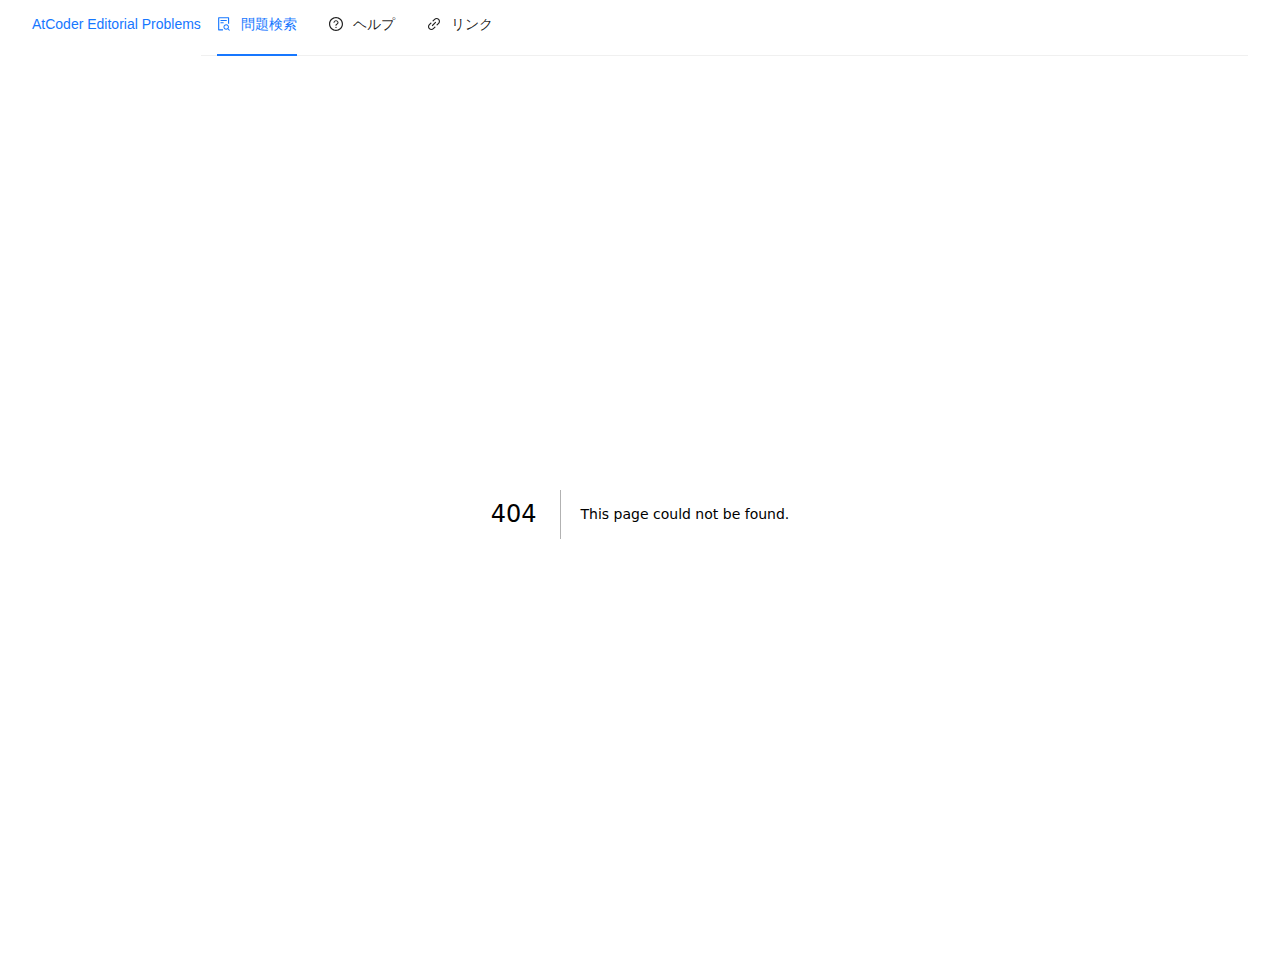
==== docs/404/index.html @ dbb8e711 "deploy" ====
<!DOCTYPE html><html lang="ja"><head><meta charSet="utf-8"/><meta name="viewport" content="width=device-width, initial-scale=1"/><link rel="preload" href="/AtCoderEditorialProblems/_next/static/media/c9a5bc6a7c948fb0-s.p.woff2" as="font" crossorigin="" type="font/woff2"/><link rel="stylesheet" href="/AtCoderEditorialProblems/_next/static/css/943468f9e72a86b1.css" crossorigin="" data-precedence="next"/><link rel="preload" as="script" fetchPriority="low" href="/AtCoderEditorialProblems/_next/static/chunks/webpack-6029871da17a8f74.js" crossorigin=""/><script src="/AtCoderEditorialProblems/_next/static/chunks/fd9d1056-abdcb46fb8eddc47.js" async="" crossorigin=""></script><script src="/AtCoderEditorialProblems/_next/static/chunks/938-bcac46c0701e2816.js" async="" crossorigin=""></script><script src="/AtCoderEditorialProblems/_next/static/chunks/main-app-9ff9788ca9626d42.js" async="" crossorigin=""></script><script src="/AtCoderEditorialProblems/_next/static/chunks/383-3f386ca041dee4af.js" async=""></script><script src="/AtCoderEditorialProblems/_next/static/chunks/60-fec9450a467a0582.js" async=""></script><script src="/AtCoderEditorialProblems/_next/static/chunks/48-2e02d0084535f7cd.js" async=""></script><script src="/AtCoderEditorialProblems/_next/static/chunks/app/layout-c37840f3148e822e.js" async=""></script><title>404: This page could not be found.</title><title>AtCoder Editorial Problems</title><meta name="description" content="AtCoderの問題を解説の筆者から検索することができます。"/><meta name="next-size-adjust"/><script src="/AtCoderEditorialProblems/_next/static/chunks/polyfills-c67a75d1b6f99dc8.js" crossorigin="" noModule=""></script><style id="antd">:where(.css-p7e5j5) a{color:#1677ff;text-decoration:none;background-color:transparent;outline:none;cursor:pointer;transition:color 0.3s;-webkit-text-decoration-skip:objects;}:where(.css-p7e5j5) a:hover{color:#69b1ff;}:where(.css-p7e5j5) a:active{color:#0958d9;}:where(.css-p7e5j5) a:active,:where(.css-p7e5j5) a:hover{text-decoration:none;outline:0;}:where(.css-p7e5j5) a:focus{text-decoration:none;outline:0;}:where(.css-p7e5j5) a[disabled]{color:rgba(0, 0, 0, 0.25);cursor:not-allowed;}:where(.css-p7e5j5)[class^="ant-layout"],:where(.css-p7e5j5)[class*=" ant-layout"]{font-family:-apple-system,BlinkMacSystemFont,'Segoe UI',Roboto,'Helvetica Neue',Arial,'Noto Sans',sans-serif,'Apple Color Emoji','Segoe UI Emoji','Segoe UI Symbol','Noto Color Emoji';font-size:14px;box-sizing:border-box;}:where(.css-p7e5j5)[class^="ant-layout"]::before,:where(.css-p7e5j5)[class*=" ant-layout"]::before,:where(.css-p7e5j5)[class^="ant-layout"]::after,:where(.css-p7e5j5)[class*=" ant-layout"]::after{box-sizing:border-box;}:where(.css-p7e5j5)[class^="ant-layout"] [class^="ant-layout"],:where(.css-p7e5j5)[class*=" ant-layout"] [class^="ant-layout"],:where(.css-p7e5j5)[class^="ant-layout"] [class*=" ant-layout"],:where(.css-p7e5j5)[class*=" ant-layout"] [class*=" ant-layout"]{box-sizing:border-box;}:where(.css-p7e5j5)[class^="ant-layout"] [class^="ant-layout"]::before,:where(.css-p7e5j5)[class*=" ant-layout"] [class^="ant-layout"]::before,:where(.css-p7e5j5)[class^="ant-layout"] [class*=" ant-layout"]::before,:where(.css-p7e5j5)[class*=" ant-layout"] [class*=" ant-layout"]::before,:where(.css-p7e5j5)[class^="ant-layout"] [class^="ant-layout"]::after,:where(.css-p7e5j5)[class*=" ant-layout"] [class^="ant-layout"]::after,:where(.css-p7e5j5)[class^="ant-layout"] [class*=" ant-layout"]::after,:where(.css-p7e5j5)[class*=" ant-layout"] [class*=" ant-layout"]::after{box-sizing:border-box;}:where(.css-p7e5j5).ant-layout{display:flex;flex:auto;flex-direction:column;min-height:0;background:#f5f5f5;}:where(.css-p7e5j5).ant-layout,:where(.css-p7e5j5).ant-layout *{box-sizing:border-box;}:where(.css-p7e5j5).ant-layout.ant-layout-has-sider{flex-direction:row;}:where(.css-p7e5j5).ant-layout.ant-layout-has-sider >.ant-layout,:where(.css-p7e5j5).ant-layout.ant-layout-has-sider >.ant-layout-content{width:0;}:where(.css-p7e5j5).ant-layout .ant-layout-header,:where(.css-p7e5j5).ant-layout.ant-layout-footer{flex:0 0 auto;}:where(.css-p7e5j5).ant-layout .ant-layout-sider{position:relative;min-width:0;background:#001529;transition:all 0.2s,background 0s;}:where(.css-p7e5j5).ant-layout .ant-layout-sider-children{height:100%;margin-top:-0.1px;padding-top:0.1px;}:where(.css-p7e5j5).ant-layout .ant-layout-sider-children .ant-menu.ant-menu-inline-collapsed{width:auto;}:where(.css-p7e5j5).ant-layout .ant-layout-sider-has-trigger{padding-bottom:48px;}:where(.css-p7e5j5).ant-layout .ant-layout-sider-right{order:1;}:where(.css-p7e5j5).ant-layout .ant-layout-sider-trigger{position:fixed;bottom:0;z-index:1;height:48px;color:#fff;line-height:48px;text-align:center;background:#002140;cursor:pointer;transition:all 0.2s;}:where(.css-p7e5j5).ant-layout .ant-layout-sider-zero-width >*{overflow:hidden;}:where(.css-p7e5j5).ant-layout .ant-layout-sider-zero-width-trigger{position:absolute;top:64px;inset-inline-end:-40px;z-index:1;width:40px;height:40px;color:#fff;font-size:20px;display:flex;align-items:center;justify-content:center;background:#001529;border-start-start-radius:0;border-start-end-radius:6px;border-end-end-radius:6px;border-end-start-radius:0;cursor:pointer;transition:background 0.3s ease;}:where(.css-p7e5j5).ant-layout .ant-layout-sider-zero-width-trigger::after{position:absolute;inset:0;background:transparent;transition:all 0.3s;content:"";}:where(.css-p7e5j5).ant-layout .ant-layout-sider-zero-width-trigger:hover::after{background:rgba(255, 255, 255, 0.2);}:where(.css-p7e5j5).ant-layout .ant-layout-sider-zero-width-trigger-right{inset-inline-start:-40px;border-start-start-radius:6px;border-start-end-radius:0;border-end-end-radius:0;border-end-start-radius:6px;}:where(.css-p7e5j5).ant-layout .ant-layout-sider-light{background:#ffffff;}:where(.css-p7e5j5).ant-layout .ant-layout-sider-light .ant-layout-sider-trigger{color:rgba(0, 0, 0, 0.88);background:#ffffff;}:where(.css-p7e5j5).ant-layout .ant-layout-sider-light .ant-layout-sider-zero-width-trigger{color:rgba(0, 0, 0, 0.88);background:#ffffff;border:1px solid #f5f5f5;border-inline-start:0;}:where(.css-p7e5j5).ant-layout-rtl{direction:rtl;}:where(.css-p7e5j5).ant-layout-header{height:64px;padding:0 50px;color:rgba(0, 0, 0, 0.88);line-height:64px;background:#001529;}:where(.css-p7e5j5).ant-layout-header .ant-menu{line-height:inherit;}:where(.css-p7e5j5).ant-layout-footer{padding:24px 50px;color:rgba(0, 0, 0, 0.88);font-size:14px;background:#f5f5f5;}:where(.css-p7e5j5).ant-layout-content{flex:auto;min-height:0;}:where(.css-p7e5j5)[class^="ant-menu"],:where(.css-p7e5j5)[class*=" ant-menu"]{font-family:-apple-system,BlinkMacSystemFont,'Segoe UI',Roboto,'Helvetica Neue',Arial,'Noto Sans',sans-serif,'Apple Color Emoji','Segoe UI Emoji','Segoe UI Symbol','Noto Color Emoji';font-size:14px;box-sizing:border-box;}:where(.css-p7e5j5)[class^="ant-menu"]::before,:where(.css-p7e5j5)[class*=" ant-menu"]::before,:where(.css-p7e5j5)[class^="ant-menu"]::after,:where(.css-p7e5j5)[class*=" ant-menu"]::after{box-sizing:border-box;}:where(.css-p7e5j5)[class^="ant-menu"] [class^="ant-menu"],:where(.css-p7e5j5)[class*=" ant-menu"] [class^="ant-menu"],:where(.css-p7e5j5)[class^="ant-menu"] [class*=" ant-menu"],:where(.css-p7e5j5)[class*=" ant-menu"] [class*=" ant-menu"]{box-sizing:border-box;}:where(.css-p7e5j5)[class^="ant-menu"] [class^="ant-menu"]::before,:where(.css-p7e5j5)[class*=" ant-menu"] [class^="ant-menu"]::before,:where(.css-p7e5j5)[class^="ant-menu"] [class*=" ant-menu"]::before,:where(.css-p7e5j5)[class*=" ant-menu"] [class*=" ant-menu"]::before,:where(.css-p7e5j5)[class^="ant-menu"] [class^="ant-menu"]::after,:where(.css-p7e5j5)[class*=" ant-menu"] [class^="ant-menu"]::after,:where(.css-p7e5j5)[class^="ant-menu"] [class*=" ant-menu"]::after,:where(.css-p7e5j5)[class*=" ant-menu"] [class*=" ant-menu"]::after{box-sizing:border-box;}:where(.css-p7e5j5) .ant-menu::before{display:table;content:"";}:where(.css-p7e5j5) .ant-menu::after{display:table;clear:both;content:"";}:where(.css-p7e5j5) .ant-menu-hidden{display:none;}:where(.css-p7e5j5).ant-menu-submenu-hidden{display:none;}:where(.css-p7e5j5).ant-menu{box-sizing:border-box;margin:0;padding:0;color:rgba(0, 0, 0, 0.88);font-size:14px;line-height:0;list-style:none;font-family:-apple-system,BlinkMacSystemFont,'Segoe UI',Roboto,'Helvetica Neue',Arial,'Noto Sans',sans-serif,'Apple Color Emoji','Segoe UI Emoji','Segoe UI Symbol','Noto Color Emoji';margin-bottom:0;padding-inline-start:0;outline:none;transition:width 0.3s cubic-bezier(0.2, 0, 0, 1) 0s;}:where(.css-p7e5j5).ant-menu::before{display:table;content:"";}:where(.css-p7e5j5).ant-menu::after{display:table;clear:both;content:"";}:where(.css-p7e5j5).ant-menu ul,:where(.css-p7e5j5).ant-menu ol{margin:0;padding:0;list-style:none;}:where(.css-p7e5j5).ant-menu-overflow{display:flex;}:where(.css-p7e5j5).ant-menu-overflow .ant-menu-item{flex:none;}:where(.css-p7e5j5).ant-menu .ant-menu-item,:where(.css-p7e5j5).ant-menu .ant-menu-submenu,:where(.css-p7e5j5).ant-menu .ant-menu-submenu-title{border-radius:8px;}:where(.css-p7e5j5).ant-menu .ant-menu-item-group-title{padding:8px 16px;font-size:14px;line-height:1.5714285714285714;transition:all 0.3s;}:where(.css-p7e5j5).ant-menu-horizontal .ant-menu-submenu{transition:border-color 0.3s cubic-bezier(0.645, 0.045, 0.355, 1),background 0.3s cubic-bezier(0.645, 0.045, 0.355, 1);}:where(.css-p7e5j5).ant-menu .ant-menu-submenu,:where(.css-p7e5j5).ant-menu .ant-menu-submenu-inline{transition:border-color 0.3s cubic-bezier(0.645, 0.045, 0.355, 1),background 0.3s cubic-bezier(0.645, 0.045, 0.355, 1),padding 0.2s cubic-bezier(0.645, 0.045, 0.355, 1);}:where(.css-p7e5j5).ant-menu .ant-menu-submenu .ant-menu-sub{cursor:initial;transition:background 0.3s cubic-bezier(0.645, 0.045, 0.355, 1),padding 0.3s cubic-bezier(0.645, 0.045, 0.355, 1);}:where(.css-p7e5j5).ant-menu .ant-menu-title-content{transition:color 0.3s;}:where(.css-p7e5j5).ant-menu .ant-menu-title-content >.ant-typography-ellipsis-single-line{display:inline;vertical-align:unset;}:where(.css-p7e5j5).ant-menu .ant-menu-item a::before{position:absolute;inset:0;background-color:transparent;content:"";}:where(.css-p7e5j5).ant-menu .ant-menu-item-divider{overflow:hidden;line-height:0;border-color:rgba(5, 5, 5, 0.06);border-style:solid;border-width:0;border-top-width:1px;margin-block:1px;padding:0;}:where(.css-p7e5j5).ant-menu .ant-menu-item-divider-dashed{border-style:dashed;}:where(.css-p7e5j5).ant-menu .ant-menu-item,:where(.css-p7e5j5).ant-menu .ant-menu-submenu-title{position:relative;display:block;margin:0;white-space:nowrap;cursor:pointer;transition:border-color 0.3s,background 0.3s,padding 0.3s cubic-bezier(0.645, 0.045, 0.355, 1);}:where(.css-p7e5j5).ant-menu .ant-menu-item .ant-menu-item-icon,:where(.css-p7e5j5).ant-menu .ant-menu-submenu-title .ant-menu-item-icon,:where(.css-p7e5j5).ant-menu .ant-menu-item .anticon,:where(.css-p7e5j5).ant-menu .ant-menu-submenu-title .anticon{min-width:14px;font-size:14px;transition:font-size 0.2s cubic-bezier(0.215, 0.61, 0.355, 1),margin 0.3s cubic-bezier(0.645, 0.045, 0.355, 1),color 0.3s;}:where(.css-p7e5j5).ant-menu .ant-menu-item .ant-menu-item-icon +span,:where(.css-p7e5j5).ant-menu .ant-menu-submenu-title .ant-menu-item-icon +span,:where(.css-p7e5j5).ant-menu .ant-menu-item .anticon +span,:where(.css-p7e5j5).ant-menu .ant-menu-submenu-title .anticon +span{margin-inline-start:10px;opacity:1;transition:opacity 0.3s cubic-bezier(0.645, 0.045, 0.355, 1),margin 0.3s,color 0.3s;}:where(.css-p7e5j5).ant-menu .ant-menu-item .ant-menu-item-icon,:where(.css-p7e5j5).ant-menu .ant-menu-submenu-title .ant-menu-item-icon{display:inline-flex;align-items:center;color:inherit;font-style:normal;line-height:0;text-align:center;text-transform:none;vertical-align:-0.125em;text-rendering:optimizeLegibility;-webkit-font-smoothing:antialiased;-moz-osx-font-smoothing:grayscale;}:where(.css-p7e5j5).ant-menu .ant-menu-item .ant-menu-item-icon >*,:where(.css-p7e5j5).ant-menu .ant-menu-submenu-title .ant-menu-item-icon >*{line-height:1;}:where(.css-p7e5j5).ant-menu .ant-menu-item .ant-menu-item-icon svg,:where(.css-p7e5j5).ant-menu .ant-menu-submenu-title .ant-menu-item-icon svg{display:inline-block;}:where(.css-p7e5j5).ant-menu .ant-menu-item.ant-menu-item-only-child >.anticon,:where(.css-p7e5j5).ant-menu .ant-menu-submenu-title.ant-menu-item-only-child >.anticon,:where(.css-p7e5j5).ant-menu .ant-menu-item.ant-menu-item-only-child >.ant-menu-item-icon,:where(.css-p7e5j5).ant-menu .ant-menu-submenu-title.ant-menu-item-only-child >.ant-menu-item-icon{margin-inline-end:0;}:where(.css-p7e5j5).ant-menu .ant-menu-item-disabled,:where(.css-p7e5j5).ant-menu .ant-menu-submenu-disabled{background:none!important;cursor:not-allowed;}:where(.css-p7e5j5).ant-menu .ant-menu-item-disabled::after,:where(.css-p7e5j5).ant-menu .ant-menu-submenu-disabled::after{border-color:transparent!important;}:where(.css-p7e5j5).ant-menu .ant-menu-item-disabled a,:where(.css-p7e5j5).ant-menu .ant-menu-submenu-disabled a{color:inherit!important;}:where(.css-p7e5j5).ant-menu .ant-menu-item-disabled >.ant-menu-submenu-title,:where(.css-p7e5j5).ant-menu .ant-menu-submenu-disabled >.ant-menu-submenu-title{color:inherit!important;cursor:not-allowed;}:where(.css-p7e5j5).ant-menu .ant-menu-item-group .ant-menu-item-group-list{margin:0;padding:0;}:where(.css-p7e5j5).ant-menu .ant-menu-item-group .ant-menu-item-group-list .ant-menu-item,:where(.css-p7e5j5).ant-menu .ant-menu-item-group .ant-menu-item-group-list .ant-menu-submenu-title{padding-inline:28px 16px;}:where(.css-p7e5j5).ant-menu-submenu-popup{position:absolute;z-index:1050;border-radius:8px;box-shadow:none;transform-origin:0 0;}:where(.css-p7e5j5).ant-menu-submenu-popup.ant-menu-submenu{background:transparent;}:where(.css-p7e5j5).ant-menu-submenu-popup::before{position:absolute;inset:-7px 0 0;z-index:-1;width:100%;height:100%;opacity:0;content:"";}:where(.css-p7e5j5).ant-menu-submenu-placement-rightTop::before{top:0;inset-inline-start:-7px;}:where(.css-p7e5j5).ant-menu-submenu-placement-leftTop,:where(.css-p7e5j5).ant-menu-submenu-placement-bottomRight,:where(.css-p7e5j5).ant-menu-submenu{transform-origin:100% 0;}:where(.css-p7e5j5).ant-menu-submenu-placement-leftBottom,:where(.css-p7e5j5).ant-menu-submenu-placement-topRight,:where(.css-p7e5j5).ant-menu-submenu{transform-origin:100% 100%;}:where(.css-p7e5j5).ant-menu-submenu-placement-rightBottom,:where(.css-p7e5j5).ant-menu-submenu-placement-topLeft,:where(.css-p7e5j5).ant-menu-submenu{transform-origin:0 100%;}:where(.css-p7e5j5).ant-menu-submenu-placement-bottomLeft,:where(.css-p7e5j5).ant-menu-submenu-placement-rightTop,:where(.css-p7e5j5).ant-menu-submenu{transform-origin:0 0;}:where(.css-p7e5j5).ant-menu-submenu-placement-leftTop,:where(.css-p7e5j5).ant-menu-submenu-placement-leftBottom{padding-inline-end:8px;}:where(.css-p7e5j5).ant-menu-submenu-placement-rightTop,:where(.css-p7e5j5).ant-menu-submenu-placement-rightBottom{padding-inline-start:8px;}:where(.css-p7e5j5).ant-menu-submenu-placement-topRight,:where(.css-p7e5j5).ant-menu-submenu-placement-topLeft{padding-bottom:8px;}:where(.css-p7e5j5).ant-menu-submenu-placement-bottomRight,:where(.css-p7e5j5).ant-menu-submenu-placement-bottomLeft{padding-top:8px;}:where(.css-p7e5j5).ant-menu-submenu >.ant-menu{border-radius:8px;}:where(.css-p7e5j5).ant-menu-submenu >.ant-menu .ant-menu-item,:where(.css-p7e5j5).ant-menu-submenu >.ant-menu .ant-menu-submenu-title{position:relative;display:block;margin:0;white-space:nowrap;cursor:pointer;transition:border-color 0.3s,background 0.3s,padding 0.3s cubic-bezier(0.645, 0.045, 0.355, 1);}:where(.css-p7e5j5).ant-menu-submenu >.ant-menu .ant-menu-item .ant-menu-item-icon,:where(.css-p7e5j5).ant-menu-submenu >.ant-menu .ant-menu-submenu-title .ant-menu-item-icon,:where(.css-p7e5j5).ant-menu-submenu >.ant-menu .ant-menu-item .anticon,:where(.css-p7e5j5).ant-menu-submenu >.ant-menu .ant-menu-submenu-title .anticon{min-width:14px;font-size:14px;transition:font-size 0.2s cubic-bezier(0.215, 0.61, 0.355, 1),margin 0.3s cubic-bezier(0.645, 0.045, 0.355, 1),color 0.3s;}:where(.css-p7e5j5).ant-menu-submenu >.ant-menu .ant-menu-item .ant-menu-item-icon +span,:where(.css-p7e5j5).ant-menu-submenu >.ant-menu .ant-menu-submenu-title .ant-menu-item-icon +span,:where(.css-p7e5j5).ant-menu-submenu >.ant-menu .ant-menu-item .anticon +span,:where(.css-p7e5j5).ant-menu-submenu >.ant-menu .ant-menu-submenu-title .anticon +span{margin-inline-start:10px;opacity:1;transition:opacity 0.3s cubic-bezier(0.645, 0.045, 0.355, 1),margin 0.3s,color 0.3s;}:where(.css-p7e5j5).ant-menu-submenu >.ant-menu .ant-menu-item .ant-menu-item-icon,:where(.css-p7e5j5).ant-menu-submenu >.ant-menu .ant-menu-submenu-title .ant-menu-item-icon{display:inline-flex;align-items:center;color:inherit;font-style:normal;line-height:0;text-align:center;text-transform:none;vertical-align:-0.125em;text-rendering:optimizeLegibility;-webkit-font-smoothing:antialiased;-moz-osx-font-smoothing:grayscale;}:where(.css-p7e5j5).ant-menu-submenu >.ant-menu .ant-menu-item .ant-menu-item-icon >*,:where(.css-p7e5j5).ant-menu-submenu >.ant-menu .ant-menu-submenu-title .ant-menu-item-icon >*{line-height:1;}:where(.css-p7e5j5).ant-menu-submenu >.ant-menu .ant-menu-item .ant-menu-item-icon svg,:where(.css-p7e5j5).ant-menu-submenu >.ant-menu .ant-menu-submenu-title .ant-menu-item-icon svg{display:inline-block;}:where(.css-p7e5j5).ant-menu-submenu >.ant-menu .ant-menu-item.ant-menu-item-only-child >.anticon,:where(.css-p7e5j5).ant-menu-submenu >.ant-menu .ant-menu-submenu-title.ant-menu-item-only-child >.anticon,:where(.css-p7e5j5).ant-menu-submenu >.ant-menu .ant-menu-item.ant-menu-item-only-child >.ant-menu-item-icon,:where(.css-p7e5j5).ant-menu-submenu >.ant-menu .ant-menu-submenu-title.ant-menu-item-only-child >.ant-menu-item-icon{margin-inline-end:0;}:where(.css-p7e5j5).ant-menu-submenu >.ant-menu .ant-menu-item-disabled,:where(.css-p7e5j5).ant-menu-submenu >.ant-menu .ant-menu-submenu-disabled{background:none!important;cursor:not-allowed;}:where(.css-p7e5j5).ant-menu-submenu >.ant-menu .ant-menu-item-disabled::after,:where(.css-p7e5j5).ant-menu-submenu >.ant-menu .ant-menu-submenu-disabled::after{border-color:transparent!important;}:where(.css-p7e5j5).ant-menu-submenu >.ant-menu .ant-menu-item-disabled a,:where(.css-p7e5j5).ant-menu-submenu >.ant-menu .ant-menu-submenu-disabled a{color:inherit!important;}:where(.css-p7e5j5).ant-menu-submenu >.ant-menu .ant-menu-item-disabled >.ant-menu-submenu-title,:where(.css-p7e5j5).ant-menu-submenu >.ant-menu .ant-menu-submenu-disabled >.ant-menu-submenu-title{color:inherit!important;cursor:not-allowed;}:where(.css-p7e5j5).ant-menu-submenu >.ant-menu .ant-menu-submenu-expand-icon,:where(.css-p7e5j5).ant-menu-submenu >.ant-menu .ant-menu-submenu-arrow{position:absolute;top:50%;inset-inline-end:16px;width:10px;color:currentcolor;transform:translateY(-50%);transition:transform 0.3s cubic-bezier(0.645, 0.045, 0.355, 1),opacity 0.3s;}:where(.css-p7e5j5).ant-menu-submenu >.ant-menu .ant-menu-submenu-arrow::before,:where(.css-p7e5j5).ant-menu-submenu >.ant-menu .ant-menu-submenu-arrow::after{position:absolute;width:6px;height:1.5px;background-color:currentcolor;border-radius:6px;transition:background 0.3s cubic-bezier(0.645, 0.045, 0.355, 1),transform 0.3s cubic-bezier(0.645, 0.045, 0.355, 1),top 0.3s cubic-bezier(0.645, 0.045, 0.355, 1),color 0.3s cubic-bezier(0.645, 0.045, 0.355, 1);content:"";}:where(.css-p7e5j5).ant-menu-submenu >.ant-menu .ant-menu-submenu-arrow::before{transform:rotate(45deg) translateY(-2.5px);}:where(.css-p7e5j5).ant-menu-submenu >.ant-menu .ant-menu-submenu-arrow::after{transform:rotate(-45deg) translateY(2.5px);}:where(.css-p7e5j5).ant-menu-submenu >.ant-menu .ant-menu-item,:where(.css-p7e5j5).ant-menu-submenu >.ant-menu .ant-menu-submenu>.ant-menu-submenu-title{border-radius:4px;}:where(.css-p7e5j5).ant-menu-submenu >.ant-menu .ant-menu-submenu-title::after{transition:transform 0.3s cubic-bezier(0.645, 0.045, 0.355, 1);}:where(.css-p7e5j5).ant-menu .ant-menu-submenu-expand-icon,:where(.css-p7e5j5).ant-menu .ant-menu-submenu-arrow{position:absolute;top:50%;inset-inline-end:16px;width:10px;color:currentcolor;transform:translateY(-50%);transition:transform 0.3s cubic-bezier(0.645, 0.045, 0.355, 1),opacity 0.3s;}:where(.css-p7e5j5).ant-menu .ant-menu-submenu-arrow::before,:where(.css-p7e5j5).ant-menu .ant-menu-submenu-arrow::after{position:absolute;width:6px;height:1.5px;background-color:currentcolor;border-radius:6px;transition:background 0.3s cubic-bezier(0.645, 0.045, 0.355, 1),transform 0.3s cubic-bezier(0.645, 0.045, 0.355, 1),top 0.3s cubic-bezier(0.645, 0.045, 0.355, 1),color 0.3s cubic-bezier(0.645, 0.045, 0.355, 1);content:"";}:where(.css-p7e5j5).ant-menu .ant-menu-submenu-arrow::before{transform:rotate(45deg) translateY(-2.5px);}:where(.css-p7e5j5).ant-menu .ant-menu-submenu-arrow::after{transform:rotate(-45deg) translateY(2.5px);}:where(.css-p7e5j5).ant-menu-inline-collapsed .ant-menu-submenu-arrow::before,:where(.css-p7e5j5).ant-menu-inline .ant-menu-submenu-arrow::before{transform:rotate(-45deg) translateX(2.5px);}:where(.css-p7e5j5).ant-menu-inline-collapsed .ant-menu-submenu-arrow::after,:where(.css-p7e5j5).ant-menu-inline .ant-menu-submenu-arrow::after{transform:rotate(45deg) translateX(-2.5px);}:where(.css-p7e5j5).ant-menu .ant-menu-submenu-open.ant-menu-submenu-inline>.ant-menu-submenu-title>.ant-menu-submenu-arrow{transform:translateY(-2px);}:where(.css-p7e5j5).ant-menu .ant-menu-submenu-open.ant-menu-submenu-inline>.ant-menu-submenu-title>.ant-menu-submenu-arrow::after{transform:rotate(-45deg) translateX(-2.5px);}:where(.css-p7e5j5).ant-menu .ant-menu-submenu-open.ant-menu-submenu-inline>.ant-menu-submenu-title>.ant-menu-submenu-arrow::before{transform:rotate(45deg) translateX(2.5px);}:where(.css-p7e5j5).ant-layout-header .ant-menu{line-height:inherit;}:where(.css-p7e5j5).ant-menu-horizontal{line-height:46px;border:0;border-bottom:1px solid rgba(5, 5, 5, 0.06);box-shadow:none;}:where(.css-p7e5j5).ant-menu-horizontal::after{display:block;clear:both;height:0;content:"\20";}:where(.css-p7e5j5).ant-menu-horizontal .ant-menu-item,:where(.css-p7e5j5).ant-menu-horizontal .ant-menu-submenu{position:relative;display:inline-block;vertical-align:bottom;padding-inline:16px;}:where(.css-p7e5j5).ant-menu-horizontal >.ant-menu-item:hover,:where(.css-p7e5j5).ant-menu-horizontal >.ant-menu-item-active,:where(.css-p7e5j5).ant-menu-horizontal >.ant-menu-submenu .ant-menu-submenu-title:hover{background-color:transparent;}:where(.css-p7e5j5).ant-menu-horizontal .ant-menu-item,:where(.css-p7e5j5).ant-menu-horizontal .ant-menu-submenu-title{transition:border-color 0.3s,background 0.3s;}:where(.css-p7e5j5).ant-menu-horizontal .ant-menu-submenu-arrow{display:none;}:where(.css-p7e5j5).ant-menu-inline.ant-menu-root,:where(.css-p7e5j5).ant-menu-vertical.ant-menu-root{box-shadow:none;}:where(.css-p7e5j5).ant-menu-inline .ant-menu-item,:where(.css-p7e5j5).ant-menu-vertical .ant-menu-item{position:relative;overflow:hidden;}:where(.css-p7e5j5).ant-menu-inline .ant-menu-item,:where(.css-p7e5j5).ant-menu-vertical .ant-menu-item,:where(.css-p7e5j5).ant-menu-inline .ant-menu-submenu-title,:where(.css-p7e5j5).ant-menu-vertical .ant-menu-submenu-title{height:40px;line-height:40px;padding-inline:16px;overflow:hidden;text-overflow:ellipsis;margin-inline:4px;margin-block:4px;width:calc(100% - 8px);}:where(.css-p7e5j5).ant-menu-inline >.ant-menu-item,:where(.css-p7e5j5).ant-menu-vertical >.ant-menu-item,:where(.css-p7e5j5).ant-menu-inline >.ant-menu-submenu>.ant-menu-submenu-title,:where(.css-p7e5j5).ant-menu-vertical >.ant-menu-submenu>.ant-menu-submenu-title{height:40px;line-height:40px;}:where(.css-p7e5j5).ant-menu-inline .ant-menu-item-group-list .ant-menu-submenu-title,:where(.css-p7e5j5).ant-menu-vertical .ant-menu-item-group-list .ant-menu-submenu-title,:where(.css-p7e5j5).ant-menu-inline .ant-menu-submenu-title,:where(.css-p7e5j5).ant-menu-vertical .ant-menu-submenu-title{padding-inline-end:34px;}:where(.css-p7e5j5).ant-menu-submenu-popup .ant-menu-vertical{box-shadow:0 6px 16px 0 rgba(0, 0, 0, 0.08),0 3px 6px -4px rgba(0, 0, 0, 0.12),0 9px 28px 8px rgba(0, 0, 0, 0.05);}:where(.css-p7e5j5).ant-menu-submenu-popup .ant-menu-vertical .ant-menu-item{position:relative;overflow:hidden;}:where(.css-p7e5j5).ant-menu-submenu-popup .ant-menu-vertical .ant-menu-item,:where(.css-p7e5j5).ant-menu-submenu-popup .ant-menu-vertical .ant-menu-submenu-title{height:40px;line-height:40px;padding-inline:16px;overflow:hidden;text-overflow:ellipsis;margin-inline:4px;margin-block:4px;width:calc(100% - 8px);}:where(.css-p7e5j5).ant-menu-submenu-popup .ant-menu-vertical >.ant-menu-item,:where(.css-p7e5j5).ant-menu-submenu-popup .ant-menu-vertical >.ant-menu-submenu>.ant-menu-submenu-title{height:40px;line-height:40px;}:where(.css-p7e5j5).ant-menu-submenu-popup .ant-menu-vertical .ant-menu-item-group-list .ant-menu-submenu-title,:where(.css-p7e5j5).ant-menu-submenu-popup .ant-menu-vertical .ant-menu-submenu-title{padding-inline-end:34px;}:where(.css-p7e5j5).ant-menu-submenu-popup .ant-menu-vertical.ant-menu-sub{min-width:160px;max-height:calc(100vh - 100px);padding:0;overflow:hidden;border-inline-end:0;}:where(.css-p7e5j5).ant-menu-submenu-popup .ant-menu-vertical.ant-menu-sub:not([class*='-active']){overflow-x:hidden;overflow-y:auto;}:where(.css-p7e5j5).ant-menu-inline{width:100%;}:where(.css-p7e5j5).ant-menu-inline.ant-menu-root .ant-menu-item,:where(.css-p7e5j5).ant-menu-inline.ant-menu-root .ant-menu-submenu-title{display:flex;align-items:center;transition:border-color 0.3s,background 0.3s,padding 0.2s cubic-bezier(0.215, 0.61, 0.355, 1);}:where(.css-p7e5j5).ant-menu-inline.ant-menu-root .ant-menu-item >.ant-menu-title-content,:where(.css-p7e5j5).ant-menu-inline.ant-menu-root .ant-menu-submenu-title >.ant-menu-title-content{flex:auto;min-width:0;overflow:hidden;text-overflow:ellipsis;}:where(.css-p7e5j5).ant-menu-inline.ant-menu-root .ant-menu-item >*,:where(.css-p7e5j5).ant-menu-inline.ant-menu-root .ant-menu-submenu-title >*{flex:none;}:where(.css-p7e5j5).ant-menu-inline .ant-menu-sub.ant-menu-inline{padding:0;border:0;border-radius:0;box-shadow:none;}:where(.css-p7e5j5).ant-menu-inline .ant-menu-sub.ant-menu-inline>.ant-menu-submenu>.ant-menu-submenu-title{height:40px;line-height:40px;list-style-position:inside;list-style-type:disc;}:where(.css-p7e5j5).ant-menu-inline .ant-menu-sub.ant-menu-inline .ant-menu-item-group-title{padding-inline-start:32px;}:where(.css-p7e5j5).ant-menu-inline .ant-menu-item{height:40px;line-height:40px;list-style-position:inside;list-style-type:disc;}:where(.css-p7e5j5).ant-menu-inline-collapsed{width:80px;}:where(.css-p7e5j5).ant-menu-inline-collapsed.ant-menu-root .ant-menu-item >.ant-menu-inline-collapsed-noicon,:where(.css-p7e5j5).ant-menu-inline-collapsed.ant-menu-root .ant-menu-submenu .ant-menu-submenu-title >.ant-menu-inline-collapsed-noicon{font-size:16px;text-align:center;}:where(.css-p7e5j5).ant-menu-inline-collapsed >.ant-menu-item,:where(.css-p7e5j5).ant-menu-inline-collapsed >.ant-menu-item-group>.ant-menu-item-group-list>.ant-menu-item,:where(.css-p7e5j5).ant-menu-inline-collapsed >.ant-menu-item-group>.ant-menu-item-group-list>.ant-menu-submenu>.ant-menu-submenu-title,:where(.css-p7e5j5).ant-menu-inline-collapsed >.ant-menu-submenu>.ant-menu-submenu-title{inset-inline-start:0;padding-inline:calc(50% - 8px - 4px);text-overflow:clip;}:where(.css-p7e5j5).ant-menu-inline-collapsed >.ant-menu-item .ant-menu-submenu-arrow,:where(.css-p7e5j5).ant-menu-inline-collapsed >.ant-menu-item-group>.ant-menu-item-group-list>.ant-menu-item .ant-menu-submenu-arrow,:where(.css-p7e5j5).ant-menu-inline-collapsed >.ant-menu-item-group>.ant-menu-item-group-list>.ant-menu-submenu>.ant-menu-submenu-title .ant-menu-submenu-arrow,:where(.css-p7e5j5).ant-menu-inline-collapsed >.ant-menu-submenu>.ant-menu-submenu-title .ant-menu-submenu-arrow,:where(.css-p7e5j5).ant-menu-inline-collapsed >.ant-menu-item .ant-menu-submenu-expand-icon,:where(.css-p7e5j5).ant-menu-inline-collapsed >.ant-menu-item-group>.ant-menu-item-group-list>.ant-menu-item .ant-menu-submenu-expand-icon,:where(.css-p7e5j5).ant-menu-inline-collapsed >.ant-menu-item-group>.ant-menu-item-group-list>.ant-menu-submenu>.ant-menu-submenu-title .ant-menu-submenu-expand-icon,:where(.css-p7e5j5).ant-menu-inline-collapsed >.ant-menu-submenu>.ant-menu-submenu-title .ant-menu-submenu-expand-icon{opacity:0;}:where(.css-p7e5j5).ant-menu-inline-collapsed >.ant-menu-item .ant-menu-item-icon,:where(.css-p7e5j5).ant-menu-inline-collapsed >.ant-menu-item-group>.ant-menu-item-group-list>.ant-menu-item .ant-menu-item-icon,:where(.css-p7e5j5).ant-menu-inline-collapsed >.ant-menu-item-group>.ant-menu-item-group-list>.ant-menu-submenu>.ant-menu-submenu-title .ant-menu-item-icon,:where(.css-p7e5j5).ant-menu-inline-collapsed >.ant-menu-submenu>.ant-menu-submenu-title .ant-menu-item-icon,:where(.css-p7e5j5).ant-menu-inline-collapsed >.ant-menu-item .anticon,:where(.css-p7e5j5).ant-menu-inline-collapsed >.ant-menu-item-group>.ant-menu-item-group-list>.ant-menu-item .anticon,:where(.css-p7e5j5).ant-menu-inline-collapsed >.ant-menu-item-group>.ant-menu-item-group-list>.ant-menu-submenu>.ant-menu-submenu-title .anticon,:where(.css-p7e5j5).ant-menu-inline-collapsed >.ant-menu-submenu>.ant-menu-submenu-title .anticon{margin:0;font-size:16px;line-height:40px;}:where(.css-p7e5j5).ant-menu-inline-collapsed >.ant-menu-item .ant-menu-item-icon +span,:where(.css-p7e5j5).ant-menu-inline-collapsed >.ant-menu-item-group>.ant-menu-item-group-list>.ant-menu-item .ant-menu-item-icon +span,:where(.css-p7e5j5).ant-menu-inline-collapsed >.ant-menu-item-group>.ant-menu-item-group-list>.ant-menu-submenu>.ant-menu-submenu-title .ant-menu-item-icon +span,:where(.css-p7e5j5).ant-menu-inline-collapsed >.ant-menu-submenu>.ant-menu-submenu-title .ant-menu-item-icon +span,:where(.css-p7e5j5).ant-menu-inline-collapsed >.ant-menu-item .anticon +span,:where(.css-p7e5j5).ant-menu-inline-collapsed >.ant-menu-item-group>.ant-menu-item-group-list>.ant-menu-item .anticon +span,:where(.css-p7e5j5).ant-menu-inline-collapsed >.ant-menu-item-group>.ant-menu-item-group-list>.ant-menu-submenu>.ant-menu-submenu-title .anticon +span,:where(.css-p7e5j5).ant-menu-inline-collapsed >.ant-menu-submenu>.ant-menu-submenu-title .anticon +span{display:inline-block;opacity:0;}:where(.css-p7e5j5).ant-menu-inline-collapsed .ant-menu-item-icon,:where(.css-p7e5j5).ant-menu-inline-collapsed .anticon{display:inline-block;}:where(.css-p7e5j5).ant-menu-inline-collapsed-tooltip{pointer-events:none;}:where(.css-p7e5j5).ant-menu-inline-collapsed-tooltip .ant-menu-item-icon,:where(.css-p7e5j5).ant-menu-inline-collapsed-tooltip .anticon{display:none;}:where(.css-p7e5j5).ant-menu-inline-collapsed-tooltip a,:where(.css-p7e5j5).ant-menu-inline-collapsed-tooltip a:hover{color:#fff;}:where(.css-p7e5j5).ant-menu-inline-collapsed .ant-menu-item-group-title{overflow:hidden;white-space:nowrap;text-overflow:ellipsis;padding-inline:8px;}:where(.css-p7e5j5).ant-menu-light,:where(.css-p7e5j5).ant-menu-light>.ant-menu{color:rgba(0, 0, 0, 0.88);background:#ffffff;}:where(.css-p7e5j5).ant-menu-light.ant-menu-root:focus-visible,:where(.css-p7e5j5).ant-menu-light>.ant-menu.ant-menu-root:focus-visible{outline:4px solid #91caff;outline-offset:1px;transition:outline-offset 0s,outline 0s;}:where(.css-p7e5j5).ant-menu-light .ant-menu-item-group-title,:where(.css-p7e5j5).ant-menu-light>.ant-menu .ant-menu-item-group-title{color:rgba(0, 0, 0, 0.45);}:where(.css-p7e5j5).ant-menu-light .ant-menu-submenu-selected >.ant-menu-submenu-title,:where(.css-p7e5j5).ant-menu-light>.ant-menu .ant-menu-submenu-selected >.ant-menu-submenu-title{color:#1677ff;}:where(.css-p7e5j5).ant-menu-light .ant-menu-item-disabled,:where(.css-p7e5j5).ant-menu-light>.ant-menu .ant-menu-item-disabled,:where(.css-p7e5j5).ant-menu-light .ant-menu-submenu-disabled,:where(.css-p7e5j5).ant-menu-light>.ant-menu .ant-menu-submenu-disabled{color:rgba(0, 0, 0, 0.25)!important;}:where(.css-p7e5j5).ant-menu-light .ant-menu-item:not(.ant-menu-item-selected):not(.ant-menu-submenu-selected):hover,:where(.css-p7e5j5).ant-menu-light>.ant-menu .ant-menu-item:not(.ant-menu-item-selected):not(.ant-menu-submenu-selected):hover,:where(.css-p7e5j5).ant-menu-light .ant-menu-item:not(.ant-menu-item-selected):not(.ant-menu-submenu-selected) >.ant-menu-submenu-title:hover,:where(.css-p7e5j5).ant-menu-light>.ant-menu .ant-menu-item:not(.ant-menu-item-selected):not(.ant-menu-submenu-selected) >.ant-menu-submenu-title:hover{color:rgba(0, 0, 0, 0.88);}:where(.css-p7e5j5).ant-menu-light:not(.ant-menu-horizontal) .ant-menu-item:not(.ant-menu-item-selected):hover,:where(.css-p7e5j5).ant-menu-light>.ant-menu:not(.ant-menu-horizontal) .ant-menu-item:not(.ant-menu-item-selected):hover{background-color:rgba(0, 0, 0, 0.06);}:where(.css-p7e5j5).ant-menu-light:not(.ant-menu-horizontal) .ant-menu-item:not(.ant-menu-item-selected):active,:where(.css-p7e5j5).ant-menu-light>.ant-menu:not(.ant-menu-horizontal) .ant-menu-item:not(.ant-menu-item-selected):active{background-color:#e6f4ff;}:where(.css-p7e5j5).ant-menu-light:not(.ant-menu-horizontal) .ant-menu-submenu-title:hover,:where(.css-p7e5j5).ant-menu-light>.ant-menu:not(.ant-menu-horizontal) .ant-menu-submenu-title:hover{background-color:rgba(0, 0, 0, 0.06);}:where(.css-p7e5j5).ant-menu-light:not(.ant-menu-horizontal) .ant-menu-submenu-title:active,:where(.css-p7e5j5).ant-menu-light>.ant-menu:not(.ant-menu-horizontal) .ant-menu-submenu-title:active{background-color:#e6f4ff;}:where(.css-p7e5j5).ant-menu-light .ant-menu-item-danger,:where(.css-p7e5j5).ant-menu-light>.ant-menu .ant-menu-item-danger{color:#ff4d4f;}:where(.css-p7e5j5).ant-menu-light .ant-menu-item-danger.ant-menu-item:hover:not(.ant-menu-item-selected):not(.ant-menu-submenu-selected),:where(.css-p7e5j5).ant-menu-light>.ant-menu .ant-menu-item-danger.ant-menu-item:hover:not(.ant-menu-item-selected):not(.ant-menu-submenu-selected){color:#ff4d4f;}:where(.css-p7e5j5).ant-menu-light .ant-menu-item-danger.ant-menu-item:active,:where(.css-p7e5j5).ant-menu-light>.ant-menu .ant-menu-item-danger.ant-menu-item:active{background:#fff2f0;}:where(.css-p7e5j5).ant-menu-light .ant-menu-item a,:where(.css-p7e5j5).ant-menu-light>.ant-menu .ant-menu-item a,:where(.css-p7e5j5).ant-menu-light .ant-menu-item a:hover,:where(.css-p7e5j5).ant-menu-light>.ant-menu .ant-menu-item a:hover{color:inherit;}:where(.css-p7e5j5).ant-menu-light .ant-menu-item-selected,:where(.css-p7e5j5).ant-menu-light>.ant-menu .ant-menu-item-selected{color:#1677ff;}:where(.css-p7e5j5).ant-menu-light .ant-menu-item-selected.ant-menu-item-danger,:where(.css-p7e5j5).ant-menu-light>.ant-menu .ant-menu-item-selected.ant-menu-item-danger{color:#ff4d4f;}:where(.css-p7e5j5).ant-menu-light .ant-menu-item-selected a,:where(.css-p7e5j5).ant-menu-light>.ant-menu .ant-menu-item-selected a,:where(.css-p7e5j5).ant-menu-light .ant-menu-item-selected a:hover,:where(.css-p7e5j5).ant-menu-light>.ant-menu .ant-menu-item-selected a:hover{color:inherit;}:where(.css-p7e5j5).ant-menu-light .ant-menu-item-selected,:where(.css-p7e5j5).ant-menu-light>.ant-menu .ant-menu-item-selected{background-color:#e6f4ff;}:where(.css-p7e5j5).ant-menu-light .ant-menu-item-selected.ant-menu-item-danger,:where(.css-p7e5j5).ant-menu-light>.ant-menu .ant-menu-item-selected.ant-menu-item-danger{background-color:#fff2f0;}:where(.css-p7e5j5).ant-menu-light .ant-menu-item:not(.ant-menu-item-disabled):focus-visible,:where(.css-p7e5j5).ant-menu-light>.ant-menu .ant-menu-item:not(.ant-menu-item-disabled):focus-visible,:where(.css-p7e5j5).ant-menu-light .ant-menu-submenu-title:not(.ant-menu-item-disabled):focus-visible,:where(.css-p7e5j5).ant-menu-light>.ant-menu .ant-menu-submenu-title:not(.ant-menu-item-disabled):focus-visible{outline:4px solid #91caff;outline-offset:1px;transition:outline-offset 0s,outline 0s;}:where(.css-p7e5j5).ant-menu-light.ant-menu-submenu>.ant-menu,:where(.css-p7e5j5).ant-menu-light>.ant-menu.ant-menu-submenu>.ant-menu{background-color:#ffffff;}:where(.css-p7e5j5).ant-menu-light.ant-menu-popup>.ant-menu,:where(.css-p7e5j5).ant-menu-light>.ant-menu.ant-menu-popup>.ant-menu{background-color:#ffffff;}:where(.css-p7e5j5).ant-menu-light.ant-menu-horizontal >.ant-menu-item,:where(.css-p7e5j5).ant-menu-light>.ant-menu.ant-menu-horizontal >.ant-menu-item,:where(.css-p7e5j5).ant-menu-light.ant-menu-horizontal >.ant-menu-submenu,:where(.css-p7e5j5).ant-menu-light>.ant-menu.ant-menu-horizontal >.ant-menu-submenu{top:1px;margin-top:-1px;margin-bottom:0;border-radius:0;}:where(.css-p7e5j5).ant-menu-light.ant-menu-horizontal >.ant-menu-item::after,:where(.css-p7e5j5).ant-menu-light>.ant-menu.ant-menu-horizontal >.ant-menu-item::after,:where(.css-p7e5j5).ant-menu-light.ant-menu-horizontal >.ant-menu-submenu::after,:where(.css-p7e5j5).ant-menu-light>.ant-menu.ant-menu-horizontal >.ant-menu-submenu::after{position:absolute;inset-inline:16px;bottom:0;border-bottom:2px solid transparent;transition:border-color 0.3s cubic-bezier(0.645, 0.045, 0.355, 1);content:"";}:where(.css-p7e5j5).ant-menu-light.ant-menu-horizontal >.ant-menu-item:hover,:where(.css-p7e5j5).ant-menu-light>.ant-menu.ant-menu-horizontal >.ant-menu-item:hover,:where(.css-p7e5j5).ant-menu-light.ant-menu-horizontal >.ant-menu-submenu:hover,:where(.css-p7e5j5).ant-menu-light>.ant-menu.ant-menu-horizontal >.ant-menu-submenu:hover,:where(.css-p7e5j5).ant-menu-light.ant-menu-horizontal >.ant-menu-item-active,:where(.css-p7e5j5).ant-menu-light>.ant-menu.ant-menu-horizontal >.ant-menu-item-active,:where(.css-p7e5j5).ant-menu-light.ant-menu-horizontal >.ant-menu-submenu-active,:where(.css-p7e5j5).ant-menu-light>.ant-menu.ant-menu-horizontal >.ant-menu-submenu-active,:where(.css-p7e5j5).ant-menu-light.ant-menu-horizontal >.ant-menu-item-open,:where(.css-p7e5j5).ant-menu-light>.ant-menu.ant-menu-horizontal >.ant-menu-item-open,:where(.css-p7e5j5).ant-menu-light.ant-menu-horizontal >.ant-menu-submenu-open,:where(.css-p7e5j5).ant-menu-light>.ant-menu.ant-menu-horizontal >.ant-menu-submenu-open{background:transparent;}:where(.css-p7e5j5).ant-menu-light.ant-menu-horizontal >.ant-menu-item:hover::after,:where(.css-p7e5j5).ant-menu-light>.ant-menu.ant-menu-horizontal >.ant-menu-item:hover::after,:where(.css-p7e5j5).ant-menu-light.ant-menu-horizontal >.ant-menu-submenu:hover::after,:where(.css-p7e5j5).ant-menu-light>.ant-menu.ant-menu-horizontal >.ant-menu-submenu:hover::after,:where(.css-p7e5j5).ant-menu-light.ant-menu-horizontal >.ant-menu-item-active::after,:where(.css-p7e5j5).ant-menu-light>.ant-menu.ant-menu-horizontal >.ant-menu-item-active::after,:where(.css-p7e5j5).ant-menu-light.ant-menu-horizontal >.ant-menu-submenu-active::after,:where(.css-p7e5j5).ant-menu-light>.ant-menu.ant-menu-horizontal >.ant-menu-submenu-active::after,:where(.css-p7e5j5).ant-menu-light.ant-menu-horizontal >.ant-menu-item-open::after,:where(.css-p7e5j5).ant-menu-light>.ant-menu.ant-menu-horizontal >.ant-menu-item-open::after,:where(.css-p7e5j5).ant-menu-light.ant-menu-horizontal >.ant-menu-submenu-open::after,:where(.css-p7e5j5).ant-menu-light>.ant-menu.ant-menu-horizontal >.ant-menu-submenu-open::after{border-bottom-width:2px;border-bottom-color:#1677ff;}:where(.css-p7e5j5).ant-menu-light.ant-menu-horizontal >.ant-menu-item-selected,:where(.css-p7e5j5).ant-menu-light>.ant-menu.ant-menu-horizontal >.ant-menu-item-selected,:where(.css-p7e5j5).ant-menu-light.ant-menu-horizontal >.ant-menu-submenu-selected,:where(.css-p7e5j5).ant-menu-light>.ant-menu.ant-menu-horizontal >.ant-menu-submenu-selected{color:#1677ff;background-color:transparent;}:where(.css-p7e5j5).ant-menu-light.ant-menu-horizontal >.ant-menu-item-selected:hover,:where(.css-p7e5j5).ant-menu-light>.ant-menu.ant-menu-horizontal >.ant-menu-item-selected:hover,:where(.css-p7e5j5).ant-menu-light.ant-menu-horizontal >.ant-menu-submenu-selected:hover,:where(.css-p7e5j5).ant-menu-light>.ant-menu.ant-menu-horizontal >.ant-menu-submenu-selected:hover{background-color:transparent;}:where(.css-p7e5j5).ant-menu-light.ant-menu-horizontal >.ant-menu-item-selected::after,:where(.css-p7e5j5).ant-menu-light>.ant-menu.ant-menu-horizontal >.ant-menu-item-selected::after,:where(.css-p7e5j5).ant-menu-light.ant-menu-horizontal >.ant-menu-submenu-selected::after,:where(.css-p7e5j5).ant-menu-light>.ant-menu.ant-menu-horizontal >.ant-menu-submenu-selected::after{border-bottom-width:2px;border-bottom-color:#1677ff;}:where(.css-p7e5j5).ant-menu-light.ant-menu-root.ant-menu-inline,:where(.css-p7e5j5).ant-menu-light>.ant-menu.ant-menu-root.ant-menu-inline,:where(.css-p7e5j5).ant-menu-light.ant-menu-root.ant-menu-vertical,:where(.css-p7e5j5).ant-menu-light>.ant-menu.ant-menu-root.ant-menu-vertical{border-inline-end:1px solid rgba(5, 5, 5, 0.06);}:where(.css-p7e5j5).ant-menu-light.ant-menu-inline .ant-menu-sub.ant-menu-inline,:where(.css-p7e5j5).ant-menu-light>.ant-menu.ant-menu-inline .ant-menu-sub.ant-menu-inline{background:rgba(0, 0, 0, 0.02);}:where(.css-p7e5j5).ant-menu-light.ant-menu-inline .ant-menu-item,:where(.css-p7e5j5).ant-menu-light>.ant-menu.ant-menu-inline .ant-menu-item{position:relative;}:where(.css-p7e5j5).ant-menu-light.ant-menu-inline .ant-menu-item::after,:where(.css-p7e5j5).ant-menu-light>.ant-menu.ant-menu-inline .ant-menu-item::after{position:absolute;inset-block:0;inset-inline-end:0;border-inline-end:0px solid #1677ff;transform:scaleY(0.0001);opacity:0;transition:transform 0.2s cubic-bezier(0.215, 0.61, 0.355, 1),opacity 0.2s cubic-bezier(0.215, 0.61, 0.355, 1);content:"";}:where(.css-p7e5j5).ant-menu-light.ant-menu-inline .ant-menu-item.ant-menu-item-danger::after,:where(.css-p7e5j5).ant-menu-light>.ant-menu.ant-menu-inline .ant-menu-item.ant-menu-item-danger::after{border-inline-end-color:#ff4d4f;}:where(.css-p7e5j5).ant-menu-light.ant-menu-inline .ant-menu-selected::after,:where(.css-p7e5j5).ant-menu-light>.ant-menu.ant-menu-inline .ant-menu-selected::after,:where(.css-p7e5j5).ant-menu-light.ant-menu-inline .ant-menu-item-selected::after,:where(.css-p7e5j5).ant-menu-light>.ant-menu.ant-menu-inline .ant-menu-item-selected::after{transform:scaleY(1);opacity:1;transition:transform 0.2s cubic-bezier(0.645, 0.045, 0.355, 1),opacity 0.2s cubic-bezier(0.645, 0.045, 0.355, 1);}:where(.css-p7e5j5).ant-menu-dark,:where(.css-p7e5j5).ant-menu-dark>.ant-menu{color:rgba(255, 255, 255, 0.65);background:#001529;}:where(.css-p7e5j5).ant-menu-dark.ant-menu-root:focus-visible,:where(.css-p7e5j5).ant-menu-dark>.ant-menu.ant-menu-root:focus-visible{outline:4px solid #91caff;outline-offset:1px;transition:outline-offset 0s,outline 0s;}:where(.css-p7e5j5).ant-menu-dark .ant-menu-item-group-title,:where(.css-p7e5j5).ant-menu-dark>.ant-menu .ant-menu-item-group-title{color:rgba(255, 255, 255, 0.65);}:where(.css-p7e5j5).ant-menu-dark .ant-menu-submenu-selected >.ant-menu-submenu-title,:where(.css-p7e5j5).ant-menu-dark>.ant-menu .ant-menu-submenu-selected >.ant-menu-submenu-title{color:#fff;}:where(.css-p7e5j5).ant-menu-dark .ant-menu-item-disabled,:where(.css-p7e5j5).ant-menu-dark>.ant-menu .ant-menu-item-disabled,:where(.css-p7e5j5).ant-menu-dark .ant-menu-submenu-disabled,:where(.css-p7e5j5).ant-menu-dark>.ant-menu .ant-menu-submenu-disabled{color:rgba(255, 255, 255, 0.25)!important;}:where(.css-p7e5j5).ant-menu-dark .ant-menu-item:not(.ant-menu-item-selected):not(.ant-menu-submenu-selected):hover,:where(.css-p7e5j5).ant-menu-dark>.ant-menu .ant-menu-item:not(.ant-menu-item-selected):not(.ant-menu-submenu-selected):hover,:where(.css-p7e5j5).ant-menu-dark .ant-menu-item:not(.ant-menu-item-selected):not(.ant-menu-submenu-selected) >.ant-menu-submenu-title:hover,:where(.css-p7e5j5).ant-menu-dark>.ant-menu .ant-menu-item:not(.ant-menu-item-selected):not(.ant-menu-submenu-selected) >.ant-menu-submenu-title:hover{color:#fff;}:where(.css-p7e5j5).ant-menu-dark:not(.ant-menu-horizontal) .ant-menu-item:not(.ant-menu-item-selected):hover,:where(.css-p7e5j5).ant-menu-dark>.ant-menu:not(.ant-menu-horizontal) .ant-menu-item:not(.ant-menu-item-selected):hover{background-color:transparent;}:where(.css-p7e5j5).ant-menu-dark:not(.ant-menu-horizontal) .ant-menu-item:not(.ant-menu-item-selected):active,:where(.css-p7e5j5).ant-menu-dark>.ant-menu:not(.ant-menu-horizontal) .ant-menu-item:not(.ant-menu-item-selected):active{background-color:transparent;}:where(.css-p7e5j5).ant-menu-dark:not(.ant-menu-horizontal) .ant-menu-submenu-title:hover,:where(.css-p7e5j5).ant-menu-dark>.ant-menu:not(.ant-menu-horizontal) .ant-menu-submenu-title:hover{background-color:transparent;}:where(.css-p7e5j5).ant-menu-dark:not(.ant-menu-horizontal) .ant-menu-submenu-title:active,:where(.css-p7e5j5).ant-menu-dark>.ant-menu:not(.ant-menu-horizontal) .ant-menu-submenu-title:active{background-color:transparent;}:where(.css-p7e5j5).ant-menu-dark .ant-menu-item-danger,:where(.css-p7e5j5).ant-menu-dark>.ant-menu .ant-menu-item-danger{color:#ff4d4f;}:where(.css-p7e5j5).ant-menu-dark .ant-menu-item-danger.ant-menu-item:hover:not(.ant-menu-item-selected):not(.ant-menu-submenu-selected),:where(.css-p7e5j5).ant-menu-dark>.ant-menu .ant-menu-item-danger.ant-menu-item:hover:not(.ant-menu-item-selected):not(.ant-menu-submenu-selected){color:#ff7875;}:where(.css-p7e5j5).ant-menu-dark .ant-menu-item-danger.ant-menu-item:active,:where(.css-p7e5j5).ant-menu-dark>.ant-menu .ant-menu-item-danger.ant-menu-item:active{background:#ff4d4f;}:where(.css-p7e5j5).ant-menu-dark .ant-menu-item a,:where(.css-p7e5j5).ant-menu-dark>.ant-menu .ant-menu-item a,:where(.css-p7e5j5).ant-menu-dark .ant-menu-item a:hover,:where(.css-p7e5j5).ant-menu-dark>.ant-menu .ant-menu-item a:hover{color:inherit;}:where(.css-p7e5j5).ant-menu-dark .ant-menu-item-selected,:where(.css-p7e5j5).ant-menu-dark>.ant-menu .ant-menu-item-selected{color:#fff;}:where(.css-p7e5j5).ant-menu-dark .ant-menu-item-selected.ant-menu-item-danger,:where(.css-p7e5j5).ant-menu-dark>.ant-menu .ant-menu-item-selected.ant-menu-item-danger{color:#fff;}:where(.css-p7e5j5).ant-menu-dark .ant-menu-item-selected a,:where(.css-p7e5j5).ant-menu-dark>.ant-menu .ant-menu-item-selected a,:where(.css-p7e5j5).ant-menu-dark .ant-menu-item-selected a:hover,:where(.css-p7e5j5).ant-menu-dark>.ant-menu .ant-menu-item-selected a:hover{color:inherit;}:where(.css-p7e5j5).ant-menu-dark .ant-menu-item-selected,:where(.css-p7e5j5).ant-menu-dark>.ant-menu .ant-menu-item-selected{background-color:#1677ff;}:where(.css-p7e5j5).ant-menu-dark .ant-menu-item-selected.ant-menu-item-danger,:where(.css-p7e5j5).ant-menu-dark>.ant-menu .ant-menu-item-selected.ant-menu-item-danger{background-color:#ff4d4f;}:where(.css-p7e5j5).ant-menu-dark .ant-menu-item:not(.ant-menu-item-disabled):focus-visible,:where(.css-p7e5j5).ant-menu-dark>.ant-menu .ant-menu-item:not(.ant-menu-item-disabled):focus-visible,:where(.css-p7e5j5).ant-menu-dark .ant-menu-submenu-title:not(.ant-menu-item-disabled):focus-visible,:where(.css-p7e5j5).ant-menu-dark>.ant-menu .ant-menu-submenu-title:not(.ant-menu-item-disabled):focus-visible{outline:4px solid #91caff;outline-offset:1px;transition:outline-offset 0s,outline 0s;}:where(.css-p7e5j5).ant-menu-dark.ant-menu-submenu>.ant-menu,:where(.css-p7e5j5).ant-menu-dark>.ant-menu.ant-menu-submenu>.ant-menu{background-color:#000c17;}:where(.css-p7e5j5).ant-menu-dark.ant-menu-popup>.ant-menu,:where(.css-p7e5j5).ant-menu-dark>.ant-menu.ant-menu-popup>.ant-menu{background-color:#001529;}:where(.css-p7e5j5).ant-menu-dark.ant-menu-horizontal,:where(.css-p7e5j5).ant-menu-dark>.ant-menu.ant-menu-horizontal{border-bottom:0;}:where(.css-p7e5j5).ant-menu-dark.ant-menu-horizontal >.ant-menu-item,:where(.css-p7e5j5).ant-menu-dark>.ant-menu.ant-menu-horizontal >.ant-menu-item,:where(.css-p7e5j5).ant-menu-dark.ant-menu-horizontal >.ant-menu-submenu,:where(.css-p7e5j5).ant-menu-dark>.ant-menu.ant-menu-horizontal >.ant-menu-submenu{top:0;margin-top:0;margin-bottom:0;border-radius:0;}:where(.css-p7e5j5).ant-menu-dark.ant-menu-horizontal >.ant-menu-item::after,:where(.css-p7e5j5).ant-menu-dark>.ant-menu.ant-menu-horizontal >.ant-menu-item::after,:where(.css-p7e5j5).ant-menu-dark.ant-menu-horizontal >.ant-menu-submenu::after,:where(.css-p7e5j5).ant-menu-dark>.ant-menu.ant-menu-horizontal >.ant-menu-submenu::after{position:absolute;inset-inline:16px;bottom:0;border-bottom:0px solid transparent;transition:border-color 0.3s cubic-bezier(0.645, 0.045, 0.355, 1);content:"";}:where(.css-p7e5j5).ant-menu-dark.ant-menu-horizontal >.ant-menu-item:hover,:where(.css-p7e5j5).ant-menu-dark>.ant-menu.ant-menu-horizontal >.ant-menu-item:hover,:where(.css-p7e5j5).ant-menu-dark.ant-menu-horizontal >.ant-menu-submenu:hover,:where(.css-p7e5j5).ant-menu-dark>.ant-menu.ant-menu-horizontal >.ant-menu-submenu:hover,:where(.css-p7e5j5).ant-menu-dark.ant-menu-horizontal >.ant-menu-item-active,:where(.css-p7e5j5).ant-menu-dark>.ant-menu.ant-menu-horizontal >.ant-menu-item-active,:where(.css-p7e5j5).ant-menu-dark.ant-menu-horizontal >.ant-menu-submenu-active,:where(.css-p7e5j5).ant-menu-dark>.ant-menu.ant-menu-horizontal >.ant-menu-submenu-active,:where(.css-p7e5j5).ant-menu-dark.ant-menu-horizontal >.ant-menu-item-open,:where(.css-p7e5j5).ant-menu-dark>.ant-menu.ant-menu-horizontal >.ant-menu-item-open,:where(.css-p7e5j5).ant-menu-dark.ant-menu-horizontal >.ant-menu-submenu-open,:where(.css-p7e5j5).ant-menu-dark>.ant-menu.ant-menu-horizontal >.ant-menu-submenu-open{background:transparent;}:where(.css-p7e5j5).ant-menu-dark.ant-menu-horizontal >.ant-menu-item:hover::after,:where(.css-p7e5j5).ant-menu-dark>.ant-menu.ant-menu-horizontal >.ant-menu-item:hover::after,:where(.css-p7e5j5).ant-menu-dark.ant-menu-horizontal >.ant-menu-submenu:hover::after,:where(.css-p7e5j5).ant-menu-dark>.ant-menu.ant-menu-horizontal >.ant-menu-submenu:hover::after,:where(.css-p7e5j5).ant-menu-dark.ant-menu-horizontal >.ant-menu-item-active::after,:where(.css-p7e5j5).ant-menu-dark>.ant-menu.ant-menu-horizontal >.ant-menu-item-active::after,:where(.css-p7e5j5).ant-menu-dark.ant-menu-horizontal >.ant-menu-submenu-active::after,:where(.css-p7e5j5).ant-menu-dark>.ant-menu.ant-menu-horizontal >.ant-menu-submenu-active::after,:where(.css-p7e5j5).ant-menu-dark.ant-menu-horizontal >.ant-menu-item-open::after,:where(.css-p7e5j5).ant-menu-dark>.ant-menu.ant-menu-horizontal >.ant-menu-item-open::after,:where(.css-p7e5j5).ant-menu-dark.ant-menu-horizontal >.ant-menu-submenu-open::after,:where(.css-p7e5j5).ant-menu-dark>.ant-menu.ant-menu-horizontal >.ant-menu-submenu-open::after{border-bottom-width:0;border-bottom-color:#fff;}:where(.css-p7e5j5).ant-menu-dark.ant-menu-horizontal >.ant-menu-item-selected,:where(.css-p7e5j5).ant-menu-dark>.ant-menu.ant-menu-horizontal >.ant-menu-item-selected,:where(.css-p7e5j5).ant-menu-dark.ant-menu-horizontal >.ant-menu-submenu-selected,:where(.css-p7e5j5).ant-menu-dark>.ant-menu.ant-menu-horizontal >.ant-menu-submenu-selected{color:#fff;background-color:#1677ff;}:where(.css-p7e5j5).ant-menu-dark.ant-menu-horizontal >.ant-menu-item-selected:hover,:where(.css-p7e5j5).ant-menu-dark>.ant-menu.ant-menu-horizontal >.ant-menu-item-selected:hover,:where(.css-p7e5j5).ant-menu-dark.ant-menu-horizontal >.ant-menu-submenu-selected:hover,:where(.css-p7e5j5).ant-menu-dark>.ant-menu.ant-menu-horizontal >.ant-menu-submenu-selected:hover{background-color:#1677ff;}:where(.css-p7e5j5).ant-menu-dark.ant-menu-horizontal >.ant-menu-item-selected::after,:where(.css-p7e5j5).ant-menu-dark>.ant-menu.ant-menu-horizontal >.ant-menu-item-selected::after,:where(.css-p7e5j5).ant-menu-dark.ant-menu-horizontal >.ant-menu-submenu-selected::after,:where(.css-p7e5j5).ant-menu-dark>.ant-menu.ant-menu-horizontal >.ant-menu-submenu-selected::after{border-bottom-width:0;border-bottom-color:#fff;}:where(.css-p7e5j5).ant-menu-dark.ant-menu-root.ant-menu-inline,:where(.css-p7e5j5).ant-menu-dark>.ant-menu.ant-menu-root.ant-menu-inline,:where(.css-p7e5j5).ant-menu-dark.ant-menu-root.ant-menu-vertical,:where(.css-p7e5j5).ant-menu-dark>.ant-menu.ant-menu-root.ant-menu-vertical{border-inline-end:0px solid rgba(5, 5, 5, 0.06);}:where(.css-p7e5j5).ant-menu-dark.ant-menu-inline .ant-menu-sub.ant-menu-inline,:where(.css-p7e5j5).ant-menu-dark>.ant-menu.ant-menu-inline .ant-menu-sub.ant-menu-inline{background:#000c17;}:where(.css-p7e5j5).ant-menu-dark.ant-menu-inline .ant-menu-item,:where(.css-p7e5j5).ant-menu-dark>.ant-menu.ant-menu-inline .ant-menu-item{position:relative;}:where(.css-p7e5j5).ant-menu-dark.ant-menu-inline .ant-menu-item::after,:where(.css-p7e5j5).ant-menu-dark>.ant-menu.ant-menu-inline .ant-menu-item::after{position:absolute;inset-block:0;inset-inline-end:0;border-inline-end:0px solid #fff;transform:scaleY(0.0001);opacity:0;transition:transform 0.2s cubic-bezier(0.215, 0.61, 0.355, 1),opacity 0.2s cubic-bezier(0.215, 0.61, 0.355, 1);content:"";}:where(.css-p7e5j5).ant-menu-dark.ant-menu-inline .ant-menu-item.ant-menu-item-danger::after,:where(.css-p7e5j5).ant-menu-dark>.ant-menu.ant-menu-inline .ant-menu-item.ant-menu-item-danger::after{border-inline-end-color:#fff;}:where(.css-p7e5j5).ant-menu-dark.ant-menu-inline .ant-menu-selected::after,:where(.css-p7e5j5).ant-menu-dark>.ant-menu.ant-menu-inline .ant-menu-selected::after,:where(.css-p7e5j5).ant-menu-dark.ant-menu-inline .ant-menu-item-selected::after,:where(.css-p7e5j5).ant-menu-dark>.ant-menu.ant-menu-inline .ant-menu-item-selected::after{transform:scaleY(1);opacity:1;transition:transform 0.2s cubic-bezier(0.645, 0.045, 0.355, 1),opacity 0.2s cubic-bezier(0.645, 0.045, 0.355, 1);}:where(.css-p7e5j5).ant-menu-rtl{direction:rtl;}:where(.css-p7e5j5).ant-menu-submenu-rtl{transform-origin:100% 0;}:where(.css-p7e5j5).ant-menu-rtl.ant-menu-vertical .ant-menu-submenu-arrow::before,:where(.css-p7e5j5).ant-menu-submenu-rtl .ant-menu-vertical .ant-menu-submenu-arrow::before{transform:rotate(-45deg) translateY(-2.5px);}:where(.css-p7e5j5).ant-menu-rtl.ant-menu-vertical .ant-menu-submenu-arrow::after,:where(.css-p7e5j5).ant-menu-submenu-rtl .ant-menu-vertical .ant-menu-submenu-arrow::after{transform:rotate(45deg) translateY(2.5px);}:where(.css-p7e5j5).ant-menu .ant-motion-collapse-legacy{overflow:hidden;}:where(.css-p7e5j5).ant-menu .ant-motion-collapse-legacy-active{transition:height 0.2s cubic-bezier(0.645, 0.045, 0.355, 1),opacity 0.2s cubic-bezier(0.645, 0.045, 0.355, 1)!important;}:where(.css-p7e5j5).ant-menu .ant-motion-collapse{overflow:hidden;transition:height 0.2s cubic-bezier(0.645, 0.045, 0.355, 1),opacity 0.2s cubic-bezier(0.645, 0.045, 0.355, 1)!important;}:where(.css-p7e5j5).ant-slide-up-enter,:where(.css-p7e5j5).ant-slide-up-appear{animation-duration:0.2s;animation-fill-mode:both;animation-play-state:paused;}:where(.css-p7e5j5).ant-slide-up-leave{animation-duration:0.2s;animation-fill-mode:both;animation-play-state:paused;}:where(.css-p7e5j5).ant-slide-up-enter.ant-slide-up-enter-active,:where(.css-p7e5j5).ant-slide-up-appear.ant-slide-up-appear-active{animation-name:css-p7e5j5-antSlideUpIn;animation-play-state:running;}:where(.css-p7e5j5).ant-slide-up-leave.ant-slide-up-leave-active{animation-name:css-p7e5j5-antSlideUpOut;animation-play-state:running;pointer-events:none;}:where(.css-p7e5j5).ant-slide-up-enter,:where(.css-p7e5j5).ant-slide-up-appear{transform:scale(0);transform-origin:0% 0%;opacity:0;animation-timing-function:cubic-bezier(0.23, 1, 0.32, 1);}:where(.css-p7e5j5).ant-slide-up-enter-prepare,:where(.css-p7e5j5).ant-slide-up-appear-prepare{transform:scale(1);}:where(.css-p7e5j5).ant-slide-up-leave{animation-timing-function:cubic-bezier(0.755, 0.05, 0.855, 0.06);}:where(.css-p7e5j5).ant-slide-down-enter,:where(.css-p7e5j5).ant-slide-down-appear{animation-duration:0.2s;animation-fill-mode:both;animation-play-state:paused;}:where(.css-p7e5j5).ant-slide-down-leave{animation-duration:0.2s;animation-fill-mode:both;animation-play-state:paused;}:where(.css-p7e5j5).ant-slide-down-enter.ant-slide-down-enter-active,:where(.css-p7e5j5).ant-slide-down-appear.ant-slide-down-appear-active{animation-name:css-p7e5j5-antSlideDownIn;animation-play-state:running;}:where(.css-p7e5j5).ant-slide-down-leave.ant-slide-down-leave-active{animation-name:css-p7e5j5-antSlideDownOut;animation-play-state:running;pointer-events:none;}:where(.css-p7e5j5).ant-slide-down-enter,:where(.css-p7e5j5).ant-slide-down-appear{transform:scale(0);transform-origin:0% 0%;opacity:0;animation-timing-function:cubic-bezier(0.23, 1, 0.32, 1);}:where(.css-p7e5j5).ant-slide-down-enter-prepare,:where(.css-p7e5j5).ant-slide-down-appear-prepare{transform:scale(1);}:where(.css-p7e5j5).ant-slide-down-leave{animation-timing-function:cubic-bezier(0.755, 0.05, 0.855, 0.06);}:where(.css-p7e5j5).ant-zoom-big-enter,:where(.css-p7e5j5).ant-zoom-big-appear{animation-duration:0.2s;animation-fill-mode:both;animation-play-state:paused;}:where(.css-p7e5j5).ant-zoom-big-leave{animation-duration:0.2s;animation-fill-mode:both;animation-play-state:paused;}:where(.css-p7e5j5).ant-zoom-big-enter.ant-zoom-big-enter-active,:where(.css-p7e5j5).ant-zoom-big-appear.ant-zoom-big-appear-active{animation-name:css-p7e5j5-antZoomBigIn;animation-play-state:running;}:where(.css-p7e5j5).ant-zoom-big-leave.ant-zoom-big-leave-active{animation-name:css-p7e5j5-antZoomBigOut;animation-play-state:running;pointer-events:none;}:where(.css-p7e5j5).ant-zoom-big-enter,:where(.css-p7e5j5).ant-zoom-big-appear{transform:scale(0);opacity:0;animation-timing-function:cubic-bezier(0.08, 0.82, 0.17, 1);}:where(.css-p7e5j5).ant-zoom-big-enter-prepare,:where(.css-p7e5j5).ant-zoom-big-appear-prepare{transform:none;}:where(.css-p7e5j5).ant-zoom-big-leave{animation-timing-function:cubic-bezier(0.78, 0.14, 0.15, 0.86);}@keyframes css-p7e5j5-antSlideUpIn{0%{transform:scaleY(0.8);transform-origin:0% 0%;opacity:0;}100%{transform:scaleY(1);transform-origin:0% 0%;opacity:1;}}@keyframes css-p7e5j5-antSlideUpOut{0%{transform:scaleY(1);transform-origin:0% 0%;opacity:1;}100%{transform:scaleY(0.8);transform-origin:0% 0%;opacity:0;}}@keyframes css-p7e5j5-antSlideDownIn{0%{transform:scaleY(0.8);transform-origin:100% 100%;opacity:0;}100%{transform:scaleY(1);transform-origin:100% 100%;opacity:1;}}@keyframes css-p7e5j5-antSlideDownOut{0%{transform:scaleY(1);transform-origin:100% 100%;opacity:1;}100%{transform:scaleY(0.8);transform-origin:100% 100%;opacity:0;}}@keyframes css-p7e5j5-antZoomBigIn{0%{transform:scale(0.8);opacity:0;}100%{transform:scale(1);opacity:1;}}@keyframes css-p7e5j5-antZoomBigOut{0%{transform:scale(1);}100%{transform:scale(0.8);opacity:0;}}:where(.css-p7e5j5).ant-tooltip{box-sizing:border-box;margin:0;padding:0;color:rgba(0, 0, 0, 0.88);font-size:14px;line-height:1.5714285714285714;list-style:none;font-family:-apple-system,BlinkMacSystemFont,'Segoe UI',Roboto,'Helvetica Neue',Arial,'Noto Sans',sans-serif,'Apple Color Emoji','Segoe UI Emoji','Segoe UI Symbol','Noto Color Emoji';position:absolute;z-index:1070;display:block;width:max-content;max-width:250px;visibility:visible;transform-origin:var(--arrow-x, 50%) var(--arrow-y, 50%);--antd-arrow-background-color:rgba(0, 0, 0, 0.85);}:where(.css-p7e5j5).ant-tooltip-hidden{display:none;}:where(.css-p7e5j5).ant-tooltip .ant-tooltip-inner{min-width:32px;min-height:32px;padding:6px 8px;color:#fff;text-align:start;text-decoration:none;word-wrap:break-word;background-color:rgba(0, 0, 0, 0.85);border-radius:6px;box-shadow:0 6px 16px 0 rgba(0, 0, 0, 0.08),0 3px 6px -4px rgba(0, 0, 0, 0.12),0 9px 28px 8px rgba(0, 0, 0, 0.05);box-sizing:border-box;}:where(.css-p7e5j5).ant-tooltip-placement-left .ant-tooltip-inner,:where(.css-p7e5j5).ant-tooltip-placement-leftTop .ant-tooltip-inner,:where(.css-p7e5j5).ant-tooltip-placement-leftBottom .ant-tooltip-inner,:where(.css-p7e5j5).ant-tooltip-placement-right .ant-tooltip-inner,:where(.css-p7e5j5).ant-tooltip-placement-rightTop .ant-tooltip-inner,:where(.css-p7e5j5).ant-tooltip-placement-rightBottom .ant-tooltip-inner{border-radius:6px;}:where(.css-p7e5j5).ant-tooltip .ant-tooltip-content{position:relative;}:where(.css-p7e5j5).ant-tooltip.ant-tooltip-blue .ant-tooltip-inner{background-color:#1677ff;}:where(.css-p7e5j5).ant-tooltip.ant-tooltip-blue .ant-tooltip-arrow{--antd-arrow-background-color:#1677ff;}:where(.css-p7e5j5).ant-tooltip.ant-tooltip-purple .ant-tooltip-inner{background-color:#722ed1;}:where(.css-p7e5j5).ant-tooltip.ant-tooltip-purple .ant-tooltip-arrow{--antd-arrow-background-color:#722ed1;}:where(.css-p7e5j5).ant-tooltip.ant-tooltip-cyan .ant-tooltip-inner{background-color:#13c2c2;}:where(.css-p7e5j5).ant-tooltip.ant-tooltip-cyan .ant-tooltip-arrow{--antd-arrow-background-color:#13c2c2;}:where(.css-p7e5j5).ant-tooltip.ant-tooltip-green .ant-tooltip-inner{background-color:#52c41a;}:where(.css-p7e5j5).ant-tooltip.ant-tooltip-green .ant-tooltip-arrow{--antd-arrow-background-color:#52c41a;}:where(.css-p7e5j5).ant-tooltip.ant-tooltip-magenta .ant-tooltip-inner{background-color:#eb2f96;}:where(.css-p7e5j5).ant-tooltip.ant-tooltip-magenta .ant-tooltip-arrow{--antd-arrow-background-color:#eb2f96;}:where(.css-p7e5j5).ant-tooltip.ant-tooltip-pink .ant-tooltip-inner{background-color:#eb2f96;}:where(.css-p7e5j5).ant-tooltip.ant-tooltip-pink .ant-tooltip-arrow{--antd-arrow-background-color:#eb2f96;}:where(.css-p7e5j5).ant-tooltip.ant-tooltip-red .ant-tooltip-inner{background-color:#f5222d;}:where(.css-p7e5j5).ant-tooltip.ant-tooltip-red .ant-tooltip-arrow{--antd-arrow-background-color:#f5222d;}:where(.css-p7e5j5).ant-tooltip.ant-tooltip-orange .ant-tooltip-inner{background-color:#fa8c16;}:where(.css-p7e5j5).ant-tooltip.ant-tooltip-orange .ant-tooltip-arrow{--antd-arrow-background-color:#fa8c16;}:where(.css-p7e5j5).ant-tooltip.ant-tooltip-yellow .ant-tooltip-inner{background-color:#fadb14;}:where(.css-p7e5j5).ant-tooltip.ant-tooltip-yellow .ant-tooltip-arrow{--antd-arrow-background-color:#fadb14;}:where(.css-p7e5j5).ant-tooltip.ant-tooltip-volcano .ant-tooltip-inner{background-color:#fa541c;}:where(.css-p7e5j5).ant-tooltip.ant-tooltip-volcano .ant-tooltip-arrow{--antd-arrow-background-color:#fa541c;}:where(.css-p7e5j5).ant-tooltip.ant-tooltip-geekblue .ant-tooltip-inner{background-color:#2f54eb;}:where(.css-p7e5j5).ant-tooltip.ant-tooltip-geekblue .ant-tooltip-arrow{--antd-arrow-background-color:#2f54eb;}:where(.css-p7e5j5).ant-tooltip.ant-tooltip-lime .ant-tooltip-inner{background-color:#a0d911;}:where(.css-p7e5j5).ant-tooltip.ant-tooltip-lime .ant-tooltip-arrow{--antd-arrow-background-color:#a0d911;}:where(.css-p7e5j5).ant-tooltip.ant-tooltip-gold .ant-tooltip-inner{background-color:#faad14;}:where(.css-p7e5j5).ant-tooltip.ant-tooltip-gold .ant-tooltip-arrow{--antd-arrow-background-color:#faad14;}:where(.css-p7e5j5).ant-tooltip-rtl{direction:rtl;}:where(.css-p7e5j5).ant-tooltip .ant-tooltip-arrow{position:absolute;z-index:1;display:block;pointer-events:none;width:16px;height:16px;overflow:hidden;}:where(.css-p7e5j5).ant-tooltip .ant-tooltip-arrow::before{position:absolute;bottom:0;inset-inline-start:0;width:16px;height:8px;background:var(--antd-arrow-background-color);clip-path:polygon(1.6568542494923806px 100%, 50% 1.6568542494923806px, 14.34314575050762px 100%, 1.6568542494923806px 100%);clip-path:path('M 0 8 A 4 4 0 0 0 2.82842712474619 6.82842712474619 L 6.585786437626905 3.0710678118654755 A 2 2 0 0 1 9.414213562373096 3.0710678118654755 L 13.17157287525381 6.82842712474619 A 4 4 0 0 0 16 8 Z');content:"";}:where(.css-p7e5j5).ant-tooltip .ant-tooltip-arrow::after{content:"";position:absolute;width:8.970562748477143px;height:8.970562748477143px;bottom:0;inset-inline:0;margin:auto;border-radius:0 0 2px 0;transform:translateY(50%) rotate(-135deg);box-shadow:2px 2px 5px rgba(0, 0, 0, 0.05);z-index:0;background:transparent;}:where(.css-p7e5j5).ant-tooltip .ant-tooltip-arrow:before{background:var(--antd-arrow-background-color);}:where(.css-p7e5j5).ant-tooltip-placement-top .ant-tooltip-arrow,:where(.css-p7e5j5).ant-tooltip-placement-topLeft .ant-tooltip-arrow,:where(.css-p7e5j5).ant-tooltip-placement-topRight .ant-tooltip-arrow{bottom:0;transform:translateY(100%) rotate(180deg);}:where(.css-p7e5j5).ant-tooltip-placement-top .ant-tooltip-arrow{left:50%;transform:translateX(-50%) translateY(100%) rotate(180deg);}:where(.css-p7e5j5).ant-tooltip-placement-topLeft .ant-tooltip-arrow{left:12px;}:where(.css-p7e5j5).ant-tooltip-placement-topRight .ant-tooltip-arrow{right:12px;}:where(.css-p7e5j5).ant-tooltip-placement-bottom .ant-tooltip-arrow,:where(.css-p7e5j5).ant-tooltip-placement-bottomLeft .ant-tooltip-arrow,:where(.css-p7e5j5).ant-tooltip-placement-bottomRight .ant-tooltip-arrow{top:0;transform:translateY(-100%);}:where(.css-p7e5j5).ant-tooltip-placement-bottom .ant-tooltip-arrow{left:50%;transform:translateX(-50%) translateY(-100%);}:where(.css-p7e5j5).ant-tooltip-placement-bottomLeft .ant-tooltip-arrow{left:12px;}:where(.css-p7e5j5).ant-tooltip-placement-bottomRight .ant-tooltip-arrow{right:12px;}:where(.css-p7e5j5).ant-tooltip-placement-left .ant-tooltip-arrow,:where(.css-p7e5j5).ant-tooltip-placement-leftTop .ant-tooltip-arrow,:where(.css-p7e5j5).ant-tooltip-placement-leftBottom .ant-tooltip-arrow{right:0;transform:translateX(100%) rotate(90deg);}:where(.css-p7e5j5).ant-tooltip-placement-left .ant-tooltip-arrow{top:50%;transform:translateY(-50%) translateX(100%) rotate(90deg);}:where(.css-p7e5j5).ant-tooltip-placement-leftTop .ant-tooltip-arrow{top:8px;}:where(.css-p7e5j5).ant-tooltip-placement-leftBottom .ant-tooltip-arrow{bottom:8px;}:where(.css-p7e5j5).ant-tooltip-placement-right .ant-tooltip-arrow,:where(.css-p7e5j5).ant-tooltip-placement-rightTop .ant-tooltip-arrow,:where(.css-p7e5j5).ant-tooltip-placement-rightBottom .ant-tooltip-arrow{left:0;transform:translateX(-100%) rotate(-90deg);}:where(.css-p7e5j5).ant-tooltip-placement-right .ant-tooltip-arrow{top:50%;transform:translateY(-50%) translateX(-100%) rotate(-90deg);}:where(.css-p7e5j5).ant-tooltip-placement-rightTop .ant-tooltip-arrow{top:8px;}:where(.css-p7e5j5).ant-tooltip-placement-rightBottom .ant-tooltip-arrow{bottom:8px;}:where(.css-p7e5j5).ant-tooltip-pure{position:relative;max-width:none;margin:16px;}:where(.css-p7e5j5).ant-zoom-big-fast-enter,:where(.css-p7e5j5).ant-zoom-big-fast-appear{animation-duration:0.1s;animation-fill-mode:both;animation-play-state:paused;}:where(.css-p7e5j5).ant-zoom-big-fast-leave{animation-duration:0.1s;animation-fill-mode:both;animation-play-state:paused;}:where(.css-p7e5j5).ant-zoom-big-fast-enter.ant-zoom-big-fast-enter-active,:where(.css-p7e5j5).ant-zoom-big-fast-appear.ant-zoom-big-fast-appear-active{animation-name:css-p7e5j5-antZoomBigIn;animation-play-state:running;}:where(.css-p7e5j5).ant-zoom-big-fast-leave.ant-zoom-big-fast-leave-active{animation-name:css-p7e5j5-antZoomBigOut;animation-play-state:running;pointer-events:none;}:where(.css-p7e5j5).ant-zoom-big-fast-enter,:where(.css-p7e5j5).ant-zoom-big-fast-appear{transform:scale(0);opacity:0;animation-timing-function:cubic-bezier(0.08, 0.82, 0.17, 1);}:where(.css-p7e5j5).ant-zoom-big-fast-enter-prepare,:where(.css-p7e5j5).ant-zoom-big-fast-appear-prepare{transform:none;}:where(.css-p7e5j5).ant-zoom-big-fast-leave{animation-timing-function:cubic-bezier(0.78, 0.14, 0.15, 0.86);}.anticon{display:inline-flex;align-items:center;color:inherit;font-style:normal;line-height:0;text-align:center;text-transform:none;vertical-align:-0.125em;text-rendering:optimizeLegibility;-webkit-font-smoothing:antialiased;-moz-osx-font-smoothing:grayscale;}.anticon >*{line-height:1;}.anticon svg{display:inline-block;}.anticon .anticon .anticon-icon{display:block;}.data-ant-cssinjs-cache-path{content:"186g1pr|Shared|ant:k5imt;186g1pr|ant-design-icons|anticon:ztiku2;186g1pr|Layout-Layout|ant-layout|anticon:5y4ap;186g1pr|Menu-Menu|ant-menu|anticon:7l6yn6;186g1pr|Tooltip-Tooltip|ant-tooltip|anticon:17ieeol";}</style></head><body class="__className_1119ae"><div class="ant-layout css-p7e5j5" style="background:white"><header class="ant-layout-header css-p7e5j5" style="background:transparent;display:flex;align-items:center;border-bottom-color:#0505050F;border-bottom-width:2px;height:3rem;padding:0 2rem"><a class="font-bold no-underline text-black mr-3 text-base min-w-max" href="/AtCoderEditorialProblems/">AtCoder Editorial Problems</a><ul class="ant-menu-overflow ant-menu ant-menu-root ant-menu-horizontal ant-menu-light bg-transparent border-0 css-p7e5j5" style="flex:1;min-width:0" role="menu" tabindex="0" data-menu-list="true"><li class="ant-menu-overflow-item ant-menu-item ant-menu-item-selected" style="opacity:1;order:0" role="menuitem" tabindex="-1"><span role="img" aria-label="file-search" class="anticon anticon-file-search ant-menu-item-icon"><svg viewBox="64 64 896 896" focusable="false" data-icon="file-search" width="1em" height="1em" fill="currentColor" aria-hidden="true"><path d="M688 312v-48c0-4.4-3.6-8-8-8H296c-4.4 0-8 3.6-8 8v48c0 4.4 3.6 8 8 8h384c4.4 0 8-3.6 8-8zm-392 88c-4.4 0-8 3.6-8 8v48c0 4.4 3.6 8 8 8h184c4.4 0 8-3.6 8-8v-48c0-4.4-3.6-8-8-8H296zm144 452H208V148h560v344c0 4.4 3.6 8 8 8h56c4.4 0 8-3.6 8-8V108c0-17.7-14.3-32-32-32H168c-17.7 0-32 14.3-32 32v784c0 17.7 14.3 32 32 32h272c4.4 0 8-3.6 8-8v-56c0-4.4-3.6-8-8-8zm445.7 51.5l-93.3-93.3C814.7 780.7 828 743.9 828 704c0-97.2-78.8-176-176-176s-176 78.8-176 176 78.8 176 176 176c35.8 0 69-10.7 96.8-29l94.7 94.7c1.6 1.6 3.6 2.3 5.6 2.3s4.1-.8 5.6-2.3l31-31a7.9 7.9 0 000-11.2zM652 816c-61.9 0-112-50.1-112-112s50.1-112 112-112 112 50.1 112 112-50.1 112-112 112z"></path></svg></span><span class="ant-menu-title-content"><a href="/AtCoderEditorialProblems/">問題検索</a></span></li><li class="ant-menu-overflow-item ant-menu-item" style="opacity:1;order:1" role="menuitem" tabindex="-1"><span role="img" aria-label="question-circle" class="anticon anticon-question-circle ant-menu-item-icon"><svg viewBox="64 64 896 896" focusable="false" data-icon="question-circle" width="1em" height="1em" fill="currentColor" aria-hidden="true"><path d="M512 64C264.6 64 64 264.6 64 512s200.6 448 448 448 448-200.6 448-448S759.4 64 512 64zm0 820c-205.4 0-372-166.6-372-372s166.6-372 372-372 372 166.6 372 372-166.6 372-372 372z"></path><path d="M623.6 316.7C593.6 290.4 554 276 512 276s-81.6 14.5-111.6 40.7C369.2 344 352 380.7 352 420v7.6c0 4.4 3.6 8 8 8h48c4.4 0 8-3.6 8-8V420c0-44.1 43.1-80 96-80s96 35.9 96 80c0 31.1-22 59.6-56.1 72.7-21.2 8.1-39.2 22.3-52.1 40.9-13.1 19-19.9 41.8-19.9 64.9V620c0 4.4 3.6 8 8 8h48c4.4 0 8-3.6 8-8v-22.7a48.3 48.3 0 0130.9-44.8c59-22.7 97.1-74.7 97.1-132.5.1-39.3-17.1-76-48.3-103.3zM472 732a40 40 0 1080 0 40 40 0 10-80 0z"></path></svg></span><span class="ant-menu-title-content"><a href="/AtCoderEditorialProblems/help/">ヘルプ</a></span></li><li class="ant-menu-overflow-item ant-menu-submenu ant-menu-submenu-horizontal" style="opacity:1;order:2" role="none"><div role="menuitem" class="ant-menu-submenu-title" tabindex="-1" aria-expanded="false" aria-haspopup="true"><span role="img" aria-label="link" class="anticon anticon-link ant-menu-item-icon"><svg viewBox="64 64 896 896" focusable="false" data-icon="link" width="1em" height="1em" fill="currentColor" aria-hidden="true"><path d="M574 665.4a8.03 8.03 0 00-11.3 0L446.5 781.6c-53.8 53.8-144.6 59.5-204 0-59.5-59.5-53.8-150.2 0-204l116.2-116.2c3.1-3.1 3.1-8.2 0-11.3l-39.8-39.8a8.03 8.03 0 00-11.3 0L191.4 526.5c-84.6 84.6-84.6 221.5 0 306s221.5 84.6 306 0l116.2-116.2c3.1-3.1 3.1-8.2 0-11.3L574 665.4zm258.6-474c-84.6-84.6-221.5-84.6-306 0L410.3 307.6a8.03 8.03 0 000 11.3l39.7 39.7c3.1 3.1 8.2 3.1 11.3 0l116.2-116.2c53.8-53.8 144.6-59.5 204 0 59.5 59.5 53.8 150.2 0 204L665.3 562.6a8.03 8.03 0 000 11.3l39.8 39.8c3.1 3.1 8.2 3.1 11.3 0l116.2-116.2c84.5-84.6 84.5-221.5 0-306.1zM610.1 372.3a8.03 8.03 0 00-11.3 0L372.3 598.7a8.03 8.03 0 000 11.3l39.6 39.6c3.1 3.1 8.2 3.1 11.3 0l226.4-226.4c3.1-3.1 3.1-8.2 0-11.3l-39.5-39.6z"></path></svg></span><span class="ant-menu-title-content">リンク</span><i class="ant-menu-submenu-arrow"></i></div></li><li class="ant-menu-overflow-item ant-menu-overflow-item-rest ant-menu-submenu ant-menu-submenu-horizontal" style="opacity:0;height:0;overflow-y:hidden;order:9007199254740991;pointer-events:none;position:absolute" aria-hidden="true" role="none"><div role="menuitem" class="ant-menu-submenu-title" tabindex="-1" aria-expanded="false" aria-haspopup="true"><span role="img" aria-label="ellipsis" class="anticon anticon-ellipsis"><svg viewBox="64 64 896 896" focusable="false" data-icon="ellipsis" width="1em" height="1em" fill="currentColor" aria-hidden="true"><path d="M176 511a56 56 0 10112 0 56 56 0 10-112 0zm280 0a56 56 0 10112 0 56 56 0 10-112 0zm280 0a56 56 0 10112 0 56 56 0 10-112 0z"></path></svg></span><i class="ant-menu-submenu-arrow"></i></div></li></ul><div style="display:none" aria-hidden="true"></div></header><main class="ant-layout-content css-p7e5j5" style="max-width:42rem;margin:0 auto;padding:1rem"><div style="font-family:system-ui,&quot;Segoe UI&quot;,Roboto,Helvetica,Arial,sans-serif,&quot;Apple Color Emoji&quot;,&quot;Segoe UI Emoji&quot;;height:100vh;text-align:center;display:flex;flex-direction:column;align-items:center;justify-content:center"><div><style>body{color:#000;background:#fff;margin:0}.next-error-h1{border-right:1px solid rgba(0,0,0,.3)}@media (prefers-color-scheme:dark){body{color:#fff;background:#000}.next-error-h1{border-right:1px solid rgba(255,255,255,.3)}}</style><h1 class="next-error-h1" style="display:inline-block;margin:0 20px 0 0;padding:0 23px 0 0;font-size:24px;font-weight:500;vertical-align:top;line-height:49px">404</h1><div style="display:inline-block"><h2 style="font-size:14px;font-weight:400;line-height:49px;margin:0">This page could not be found.</h2></div></div></div></main></div><script src="/AtCoderEditorialProblems/_next/static/chunks/webpack-6029871da17a8f74.js" crossorigin="" async=""></script><script>(self.__next_f=self.__next_f||[]).push([0]);self.__next_f.push([2,null])</script><script>self.__next_f.push([1,"1:HL[\"/AtCoderEditorialProblems/_next/static/media/c9a5bc6a7c948fb0-s.p.woff2\",\"font\",{\"crossOrigin\":\"\",\"type\":\"font/woff2\"}]\n2:HL[\"/AtCoderEditorialProblems/_next/static/css/943468f9e72a86b1.css\",\"style\",{\"crossOrigin\":\"\"}]\n0:\"$L3\"\n"])</script><script>self.__next_f.push([1,"4:I[7690,[],\"\"]\n6:I[367,[\"383\",\"static/chunks/383-3f386ca041dee4af.js\",\"60\",\"static/chunks/60-fec9450a467a0582.js\",\"48\",\"static/chunks/48-2e02d0084535f7cd.js\",\"185\",\"static/chunks/app/layout-c37840f3148e822e.js\"],\"\"]\n7:I[9262,[\"383\",\"static/chunks/383-3f386ca041dee4af.js\",\"60\",\"static/chunks/60-fec9450a467a0582.js\",\"48\",\"static/chunks/48-2e02d0084535f7cd.js\",\"185\",\"static/chunks/app/layout-c37840f3148e822e.js\"],\"Style\"]\n8:I[5613,[],\"\"]\n9:I[1778,[],\"\"]\nf:I[8955,[],\"\"]\na:{\"fontFamily\":\"system-ui,\\\"Segoe UI\\\","])</script><script>self.__next_f.push([1,"Roboto,Helvetica,Arial,sans-serif,\\\"Apple Color Emoji\\\",\\\"Segoe UI Emoji\\\"\",\"height\":\"100vh\",\"textAlign\":\"center\",\"display\":\"flex\",\"flexDirection\":\"column\",\"alignItems\":\"center\",\"justifyContent\":\"center\"}\nb:{\"display\":\"inline-block\",\"margin\":\"0 20px 0 0\",\"padding\":\"0 23px 0 0\",\"fontSize\":24,\"fontWeight\":500,\"verticalAlign\":\"top\",\"lineHeight\":\"49px\"}\nc:{\"display\":\"inline-block\"}\nd:{\"fontSize\":14,\"fontWeight\":400,\"lineHeight\":\"49px\",\"margin\":0}\n"])</script><script>self.__next_f.push([1,"3:[[[\"$\",\"link\",\"0\",{\"rel\":\"stylesheet\",\"href\":\"/AtCoderEditorialProblems/_next/static/css/943468f9e72a86b1.css\",\"precedence\":\"next\",\"crossOrigin\":\"\"}]],[\"$\",\"$L4\",null,{\"buildId\":\"v9j3q0ImSnE3lqlh-iouh\",\"assetPrefix\":\"/AtCoderEditorialProblems\",\"initialCanonicalUrl\":\"/_not-found/\",\"initialTree\":[\"\",{\"children\":[\"__PAGE__\",{}]},\"$undefined\",\"$undefined\",true],\"initialSeedData\":[\"\",{\"children\":[\"__PAGE__\",{},[\"$L5\",[[\"$\",\"title\",null,{\"children\":\"404: This page could not be found.\"}],[\"$\",\"div\",null,{\"style\":{\"fontFamily\":\"system-ui,\\\"Segoe UI\\\",Roboto,Helvetica,Arial,sans-serif,\\\"Apple Color Emoji\\\",\\\"Segoe UI Emoji\\\"\",\"height\":\"100vh\",\"textAlign\":\"center\",\"display\":\"flex\",\"flexDirection\":\"column\",\"alignItems\":\"center\",\"justifyContent\":\"center\"},\"children\":[\"$\",\"div\",null,{\"children\":[[\"$\",\"style\",null,{\"dangerouslySetInnerHTML\":{\"__html\":\"body{color:#000;background:#fff;margin:0}.next-error-h1{border-right:1px solid rgba(0,0,0,.3)}@media (prefers-color-scheme:dark){body{color:#fff;background:#000}.next-error-h1{border-right:1px solid rgba(255,255,255,.3)}}\"}}],[\"$\",\"h1\",null,{\"className\":\"next-error-h1\",\"style\":{\"display\":\"inline-block\",\"margin\":\"0 20px 0 0\",\"padding\":\"0 23px 0 0\",\"fontSize\":24,\"fontWeight\":500,\"verticalAlign\":\"top\",\"lineHeight\":\"49px\"},\"children\":\"404\"}],[\"$\",\"div\",null,{\"style\":{\"display\":\"inline-block\"},\"children\":[\"$\",\"h2\",null,{\"style\":{\"fontSize\":14,\"fontWeight\":400,\"lineHeight\":\"49px\",\"margin\":0},\"children\":\"This page could not be found.\"}]}]]}]}]],null]]},[null,[\"$\",\"html\",null,{\"lang\":\"ja\",\"children\":[\"$\",\"body\",null,{\"className\":\"__className_1119ae\",\"children\":[\"$\",\"$L6\",null,{\"children\":[\"$\",\"$L7\",null,{\"children\":[\"$\",\"$L8\",null,{\"parallelRouterKey\":\"children\",\"segmentPath\":[\"children\"],\"loading\":\"$undefined\",\"loadingStyles\":\"$undefined\",\"loadingScripts\":\"$undefined\",\"hasLoading\":false,\"error\":\"$undefined\",\"errorStyles\":\"$undefined\",\"errorScripts\":\"$undefined\",\"template\":[\"$\",\"$L9\",null,{}],\"templateStyles\":\"$undefined\",\"templateScripts\":\"$undefined\",\"notFound\":[[\"$\",\"title\",null,{\"children\":\"404: This page could not be found.\"}],[\"$\",\"div\",null,{\"style\":\"$a\",\"children\":[\"$\",\"div\",null,{\"children\":[[\"$\",\"style\",null,{\"dangerouslySetInnerHTML\":{\"__html\":\"body{color:#000;background:#fff;margin:0}.next-error-h1{border-right:1px solid rgba(0,0,0,.3)}@media (prefers-color-scheme:dark){body{color:#fff;background:#000}.next-error-h1{border-right:1px solid rgba(255,255,255,.3)}}\"}}],[\"$\",\"h1\",null,{\"className\":\"next-error-h1\",\"style\":\"$b\",\"children\":\"404\"}],[\"$\",\"div\",null,{\"style\":\"$c\",\"children\":[\"$\",\"h2\",null,{\"style\":\"$d\",\"children\":\"This page could not be found.\"}]}]]}]}]],\"notFoundStyles\":[],\"styles\":null}]}]}]}]}],null]],\"initialHead\":[false,\"$Le\"],\"globalErrorComponent\":\"$f\"}]]\n"])</script><script>self.__next_f.push([1,"e:[[\"$\",\"meta\",\"0\",{\"name\":\"viewport\",\"content\":\"width=device-width, initial-scale=1\"}],[\"$\",\"meta\",\"1\",{\"charSet\":\"utf-8\"}],[\"$\",\"title\",\"2\",{\"children\":\"AtCoder Editorial Problems\"}],[\"$\",\"meta\",\"3\",{\"name\":\"description\",\"content\":\"AtCoderの問題を解説の筆者から検索することができます。\"}],[\"$\",\"meta\",\"4\",{\"name\":\"next-size-adjust\"}]]\n5:null\n"])</script><script>self.__next_f.push([1,""])</script></body></html>
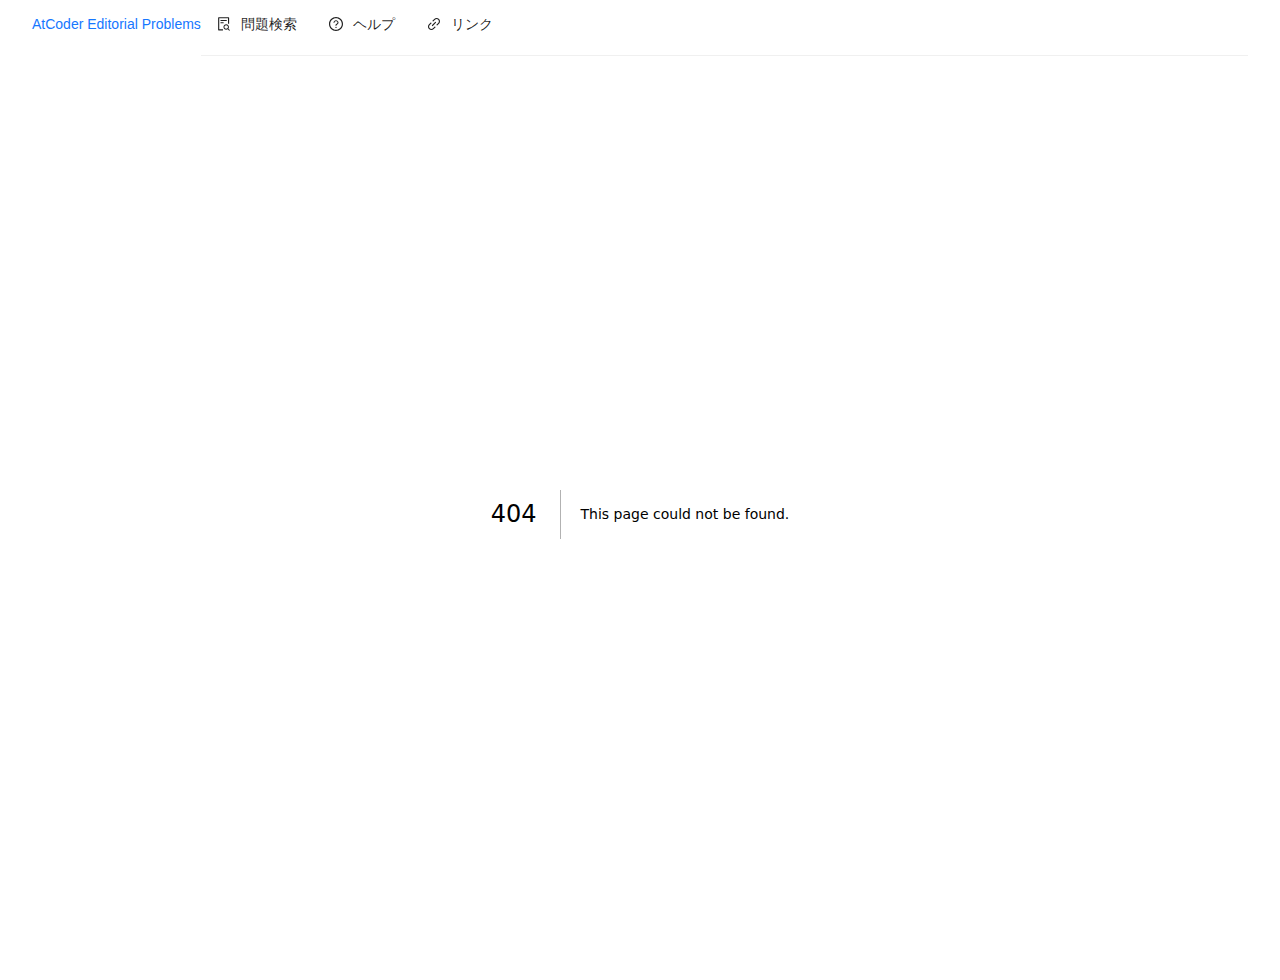
==== commit 7734426b: "define the environment variable of api endpoint" ====
--- a/docs/404/index.html
+++ b/docs/404/index.html
@@ -1 +1 @@
-<!DOCTYPE html><html lang="ja"><head><meta charSet="utf-8"/><meta name="viewport" content="width=device-width, initial-scale=1"/><link rel="preload" href="/AtCoderEditorialProblems/_next/static/media/c9a5bc6a7c948fb0-s.p.woff2" as="font" crossorigin="" type="font/woff2"/><link rel="stylesheet" href="/AtCoderEditorialProblems/_next/static/css/943468f9e72a86b1.css" crossorigin="" data-precedence="next"/><link rel="preload" as="script" fetchPriority="low" href="/AtCoderEditorialProblems/_next/static/chunks/webpack-6029871da17a8f74.js" crossorigin=""/><script src="/AtCoderEditorialProblems/_next/static/chunks/fd9d1056-abdcb46fb8eddc47.js" async="" crossorigin=""></script><script src="/AtCoderEditorialProblems/_next/static/chunks/938-bcac46c0701e2816.js" async="" crossorigin=""></script><script src="/AtCoderEditorialProblems/_next/static/chunks/main-app-9ff9788ca9626d42.js" async="" crossorigin=""></script><script src="/AtCoderEditorialProblems/_next/static/chunks/383-3f386ca041dee4af.js" async=""></script><script src="/AtCoderEditorialProblems/_next/static/chunks/60-fec9450a467a0582.js" async=""></script><script src="/AtCoderEditorialProblems/_next/static/chunks/48-2e02d0084535f7cd.js" async=""></script><script src="/AtCoderEditorialProblems/_next/static/chunks/app/layout-c37840f3148e822e.js" async=""></script><title>404: This page could not be found.</title><title>AtCoder Editorial Problems</title><meta name="description" content="AtCoderの問題を解説の筆者から検索することができます。"/><meta name="next-size-adjust"/><script src="/AtCoderEditorialProblems/_next/static/chunks/polyfills-c67a75d1b6f99dc8.js" crossorigin="" noModule=""></script><style id="antd">:where(.css-p7e5j5) a{color:#1677ff;text-decoration:none;background-color:transparent;outline:none;cursor:pointer;transition:color 0.3s;-webkit-text-decoration-skip:objects;}:where(.css-p7e5j5) a:hover{color:#69b1ff;}:where(.css-p7e5j5) a:active{color:#0958d9;}:where(.css-p7e5j5) a:active,:where(.css-p7e5j5) a:hover{text-decoration:none;outline:0;}:where(.css-p7e5j5) a:focus{text-decoration:none;outline:0;}:where(.css-p7e5j5) a[disabled]{color:rgba(0, 0, 0, 0.25);cursor:not-allowed;}:where(.css-p7e5j5)[class^="ant-layout"],:where(.css-p7e5j5)[class*=" ant-layout"]{font-family:-apple-system,BlinkMacSystemFont,'Segoe UI',Roboto,'Helvetica Neue',Arial,'Noto Sans',sans-serif,'Apple Color Emoji','Segoe UI Emoji','Segoe UI Symbol','Noto Color Emoji';font-size:14px;box-sizing:border-box;}:where(.css-p7e5j5)[class^="ant-layout"]::before,:where(.css-p7e5j5)[class*=" ant-layout"]::before,:where(.css-p7e5j5)[class^="ant-layout"]::after,:where(.css-p7e5j5)[class*=" ant-layout"]::after{box-sizing:border-box;}:where(.css-p7e5j5)[class^="ant-layout"] [class^="ant-layout"],:where(.css-p7e5j5)[class*=" ant-layout"] [class^="ant-layout"],:where(.css-p7e5j5)[class^="ant-layout"] [class*=" ant-layout"],:where(.css-p7e5j5)[class*=" ant-layout"] [class*=" ant-layout"]{box-sizing:border-box;}:where(.css-p7e5j5)[class^="ant-layout"] [class^="ant-layout"]::before,:where(.css-p7e5j5)[class*=" ant-layout"] [class^="ant-layout"]::before,:where(.css-p7e5j5)[class^="ant-layout"] [class*=" ant-layout"]::before,:where(.css-p7e5j5)[class*=" ant-layout"] [class*=" ant-layout"]::before,:where(.css-p7e5j5)[class^="ant-layout"] [class^="ant-layout"]::after,:where(.css-p7e5j5)[class*=" ant-layout"] [class^="ant-layout"]::after,:where(.css-p7e5j5)[class^="ant-layout"] [class*=" ant-layout"]::after,:where(.css-p7e5j5)[class*=" ant-layout"] [class*=" ant-layout"]::after{box-sizing:border-box;}:where(.css-p7e5j5).ant-layout{display:flex;flex:auto;flex-direction:column;min-height:0;background:#f5f5f5;}:where(.css-p7e5j5).ant-layout,:where(.css-p7e5j5).ant-layout *{box-sizing:border-box;}:where(.css-p7e5j5).ant-layout.ant-layout-has-sider{flex-direction:row;}:where(.css-p7e5j5).ant-layout.ant-layout-has-sider >.ant-layout,:where(.css-p7e5j5).ant-layout.ant-layout-has-sider >.ant-layout-content{width:0;}:where(.css-p7e5j5).ant-layout .ant-layout-header,:where(.css-p7e5j5).ant-layout.ant-layout-footer{flex:0 0 auto;}:where(.css-p7e5j5).ant-layout .ant-layout-sider{position:relative;min-width:0;background:#001529;transition:all 0.2s,background 0s;}:where(.css-p7e5j5).ant-layout .ant-layout-sider-children{height:100%;margin-top:-0.1px;padding-top:0.1px;}:where(.css-p7e5j5).ant-layout .ant-layout-sider-children .ant-menu.ant-menu-inline-collapsed{width:auto;}:where(.css-p7e5j5).ant-layout .ant-layout-sider-has-trigger{padding-bottom:48px;}:where(.css-p7e5j5).ant-layout .ant-layout-sider-right{order:1;}:where(.css-p7e5j5).ant-layout .ant-layout-sider-trigger{position:fixed;bottom:0;z-index:1;height:48px;color:#fff;line-height:48px;text-align:center;background:#002140;cursor:pointer;transition:all 0.2s;}:where(.css-p7e5j5).ant-layout .ant-layout-sider-zero-width >*{overflow:hidden;}:where(.css-p7e5j5).ant-layout .ant-layout-sider-zero-width-trigger{position:absolute;top:64px;inset-inline-end:-40px;z-index:1;width:40px;height:40px;color:#fff;font-size:20px;display:flex;align-items:center;justify-content:center;background:#001529;border-start-start-radius:0;border-start-end-radius:6px;border-end-end-radius:6px;border-end-start-radius:0;cursor:pointer;transition:background 0.3s ease;}:where(.css-p7e5j5).ant-layout .ant-layout-sider-zero-width-trigger::after{position:absolute;inset:0;background:transparent;transition:all 0.3s;content:"";}:where(.css-p7e5j5).ant-layout .ant-layout-sider-zero-width-trigger:hover::after{background:rgba(255, 255, 255, 0.2);}:where(.css-p7e5j5).ant-layout .ant-layout-sider-zero-width-trigger-right{inset-inline-start:-40px;border-start-start-radius:6px;border-start-end-radius:0;border-end-end-radius:0;border-end-start-radius:6px;}:where(.css-p7e5j5).ant-layout .ant-layout-sider-light{background:#ffffff;}:where(.css-p7e5j5).ant-layout .ant-layout-sider-light .ant-layout-sider-trigger{color:rgba(0, 0, 0, 0.88);background:#ffffff;}:where(.css-p7e5j5).ant-layout .ant-layout-sider-light .ant-layout-sider-zero-width-trigger{color:rgba(0, 0, 0, 0.88);background:#ffffff;border:1px solid #f5f5f5;border-inline-start:0;}:where(.css-p7e5j5).ant-layout-rtl{direction:rtl;}:where(.css-p7e5j5).ant-layout-header{height:64px;padding:0 50px;color:rgba(0, 0, 0, 0.88);line-height:64px;background:#001529;}:where(.css-p7e5j5).ant-layout-header .ant-menu{line-height:inherit;}:where(.css-p7e5j5).ant-layout-footer{padding:24px 50px;color:rgba(0, 0, 0, 0.88);font-size:14px;background:#f5f5f5;}:where(.css-p7e5j5).ant-layout-content{flex:auto;min-height:0;}:where(.css-p7e5j5)[class^="ant-menu"],:where(.css-p7e5j5)[class*=" ant-menu"]{font-family:-apple-system,BlinkMacSystemFont,'Segoe UI',Roboto,'Helvetica Neue',Arial,'Noto Sans',sans-serif,'Apple Color Emoji','Segoe UI Emoji','Segoe UI Symbol','Noto Color Emoji';font-size:14px;box-sizing:border-box;}:where(.css-p7e5j5)[class^="ant-menu"]::before,:where(.css-p7e5j5)[class*=" ant-menu"]::before,:where(.css-p7e5j5)[class^="ant-menu"]::after,:where(.css-p7e5j5)[class*=" ant-menu"]::after{box-sizing:border-box;}:where(.css-p7e5j5)[class^="ant-menu"] [class^="ant-menu"],:where(.css-p7e5j5)[class*=" ant-menu"] [class^="ant-menu"],:where(.css-p7e5j5)[class^="ant-menu"] [class*=" ant-menu"],:where(.css-p7e5j5)[class*=" ant-menu"] [class*=" ant-menu"]{box-sizing:border-box;}:where(.css-p7e5j5)[class^="ant-menu"] [class^="ant-menu"]::before,:where(.css-p7e5j5)[class*=" ant-menu"] [class^="ant-menu"]::before,:where(.css-p7e5j5)[class^="ant-menu"] [class*=" ant-menu"]::before,:where(.css-p7e5j5)[class*=" ant-menu"] [class*=" ant-menu"]::before,:where(.css-p7e5j5)[class^="ant-menu"] [class^="ant-menu"]::after,:where(.css-p7e5j5)[class*=" ant-menu"] [class^="ant-menu"]::after,:where(.css-p7e5j5)[class^="ant-menu"] [class*=" ant-menu"]::after,:where(.css-p7e5j5)[class*=" ant-menu"] [class*=" ant-menu"]::after{box-sizing:border-box;}:where(.css-p7e5j5) .ant-menu::before{display:table;content:"";}:where(.css-p7e5j5) .ant-menu::after{display:table;clear:both;content:"";}:where(.css-p7e5j5) .ant-menu-hidden{display:none;}:where(.css-p7e5j5).ant-menu-submenu-hidden{display:none;}:where(.css-p7e5j5).ant-menu{box-sizing:border-box;margin:0;padding:0;color:rgba(0, 0, 0, 0.88);font-size:14px;line-height:0;list-style:none;font-family:-apple-system,BlinkMacSystemFont,'Segoe UI',Roboto,'Helvetica Neue',Arial,'Noto Sans',sans-serif,'Apple Color Emoji','Segoe UI Emoji','Segoe UI Symbol','Noto Color Emoji';margin-bottom:0;padding-inline-start:0;outline:none;transition:width 0.3s cubic-bezier(0.2, 0, 0, 1) 0s;}:where(.css-p7e5j5).ant-menu::before{display:table;content:"";}:where(.css-p7e5j5).ant-menu::after{display:table;clear:both;content:"";}:where(.css-p7e5j5).ant-menu ul,:where(.css-p7e5j5).ant-menu ol{margin:0;padding:0;list-style:none;}:where(.css-p7e5j5).ant-menu-overflow{display:flex;}:where(.css-p7e5j5).ant-menu-overflow .ant-menu-item{flex:none;}:where(.css-p7e5j5).ant-menu .ant-menu-item,:where(.css-p7e5j5).ant-menu .ant-menu-submenu,:where(.css-p7e5j5).ant-menu .ant-menu-submenu-title{border-radius:8px;}:where(.css-p7e5j5).ant-menu .ant-menu-item-group-title{padding:8px 16px;font-size:14px;line-height:1.5714285714285714;transition:all 0.3s;}:where(.css-p7e5j5).ant-menu-horizontal .ant-menu-submenu{transition:border-color 0.3s cubic-bezier(0.645, 0.045, 0.355, 1),background 0.3s cubic-bezier(0.645, 0.045, 0.355, 1);}:where(.css-p7e5j5).ant-menu .ant-menu-submenu,:where(.css-p7e5j5).ant-menu .ant-menu-submenu-inline{transition:border-color 0.3s cubic-bezier(0.645, 0.045, 0.355, 1),background 0.3s cubic-bezier(0.645, 0.045, 0.355, 1),padding 0.2s cubic-bezier(0.645, 0.045, 0.355, 1);}:where(.css-p7e5j5).ant-menu .ant-menu-submenu .ant-menu-sub{cursor:initial;transition:background 0.3s cubic-bezier(0.645, 0.045, 0.355, 1),padding 0.3s cubic-bezier(0.645, 0.045, 0.355, 1);}:where(.css-p7e5j5).ant-menu .ant-menu-title-content{transition:color 0.3s;}:where(.css-p7e5j5).ant-menu .ant-menu-title-content >.ant-typography-ellipsis-single-line{display:inline;vertical-align:unset;}:where(.css-p7e5j5).ant-menu .ant-menu-item a::before{position:absolute;inset:0;background-color:transparent;content:"";}:where(.css-p7e5j5).ant-menu .ant-menu-item-divider{overflow:hidden;line-height:0;border-color:rgba(5, 5, 5, 0.06);border-style:solid;border-width:0;border-top-width:1px;margin-block:1px;padding:0;}:where(.css-p7e5j5).ant-menu .ant-menu-item-divider-dashed{border-style:dashed;}:where(.css-p7e5j5).ant-menu .ant-menu-item,:where(.css-p7e5j5).ant-menu .ant-menu-submenu-title{position:relative;display:block;margin:0;white-space:nowrap;cursor:pointer;transition:border-color 0.3s,background 0.3s,padding 0.3s cubic-bezier(0.645, 0.045, 0.355, 1);}:where(.css-p7e5j5).ant-menu .ant-menu-item .ant-menu-item-icon,:where(.css-p7e5j5).ant-menu .ant-menu-submenu-title .ant-menu-item-icon,:where(.css-p7e5j5).ant-menu .ant-menu-item .anticon,:where(.css-p7e5j5).ant-menu .ant-menu-submenu-title .anticon{min-width:14px;font-size:14px;transition:font-size 0.2s cubic-bezier(0.215, 0.61, 0.355, 1),margin 0.3s cubic-bezier(0.645, 0.045, 0.355, 1),color 0.3s;}:where(.css-p7e5j5).ant-menu .ant-menu-item .ant-menu-item-icon +span,:where(.css-p7e5j5).ant-menu .ant-menu-submenu-title .ant-menu-item-icon +span,:where(.css-p7e5j5).ant-menu .ant-menu-item .anticon +span,:where(.css-p7e5j5).ant-menu .ant-menu-submenu-title .anticon +span{margin-inline-start:10px;opacity:1;transition:opacity 0.3s cubic-bezier(0.645, 0.045, 0.355, 1),margin 0.3s,color 0.3s;}:where(.css-p7e5j5).ant-menu .ant-menu-item .ant-menu-item-icon,:where(.css-p7e5j5).ant-menu .ant-menu-submenu-title .ant-menu-item-icon{display:inline-flex;align-items:center;color:inherit;font-style:normal;line-height:0;text-align:center;text-transform:none;vertical-align:-0.125em;text-rendering:optimizeLegibility;-webkit-font-smoothing:antialiased;-moz-osx-font-smoothing:grayscale;}:where(.css-p7e5j5).ant-menu .ant-menu-item .ant-menu-item-icon >*,:where(.css-p7e5j5).ant-menu .ant-menu-submenu-title .ant-menu-item-icon >*{line-height:1;}:where(.css-p7e5j5).ant-menu .ant-menu-item .ant-menu-item-icon svg,:where(.css-p7e5j5).ant-menu .ant-menu-submenu-title .ant-menu-item-icon svg{display:inline-block;}:where(.css-p7e5j5).ant-menu .ant-menu-item.ant-menu-item-only-child >.anticon,:where(.css-p7e5j5).ant-menu .ant-menu-submenu-title.ant-menu-item-only-child >.anticon,:where(.css-p7e5j5).ant-menu .ant-menu-item.ant-menu-item-only-child >.ant-menu-item-icon,:where(.css-p7e5j5).ant-menu .ant-menu-submenu-title.ant-menu-item-only-child >.ant-menu-item-icon{margin-inline-end:0;}:where(.css-p7e5j5).ant-menu .ant-menu-item-disabled,:where(.css-p7e5j5).ant-menu .ant-menu-submenu-disabled{background:none!important;cursor:not-allowed;}:where(.css-p7e5j5).ant-menu .ant-menu-item-disabled::after,:where(.css-p7e5j5).ant-menu .ant-menu-submenu-disabled::after{border-color:transparent!important;}:where(.css-p7e5j5).ant-menu .ant-menu-item-disabled a,:where(.css-p7e5j5).ant-menu .ant-menu-submenu-disabled a{color:inherit!important;}:where(.css-p7e5j5).ant-menu .ant-menu-item-disabled >.ant-menu-submenu-title,:where(.css-p7e5j5).ant-menu .ant-menu-submenu-disabled >.ant-menu-submenu-title{color:inherit!important;cursor:not-allowed;}:where(.css-p7e5j5).ant-menu .ant-menu-item-group .ant-menu-item-group-list{margin:0;padding:0;}:where(.css-p7e5j5).ant-menu .ant-menu-item-group .ant-menu-item-group-list .ant-menu-item,:where(.css-p7e5j5).ant-menu .ant-menu-item-group .ant-menu-item-group-list .ant-menu-submenu-title{padding-inline:28px 16px;}:where(.css-p7e5j5).ant-menu-submenu-popup{position:absolute;z-index:1050;border-radius:8px;box-shadow:none;transform-origin:0 0;}:where(.css-p7e5j5).ant-menu-submenu-popup.ant-menu-submenu{background:transparent;}:where(.css-p7e5j5).ant-menu-submenu-popup::before{position:absolute;inset:-7px 0 0;z-index:-1;width:100%;height:100%;opacity:0;content:"";}:where(.css-p7e5j5).ant-menu-submenu-placement-rightTop::before{top:0;inset-inline-start:-7px;}:where(.css-p7e5j5).ant-menu-submenu-placement-leftTop,:where(.css-p7e5j5).ant-menu-submenu-placement-bottomRight,:where(.css-p7e5j5).ant-menu-submenu{transform-origin:100% 0;}:where(.css-p7e5j5).ant-menu-submenu-placement-leftBottom,:where(.css-p7e5j5).ant-menu-submenu-placement-topRight,:where(.css-p7e5j5).ant-menu-submenu{transform-origin:100% 100%;}:where(.css-p7e5j5).ant-menu-submenu-placement-rightBottom,:where(.css-p7e5j5).ant-menu-submenu-placement-topLeft,:where(.css-p7e5j5).ant-menu-submenu{transform-origin:0 100%;}:where(.css-p7e5j5).ant-menu-submenu-placement-bottomLeft,:where(.css-p7e5j5).ant-menu-submenu-placement-rightTop,:where(.css-p7e5j5).ant-menu-submenu{transform-origin:0 0;}:where(.css-p7e5j5).ant-menu-submenu-placement-leftTop,:where(.css-p7e5j5).ant-menu-submenu-placement-leftBottom{padding-inline-end:8px;}:where(.css-p7e5j5).ant-menu-submenu-placement-rightTop,:where(.css-p7e5j5).ant-menu-submenu-placement-rightBottom{padding-inline-start:8px;}:where(.css-p7e5j5).ant-menu-submenu-placement-topRight,:where(.css-p7e5j5).ant-menu-submenu-placement-topLeft{padding-bottom:8px;}:where(.css-p7e5j5).ant-menu-submenu-placement-bottomRight,:where(.css-p7e5j5).ant-menu-submenu-placement-bottomLeft{padding-top:8px;}:where(.css-p7e5j5).ant-menu-submenu >.ant-menu{border-radius:8px;}:where(.css-p7e5j5).ant-menu-submenu >.ant-menu .ant-menu-item,:where(.css-p7e5j5).ant-menu-submenu >.ant-menu .ant-menu-submenu-title{position:relative;display:block;margin:0;white-space:nowrap;cursor:pointer;transition:border-color 0.3s,background 0.3s,padding 0.3s cubic-bezier(0.645, 0.045, 0.355, 1);}:where(.css-p7e5j5).ant-menu-submenu >.ant-menu .ant-menu-item .ant-menu-item-icon,:where(.css-p7e5j5).ant-menu-submenu >.ant-menu .ant-menu-submenu-title .ant-menu-item-icon,:where(.css-p7e5j5).ant-menu-submenu >.ant-menu .ant-menu-item .anticon,:where(.css-p7e5j5).ant-menu-submenu >.ant-menu .ant-menu-submenu-title .anticon{min-width:14px;font-size:14px;transition:font-size 0.2s cubic-bezier(0.215, 0.61, 0.355, 1),margin 0.3s cubic-bezier(0.645, 0.045, 0.355, 1),color 0.3s;}:where(.css-p7e5j5).ant-menu-submenu >.ant-menu .ant-menu-item .ant-menu-item-icon +span,:where(.css-p7e5j5).ant-menu-submenu >.ant-menu .ant-menu-submenu-title .ant-menu-item-icon +span,:where(.css-p7e5j5).ant-menu-submenu >.ant-menu .ant-menu-item .anticon +span,:where(.css-p7e5j5).ant-menu-submenu >.ant-menu .ant-menu-submenu-title .anticon +span{margin-inline-start:10px;opacity:1;transition:opacity 0.3s cubic-bezier(0.645, 0.045, 0.355, 1),margin 0.3s,color 0.3s;}:where(.css-p7e5j5).ant-menu-submenu >.ant-menu .ant-menu-item .ant-menu-item-icon,:where(.css-p7e5j5).ant-menu-submenu >.ant-menu .ant-menu-submenu-title .ant-menu-item-icon{display:inline-flex;align-items:center;color:inherit;font-style:normal;line-height:0;text-align:center;text-transform:none;vertical-align:-0.125em;text-rendering:optimizeLegibility;-webkit-font-smoothing:antialiased;-moz-osx-font-smoothing:grayscale;}:where(.css-p7e5j5).ant-menu-submenu >.ant-menu .ant-menu-item .ant-menu-item-icon >*,:where(.css-p7e5j5).ant-menu-submenu >.ant-menu .ant-menu-submenu-title .ant-menu-item-icon >*{line-height:1;}:where(.css-p7e5j5).ant-menu-submenu >.ant-menu .ant-menu-item .ant-menu-item-icon svg,:where(.css-p7e5j5).ant-menu-submenu >.ant-menu .ant-menu-submenu-title .ant-menu-item-icon svg{display:inline-block;}:where(.css-p7e5j5).ant-menu-submenu >.ant-menu .ant-menu-item.ant-menu-item-only-child >.anticon,:where(.css-p7e5j5).ant-menu-submenu >.ant-menu .ant-menu-submenu-title.ant-menu-item-only-child >.anticon,:where(.css-p7e5j5).ant-menu-submenu >.ant-menu .ant-menu-item.ant-menu-item-only-child >.ant-menu-item-icon,:where(.css-p7e5j5).ant-menu-submenu >.ant-menu .ant-menu-submenu-title.ant-menu-item-only-child >.ant-menu-item-icon{margin-inline-end:0;}:where(.css-p7e5j5).ant-menu-submenu >.ant-menu .ant-menu-item-disabled,:where(.css-p7e5j5).ant-menu-submenu >.ant-menu .ant-menu-submenu-disabled{background:none!important;cursor:not-allowed;}:where(.css-p7e5j5).ant-menu-submenu >.ant-menu .ant-menu-item-disabled::after,:where(.css-p7e5j5).ant-menu-submenu >.ant-menu .ant-menu-submenu-disabled::after{border-color:transparent!important;}:where(.css-p7e5j5).ant-menu-submenu >.ant-menu .ant-menu-item-disabled a,:where(.css-p7e5j5).ant-menu-submenu >.ant-menu .ant-menu-submenu-disabled a{color:inherit!important;}:where(.css-p7e5j5).ant-menu-submenu >.ant-menu .ant-menu-item-disabled >.ant-menu-submenu-title,:where(.css-p7e5j5).ant-menu-submenu >.ant-menu .ant-menu-submenu-disabled >.ant-menu-submenu-title{color:inherit!important;cursor:not-allowed;}:where(.css-p7e5j5).ant-menu-submenu >.ant-menu .ant-menu-submenu-expand-icon,:where(.css-p7e5j5).ant-menu-submenu >.ant-menu .ant-menu-submenu-arrow{position:absolute;top:50%;inset-inline-end:16px;width:10px;color:currentcolor;transform:translateY(-50%);transition:transform 0.3s cubic-bezier(0.645, 0.045, 0.355, 1),opacity 0.3s;}:where(.css-p7e5j5).ant-menu-submenu >.ant-menu .ant-menu-submenu-arrow::before,:where(.css-p7e5j5).ant-menu-submenu >.ant-menu .ant-menu-submenu-arrow::after{position:absolute;width:6px;height:1.5px;background-color:currentcolor;border-radius:6px;transition:background 0.3s cubic-bezier(0.645, 0.045, 0.355, 1),transform 0.3s cubic-bezier(0.645, 0.045, 0.355, 1),top 0.3s cubic-bezier(0.645, 0.045, 0.355, 1),color 0.3s cubic-bezier(0.645, 0.045, 0.355, 1);content:"";}:where(.css-p7e5j5).ant-menu-submenu >.ant-menu .ant-menu-submenu-arrow::before{transform:rotate(45deg) translateY(-2.5px);}:where(.css-p7e5j5).ant-menu-submenu >.ant-menu .ant-menu-submenu-arrow::after{transform:rotate(-45deg) translateY(2.5px);}:where(.css-p7e5j5).ant-menu-submenu >.ant-menu .ant-menu-item,:where(.css-p7e5j5).ant-menu-submenu >.ant-menu .ant-menu-submenu>.ant-menu-submenu-title{border-radius:4px;}:where(.css-p7e5j5).ant-menu-submenu >.ant-menu .ant-menu-submenu-title::after{transition:transform 0.3s cubic-bezier(0.645, 0.045, 0.355, 1);}:where(.css-p7e5j5).ant-menu .ant-menu-submenu-expand-icon,:where(.css-p7e5j5).ant-menu .ant-menu-submenu-arrow{position:absolute;top:50%;inset-inline-end:16px;width:10px;color:currentcolor;transform:translateY(-50%);transition:transform 0.3s cubic-bezier(0.645, 0.045, 0.355, 1),opacity 0.3s;}:where(.css-p7e5j5).ant-menu .ant-menu-submenu-arrow::before,:where(.css-p7e5j5).ant-menu .ant-menu-submenu-arrow::after{position:absolute;width:6px;height:1.5px;background-color:currentcolor;border-radius:6px;transition:background 0.3s cubic-bezier(0.645, 0.045, 0.355, 1),transform 0.3s cubic-bezier(0.645, 0.045, 0.355, 1),top 0.3s cubic-bezier(0.645, 0.045, 0.355, 1),color 0.3s cubic-bezier(0.645, 0.045, 0.355, 1);content:"";}:where(.css-p7e5j5).ant-menu .ant-menu-submenu-arrow::before{transform:rotate(45deg) translateY(-2.5px);}:where(.css-p7e5j5).ant-menu .ant-menu-submenu-arrow::after{transform:rotate(-45deg) translateY(2.5px);}:where(.css-p7e5j5).ant-menu-inline-collapsed .ant-menu-submenu-arrow::before,:where(.css-p7e5j5).ant-menu-inline .ant-menu-submenu-arrow::before{transform:rotate(-45deg) translateX(2.5px);}:where(.css-p7e5j5).ant-menu-inline-collapsed .ant-menu-submenu-arrow::after,:where(.css-p7e5j5).ant-menu-inline .ant-menu-submenu-arrow::after{transform:rotate(45deg) translateX(-2.5px);}:where(.css-p7e5j5).ant-menu .ant-menu-submenu-open.ant-menu-submenu-inline>.ant-menu-submenu-title>.ant-menu-submenu-arrow{transform:translateY(-2px);}:where(.css-p7e5j5).ant-menu .ant-menu-submenu-open.ant-menu-submenu-inline>.ant-menu-submenu-title>.ant-menu-submenu-arrow::after{transform:rotate(-45deg) translateX(-2.5px);}:where(.css-p7e5j5).ant-menu .ant-menu-submenu-open.ant-menu-submenu-inline>.ant-menu-submenu-title>.ant-menu-submenu-arrow::before{transform:rotate(45deg) translateX(2.5px);}:where(.css-p7e5j5).ant-layout-header .ant-menu{line-height:inherit;}:where(.css-p7e5j5).ant-menu-horizontal{line-height:46px;border:0;border-bottom:1px solid rgba(5, 5, 5, 0.06);box-shadow:none;}:where(.css-p7e5j5).ant-menu-horizontal::after{display:block;clear:both;height:0;content:"\20";}:where(.css-p7e5j5).ant-menu-horizontal .ant-menu-item,:where(.css-p7e5j5).ant-menu-horizontal .ant-menu-submenu{position:relative;display:inline-block;vertical-align:bottom;padding-inline:16px;}:where(.css-p7e5j5).ant-menu-horizontal >.ant-menu-item:hover,:where(.css-p7e5j5).ant-menu-horizontal >.ant-menu-item-active,:where(.css-p7e5j5).ant-menu-horizontal >.ant-menu-submenu .ant-menu-submenu-title:hover{background-color:transparent;}:where(.css-p7e5j5).ant-menu-horizontal .ant-menu-item,:where(.css-p7e5j5).ant-menu-horizontal .ant-menu-submenu-title{transition:border-color 0.3s,background 0.3s;}:where(.css-p7e5j5).ant-menu-horizontal .ant-menu-submenu-arrow{display:none;}:where(.css-p7e5j5).ant-menu-inline.ant-menu-root,:where(.css-p7e5j5).ant-menu-vertical.ant-menu-root{box-shadow:none;}:where(.css-p7e5j5).ant-menu-inline .ant-menu-item,:where(.css-p7e5j5).ant-menu-vertical .ant-menu-item{position:relative;overflow:hidden;}:where(.css-p7e5j5).ant-menu-inline .ant-menu-item,:where(.css-p7e5j5).ant-menu-vertical .ant-menu-item,:where(.css-p7e5j5).ant-menu-inline .ant-menu-submenu-title,:where(.css-p7e5j5).ant-menu-vertical .ant-menu-submenu-title{height:40px;line-height:40px;padding-inline:16px;overflow:hidden;text-overflow:ellipsis;margin-inline:4px;margin-block:4px;width:calc(100% - 8px);}:where(.css-p7e5j5).ant-menu-inline >.ant-menu-item,:where(.css-p7e5j5).ant-menu-vertical >.ant-menu-item,:where(.css-p7e5j5).ant-menu-inline >.ant-menu-submenu>.ant-menu-submenu-title,:where(.css-p7e5j5).ant-menu-vertical >.ant-menu-submenu>.ant-menu-submenu-title{height:40px;line-height:40px;}:where(.css-p7e5j5).ant-menu-inline .ant-menu-item-group-list .ant-menu-submenu-title,:where(.css-p7e5j5).ant-menu-vertical .ant-menu-item-group-list .ant-menu-submenu-title,:where(.css-p7e5j5).ant-menu-inline .ant-menu-submenu-title,:where(.css-p7e5j5).ant-menu-vertical .ant-menu-submenu-title{padding-inline-end:34px;}:where(.css-p7e5j5).ant-menu-submenu-popup .ant-menu-vertical{box-shadow:0 6px 16px 0 rgba(0, 0, 0, 0.08),0 3px 6px -4px rgba(0, 0, 0, 0.12),0 9px 28px 8px rgba(0, 0, 0, 0.05);}:where(.css-p7e5j5).ant-menu-submenu-popup .ant-menu-vertical .ant-menu-item{position:relative;overflow:hidden;}:where(.css-p7e5j5).ant-menu-submenu-popup .ant-menu-vertical .ant-menu-item,:where(.css-p7e5j5).ant-menu-submenu-popup .ant-menu-vertical .ant-menu-submenu-title{height:40px;line-height:40px;padding-inline:16px;overflow:hidden;text-overflow:ellipsis;margin-inline:4px;margin-block:4px;width:calc(100% - 8px);}:where(.css-p7e5j5).ant-menu-submenu-popup .ant-menu-vertical >.ant-menu-item,:where(.css-p7e5j5).ant-menu-submenu-popup .ant-menu-vertical >.ant-menu-submenu>.ant-menu-submenu-title{height:40px;line-height:40px;}:where(.css-p7e5j5).ant-menu-submenu-popup .ant-menu-vertical .ant-menu-item-group-list .ant-menu-submenu-title,:where(.css-p7e5j5).ant-menu-submenu-popup .ant-menu-vertical .ant-menu-submenu-title{padding-inline-end:34px;}:where(.css-p7e5j5).ant-menu-submenu-popup .ant-menu-vertical.ant-menu-sub{min-width:160px;max-height:calc(100vh - 100px);padding:0;overflow:hidden;border-inline-end:0;}:where(.css-p7e5j5).ant-menu-submenu-popup .ant-menu-vertical.ant-menu-sub:not([class*='-active']){overflow-x:hidden;overflow-y:auto;}:where(.css-p7e5j5).ant-menu-inline{width:100%;}:where(.css-p7e5j5).ant-menu-inline.ant-menu-root .ant-menu-item,:where(.css-p7e5j5).ant-menu-inline.ant-menu-root .ant-menu-submenu-title{display:flex;align-items:center;transition:border-color 0.3s,background 0.3s,padding 0.2s cubic-bezier(0.215, 0.61, 0.355, 1);}:where(.css-p7e5j5).ant-menu-inline.ant-menu-root .ant-menu-item >.ant-menu-title-content,:where(.css-p7e5j5).ant-menu-inline.ant-menu-root .ant-menu-submenu-title >.ant-menu-title-content{flex:auto;min-width:0;overflow:hidden;text-overflow:ellipsis;}:where(.css-p7e5j5).ant-menu-inline.ant-menu-root .ant-menu-item >*,:where(.css-p7e5j5).ant-menu-inline.ant-menu-root .ant-menu-submenu-title >*{flex:none;}:where(.css-p7e5j5).ant-menu-inline .ant-menu-sub.ant-menu-inline{padding:0;border:0;border-radius:0;box-shadow:none;}:where(.css-p7e5j5).ant-menu-inline .ant-menu-sub.ant-menu-inline>.ant-menu-submenu>.ant-menu-submenu-title{height:40px;line-height:40px;list-style-position:inside;list-style-type:disc;}:where(.css-p7e5j5).ant-menu-inline .ant-menu-sub.ant-menu-inline .ant-menu-item-group-title{padding-inline-start:32px;}:where(.css-p7e5j5).ant-menu-inline .ant-menu-item{height:40px;line-height:40px;list-style-position:inside;list-style-type:disc;}:where(.css-p7e5j5).ant-menu-inline-collapsed{width:80px;}:where(.css-p7e5j5).ant-menu-inline-collapsed.ant-menu-root .ant-menu-item >.ant-menu-inline-collapsed-noicon,:where(.css-p7e5j5).ant-menu-inline-collapsed.ant-menu-root .ant-menu-submenu .ant-menu-submenu-title >.ant-menu-inline-collapsed-noicon{font-size:16px;text-align:center;}:where(.css-p7e5j5).ant-menu-inline-collapsed >.ant-menu-item,:where(.css-p7e5j5).ant-menu-inline-collapsed >.ant-menu-item-group>.ant-menu-item-group-list>.ant-menu-item,:where(.css-p7e5j5).ant-menu-inline-collapsed >.ant-menu-item-group>.ant-menu-item-group-list>.ant-menu-submenu>.ant-menu-submenu-title,:where(.css-p7e5j5).ant-menu-inline-collapsed >.ant-menu-submenu>.ant-menu-submenu-title{inset-inline-start:0;padding-inline:calc(50% - 8px - 4px);text-overflow:clip;}:where(.css-p7e5j5).ant-menu-inline-collapsed >.ant-menu-item .ant-menu-submenu-arrow,:where(.css-p7e5j5).ant-menu-inline-collapsed >.ant-menu-item-group>.ant-menu-item-group-list>.ant-menu-item .ant-menu-submenu-arrow,:where(.css-p7e5j5).ant-menu-inline-collapsed >.ant-menu-item-group>.ant-menu-item-group-list>.ant-menu-submenu>.ant-menu-submenu-title .ant-menu-submenu-arrow,:where(.css-p7e5j5).ant-menu-inline-collapsed >.ant-menu-submenu>.ant-menu-submenu-title .ant-menu-submenu-arrow,:where(.css-p7e5j5).ant-menu-inline-collapsed >.ant-menu-item .ant-menu-submenu-expand-icon,:where(.css-p7e5j5).ant-menu-inline-collapsed >.ant-menu-item-group>.ant-menu-item-group-list>.ant-menu-item .ant-menu-submenu-expand-icon,:where(.css-p7e5j5).ant-menu-inline-collapsed >.ant-menu-item-group>.ant-menu-item-group-list>.ant-menu-submenu>.ant-menu-submenu-title .ant-menu-submenu-expand-icon,:where(.css-p7e5j5).ant-menu-inline-collapsed >.ant-menu-submenu>.ant-menu-submenu-title .ant-menu-submenu-expand-icon{opacity:0;}:where(.css-p7e5j5).ant-menu-inline-collapsed >.ant-menu-item .ant-menu-item-icon,:where(.css-p7e5j5).ant-menu-inline-collapsed >.ant-menu-item-group>.ant-menu-item-group-list>.ant-menu-item .ant-menu-item-icon,:where(.css-p7e5j5).ant-menu-inline-collapsed >.ant-menu-item-group>.ant-menu-item-group-list>.ant-menu-submenu>.ant-menu-submenu-title .ant-menu-item-icon,:where(.css-p7e5j5).ant-menu-inline-collapsed >.ant-menu-submenu>.ant-menu-submenu-title .ant-menu-item-icon,:where(.css-p7e5j5).ant-menu-inline-collapsed >.ant-menu-item .anticon,:where(.css-p7e5j5).ant-menu-inline-collapsed >.ant-menu-item-group>.ant-menu-item-group-list>.ant-menu-item .anticon,:where(.css-p7e5j5).ant-menu-inline-collapsed >.ant-menu-item-group>.ant-menu-item-group-list>.ant-menu-submenu>.ant-menu-submenu-title .anticon,:where(.css-p7e5j5).ant-menu-inline-collapsed >.ant-menu-submenu>.ant-menu-submenu-title .anticon{margin:0;font-size:16px;line-height:40px;}:where(.css-p7e5j5).ant-menu-inline-collapsed >.ant-menu-item .ant-menu-item-icon +span,:where(.css-p7e5j5).ant-menu-inline-collapsed >.ant-menu-item-group>.ant-menu-item-group-list>.ant-menu-item .ant-menu-item-icon +span,:where(.css-p7e5j5).ant-menu-inline-collapsed >.ant-menu-item-group>.ant-menu-item-group-list>.ant-menu-submenu>.ant-menu-submenu-title .ant-menu-item-icon +span,:where(.css-p7e5j5).ant-menu-inline-collapsed >.ant-menu-submenu>.ant-menu-submenu-title .ant-menu-item-icon +span,:where(.css-p7e5j5).ant-menu-inline-collapsed >.ant-menu-item .anticon +span,:where(.css-p7e5j5).ant-menu-inline-collapsed >.ant-menu-item-group>.ant-menu-item-group-list>.ant-menu-item .anticon +span,:where(.css-p7e5j5).ant-menu-inline-collapsed >.ant-menu-item-group>.ant-menu-item-group-list>.ant-menu-submenu>.ant-menu-submenu-title .anticon +span,:where(.css-p7e5j5).ant-menu-inline-collapsed >.ant-menu-submenu>.ant-menu-submenu-title .anticon +span{display:inline-block;opacity:0;}:where(.css-p7e5j5).ant-menu-inline-collapsed .ant-menu-item-icon,:where(.css-p7e5j5).ant-menu-inline-collapsed .anticon{display:inline-block;}:where(.css-p7e5j5).ant-menu-inline-collapsed-tooltip{pointer-events:none;}:where(.css-p7e5j5).ant-menu-inline-collapsed-tooltip .ant-menu-item-icon,:where(.css-p7e5j5).ant-menu-inline-collapsed-tooltip .anticon{display:none;}:where(.css-p7e5j5).ant-menu-inline-collapsed-tooltip a,:where(.css-p7e5j5).ant-menu-inline-collapsed-tooltip a:hover{color:#fff;}:where(.css-p7e5j5).ant-menu-inline-collapsed .ant-menu-item-group-title{overflow:hidden;white-space:nowrap;text-overflow:ellipsis;padding-inline:8px;}:where(.css-p7e5j5).ant-menu-light,:where(.css-p7e5j5).ant-menu-light>.ant-menu{color:rgba(0, 0, 0, 0.88);background:#ffffff;}:where(.css-p7e5j5).ant-menu-light.ant-menu-root:focus-visible,:where(.css-p7e5j5).ant-menu-light>.ant-menu.ant-menu-root:focus-visible{outline:4px solid #91caff;outline-offset:1px;transition:outline-offset 0s,outline 0s;}:where(.css-p7e5j5).ant-menu-light .ant-menu-item-group-title,:where(.css-p7e5j5).ant-menu-light>.ant-menu .ant-menu-item-group-title{color:rgba(0, 0, 0, 0.45);}:where(.css-p7e5j5).ant-menu-light .ant-menu-submenu-selected >.ant-menu-submenu-title,:where(.css-p7e5j5).ant-menu-light>.ant-menu .ant-menu-submenu-selected >.ant-menu-submenu-title{color:#1677ff;}:where(.css-p7e5j5).ant-menu-light .ant-menu-item-disabled,:where(.css-p7e5j5).ant-menu-light>.ant-menu .ant-menu-item-disabled,:where(.css-p7e5j5).ant-menu-light .ant-menu-submenu-disabled,:where(.css-p7e5j5).ant-menu-light>.ant-menu .ant-menu-submenu-disabled{color:rgba(0, 0, 0, 0.25)!important;}:where(.css-p7e5j5).ant-menu-light .ant-menu-item:not(.ant-menu-item-selected):not(.ant-menu-submenu-selected):hover,:where(.css-p7e5j5).ant-menu-light>.ant-menu .ant-menu-item:not(.ant-menu-item-selected):not(.ant-menu-submenu-selected):hover,:where(.css-p7e5j5).ant-menu-light .ant-menu-item:not(.ant-menu-item-selected):not(.ant-menu-submenu-selected) >.ant-menu-submenu-title:hover,:where(.css-p7e5j5).ant-menu-light>.ant-menu .ant-menu-item:not(.ant-menu-item-selected):not(.ant-menu-submenu-selected) >.ant-menu-submenu-title:hover{color:rgba(0, 0, 0, 0.88);}:where(.css-p7e5j5).ant-menu-light:not(.ant-menu-horizontal) .ant-menu-item:not(.ant-menu-item-selected):hover,:where(.css-p7e5j5).ant-menu-light>.ant-menu:not(.ant-menu-horizontal) .ant-menu-item:not(.ant-menu-item-selected):hover{background-color:rgba(0, 0, 0, 0.06);}:where(.css-p7e5j5).ant-menu-light:not(.ant-menu-horizontal) .ant-menu-item:not(.ant-menu-item-selected):active,:where(.css-p7e5j5).ant-menu-light>.ant-menu:not(.ant-menu-horizontal) .ant-menu-item:not(.ant-menu-item-selected):active{background-color:#e6f4ff;}:where(.css-p7e5j5).ant-menu-light:not(.ant-menu-horizontal) .ant-menu-submenu-title:hover,:where(.css-p7e5j5).ant-menu-light>.ant-menu:not(.ant-menu-horizontal) .ant-menu-submenu-title:hover{background-color:rgba(0, 0, 0, 0.06);}:where(.css-p7e5j5).ant-menu-light:not(.ant-menu-horizontal) .ant-menu-submenu-title:active,:where(.css-p7e5j5).ant-menu-light>.ant-menu:not(.ant-menu-horizontal) .ant-menu-submenu-title:active{background-color:#e6f4ff;}:where(.css-p7e5j5).ant-menu-light .ant-menu-item-danger,:where(.css-p7e5j5).ant-menu-light>.ant-menu .ant-menu-item-danger{color:#ff4d4f;}:where(.css-p7e5j5).ant-menu-light .ant-menu-item-danger.ant-menu-item:hover:not(.ant-menu-item-selected):not(.ant-menu-submenu-selected),:where(.css-p7e5j5).ant-menu-light>.ant-menu .ant-menu-item-danger.ant-menu-item:hover:not(.ant-menu-item-selected):not(.ant-menu-submenu-selected){color:#ff4d4f;}:where(.css-p7e5j5).ant-menu-light .ant-menu-item-danger.ant-menu-item:active,:where(.css-p7e5j5).ant-menu-light>.ant-menu .ant-menu-item-danger.ant-menu-item:active{background:#fff2f0;}:where(.css-p7e5j5).ant-menu-light .ant-menu-item a,:where(.css-p7e5j5).ant-menu-light>.ant-menu .ant-menu-item a,:where(.css-p7e5j5).ant-menu-light .ant-menu-item a:hover,:where(.css-p7e5j5).ant-menu-light>.ant-menu .ant-menu-item a:hover{color:inherit;}:where(.css-p7e5j5).ant-menu-light .ant-menu-item-selected,:where(.css-p7e5j5).ant-menu-light>.ant-menu .ant-menu-item-selected{color:#1677ff;}:where(.css-p7e5j5).ant-menu-light .ant-menu-item-selected.ant-menu-item-danger,:where(.css-p7e5j5).ant-menu-light>.ant-menu .ant-menu-item-selected.ant-menu-item-danger{color:#ff4d4f;}:where(.css-p7e5j5).ant-menu-light .ant-menu-item-selected a,:where(.css-p7e5j5).ant-menu-light>.ant-menu .ant-menu-item-selected a,:where(.css-p7e5j5).ant-menu-light .ant-menu-item-selected a:hover,:where(.css-p7e5j5).ant-menu-light>.ant-menu .ant-menu-item-selected a:hover{color:inherit;}:where(.css-p7e5j5).ant-menu-light .ant-menu-item-selected,:where(.css-p7e5j5).ant-menu-light>.ant-menu .ant-menu-item-selected{background-color:#e6f4ff;}:where(.css-p7e5j5).ant-menu-light .ant-menu-item-selected.ant-menu-item-danger,:where(.css-p7e5j5).ant-menu-light>.ant-menu .ant-menu-item-selected.ant-menu-item-danger{background-color:#fff2f0;}:where(.css-p7e5j5).ant-menu-light .ant-menu-item:not(.ant-menu-item-disabled):focus-visible,:where(.css-p7e5j5).ant-menu-light>.ant-menu .ant-menu-item:not(.ant-menu-item-disabled):focus-visible,:where(.css-p7e5j5).ant-menu-light .ant-menu-submenu-title:not(.ant-menu-item-disabled):focus-visible,:where(.css-p7e5j5).ant-menu-light>.ant-menu .ant-menu-submenu-title:not(.ant-menu-item-disabled):focus-visible{outline:4px solid #91caff;outline-offset:1px;transition:outline-offset 0s,outline 0s;}:where(.css-p7e5j5).ant-menu-light.ant-menu-submenu>.ant-menu,:where(.css-p7e5j5).ant-menu-light>.ant-menu.ant-menu-submenu>.ant-menu{background-color:#ffffff;}:where(.css-p7e5j5).ant-menu-light.ant-menu-popup>.ant-menu,:where(.css-p7e5j5).ant-menu-light>.ant-menu.ant-menu-popup>.ant-menu{background-color:#ffffff;}:where(.css-p7e5j5).ant-menu-light.ant-menu-horizontal >.ant-menu-item,:where(.css-p7e5j5).ant-menu-light>.ant-menu.ant-menu-horizontal >.ant-menu-item,:where(.css-p7e5j5).ant-menu-light.ant-menu-horizontal >.ant-menu-submenu,:where(.css-p7e5j5).ant-menu-light>.ant-menu.ant-menu-horizontal >.ant-menu-submenu{top:1px;margin-top:-1px;margin-bottom:0;border-radius:0;}:where(.css-p7e5j5).ant-menu-light.ant-menu-horizontal >.ant-menu-item::after,:where(.css-p7e5j5).ant-menu-light>.ant-menu.ant-menu-horizontal >.ant-menu-item::after,:where(.css-p7e5j5).ant-menu-light.ant-menu-horizontal >.ant-menu-submenu::after,:where(.css-p7e5j5).ant-menu-light>.ant-menu.ant-menu-horizontal >.ant-menu-submenu::after{position:absolute;inset-inline:16px;bottom:0;border-bottom:2px solid transparent;transition:border-color 0.3s cubic-bezier(0.645, 0.045, 0.355, 1);content:"";}:where(.css-p7e5j5).ant-menu-light.ant-menu-horizontal >.ant-menu-item:hover,:where(.css-p7e5j5).ant-menu-light>.ant-menu.ant-menu-horizontal >.ant-menu-item:hover,:where(.css-p7e5j5).ant-menu-light.ant-menu-horizontal >.ant-menu-submenu:hover,:where(.css-p7e5j5).ant-menu-light>.ant-menu.ant-menu-horizontal >.ant-menu-submenu:hover,:where(.css-p7e5j5).ant-menu-light.ant-menu-horizontal >.ant-menu-item-active,:where(.css-p7e5j5).ant-menu-light>.ant-menu.ant-menu-horizontal >.ant-menu-item-active,:where(.css-p7e5j5).ant-menu-light.ant-menu-horizontal >.ant-menu-submenu-active,:where(.css-p7e5j5).ant-menu-light>.ant-menu.ant-menu-horizontal >.ant-menu-submenu-active,:where(.css-p7e5j5).ant-menu-light.ant-menu-horizontal >.ant-menu-item-open,:where(.css-p7e5j5).ant-menu-light>.ant-menu.ant-menu-horizontal >.ant-menu-item-open,:where(.css-p7e5j5).ant-menu-light.ant-menu-horizontal >.ant-menu-submenu-open,:where(.css-p7e5j5).ant-menu-light>.ant-menu.ant-menu-horizontal >.ant-menu-submenu-open{background:transparent;}:where(.css-p7e5j5).ant-menu-light.ant-menu-horizontal >.ant-menu-item:hover::after,:where(.css-p7e5j5).ant-menu-light>.ant-menu.ant-menu-horizontal >.ant-menu-item:hover::after,:where(.css-p7e5j5).ant-menu-light.ant-menu-horizontal >.ant-menu-submenu:hover::after,:where(.css-p7e5j5).ant-menu-light>.ant-menu.ant-menu-horizontal >.ant-menu-submenu:hover::after,:where(.css-p7e5j5).ant-menu-light.ant-menu-horizontal >.ant-menu-item-active::after,:where(.css-p7e5j5).ant-menu-light>.ant-menu.ant-menu-horizontal >.ant-menu-item-active::after,:where(.css-p7e5j5).ant-menu-light.ant-menu-horizontal >.ant-menu-submenu-active::after,:where(.css-p7e5j5).ant-menu-light>.ant-menu.ant-menu-horizontal >.ant-menu-submenu-active::after,:where(.css-p7e5j5).ant-menu-light.ant-menu-horizontal >.ant-menu-item-open::after,:where(.css-p7e5j5).ant-menu-light>.ant-menu.ant-menu-horizontal >.ant-menu-item-open::after,:where(.css-p7e5j5).ant-menu-light.ant-menu-horizontal >.ant-menu-submenu-open::after,:where(.css-p7e5j5).ant-menu-light>.ant-menu.ant-menu-horizontal >.ant-menu-submenu-open::after{border-bottom-width:2px;border-bottom-color:#1677ff;}:where(.css-p7e5j5).ant-menu-light.ant-menu-horizontal >.ant-menu-item-selected,:where(.css-p7e5j5).ant-menu-light>.ant-menu.ant-menu-horizontal >.ant-menu-item-selected,:where(.css-p7e5j5).ant-menu-light.ant-menu-horizontal >.ant-menu-submenu-selected,:where(.css-p7e5j5).ant-menu-light>.ant-menu.ant-menu-horizontal >.ant-menu-submenu-selected{color:#1677ff;background-color:transparent;}:where(.css-p7e5j5).ant-menu-light.ant-menu-horizontal >.ant-menu-item-selected:hover,:where(.css-p7e5j5).ant-menu-light>.ant-menu.ant-menu-horizontal >.ant-menu-item-selected:hover,:where(.css-p7e5j5).ant-menu-light.ant-menu-horizontal >.ant-menu-submenu-selected:hover,:where(.css-p7e5j5).ant-menu-light>.ant-menu.ant-menu-horizontal >.ant-menu-submenu-selected:hover{background-color:transparent;}:where(.css-p7e5j5).ant-menu-light.ant-menu-horizontal >.ant-menu-item-selected::after,:where(.css-p7e5j5).ant-menu-light>.ant-menu.ant-menu-horizontal >.ant-menu-item-selected::after,:where(.css-p7e5j5).ant-menu-light.ant-menu-horizontal >.ant-menu-submenu-selected::after,:where(.css-p7e5j5).ant-menu-light>.ant-menu.ant-menu-horizontal >.ant-menu-submenu-selected::after{border-bottom-width:2px;border-bottom-color:#1677ff;}:where(.css-p7e5j5).ant-menu-light.ant-menu-root.ant-menu-inline,:where(.css-p7e5j5).ant-menu-light>.ant-menu.ant-menu-root.ant-menu-inline,:where(.css-p7e5j5).ant-menu-light.ant-menu-root.ant-menu-vertical,:where(.css-p7e5j5).ant-menu-light>.ant-menu.ant-menu-root.ant-menu-vertical{border-inline-end:1px solid rgba(5, 5, 5, 0.06);}:where(.css-p7e5j5).ant-menu-light.ant-menu-inline .ant-menu-sub.ant-menu-inline,:where(.css-p7e5j5).ant-menu-light>.ant-menu.ant-menu-inline .ant-menu-sub.ant-menu-inline{background:rgba(0, 0, 0, 0.02);}:where(.css-p7e5j5).ant-menu-light.ant-menu-inline .ant-menu-item,:where(.css-p7e5j5).ant-menu-light>.ant-menu.ant-menu-inline .ant-menu-item{position:relative;}:where(.css-p7e5j5).ant-menu-light.ant-menu-inline .ant-menu-item::after,:where(.css-p7e5j5).ant-menu-light>.ant-menu.ant-menu-inline .ant-menu-item::after{position:absolute;inset-block:0;inset-inline-end:0;border-inline-end:0px solid #1677ff;transform:scaleY(0.0001);opacity:0;transition:transform 0.2s cubic-bezier(0.215, 0.61, 0.355, 1),opacity 0.2s cubic-bezier(0.215, 0.61, 0.355, 1);content:"";}:where(.css-p7e5j5).ant-menu-light.ant-menu-inline .ant-menu-item.ant-menu-item-danger::after,:where(.css-p7e5j5).ant-menu-light>.ant-menu.ant-menu-inline .ant-menu-item.ant-menu-item-danger::after{border-inline-end-color:#ff4d4f;}:where(.css-p7e5j5).ant-menu-light.ant-menu-inline .ant-menu-selected::after,:where(.css-p7e5j5).ant-menu-light>.ant-menu.ant-menu-inline .ant-menu-selected::after,:where(.css-p7e5j5).ant-menu-light.ant-menu-inline .ant-menu-item-selected::after,:where(.css-p7e5j5).ant-menu-light>.ant-menu.ant-menu-inline .ant-menu-item-selected::after{transform:scaleY(1);opacity:1;transition:transform 0.2s cubic-bezier(0.645, 0.045, 0.355, 1),opacity 0.2s cubic-bezier(0.645, 0.045, 0.355, 1);}:where(.css-p7e5j5).ant-menu-dark,:where(.css-p7e5j5).ant-menu-dark>.ant-menu{color:rgba(255, 255, 255, 0.65);background:#001529;}:where(.css-p7e5j5).ant-menu-dark.ant-menu-root:focus-visible,:where(.css-p7e5j5).ant-menu-dark>.ant-menu.ant-menu-root:focus-visible{outline:4px solid #91caff;outline-offset:1px;transition:outline-offset 0s,outline 0s;}:where(.css-p7e5j5).ant-menu-dark .ant-menu-item-group-title,:where(.css-p7e5j5).ant-menu-dark>.ant-menu .ant-menu-item-group-title{color:rgba(255, 255, 255, 0.65);}:where(.css-p7e5j5).ant-menu-dark .ant-menu-submenu-selected >.ant-menu-submenu-title,:where(.css-p7e5j5).ant-menu-dark>.ant-menu .ant-menu-submenu-selected >.ant-menu-submenu-title{color:#fff;}:where(.css-p7e5j5).ant-menu-dark .ant-menu-item-disabled,:where(.css-p7e5j5).ant-menu-dark>.ant-menu .ant-menu-item-disabled,:where(.css-p7e5j5).ant-menu-dark .ant-menu-submenu-disabled,:where(.css-p7e5j5).ant-menu-dark>.ant-menu .ant-menu-submenu-disabled{color:rgba(255, 255, 255, 0.25)!important;}:where(.css-p7e5j5).ant-menu-dark .ant-menu-item:not(.ant-menu-item-selected):not(.ant-menu-submenu-selected):hover,:where(.css-p7e5j5).ant-menu-dark>.ant-menu .ant-menu-item:not(.ant-menu-item-selected):not(.ant-menu-submenu-selected):hover,:where(.css-p7e5j5).ant-menu-dark .ant-menu-item:not(.ant-menu-item-selected):not(.ant-menu-submenu-selected) >.ant-menu-submenu-title:hover,:where(.css-p7e5j5).ant-menu-dark>.ant-menu .ant-menu-item:not(.ant-menu-item-selected):not(.ant-menu-submenu-selected) >.ant-menu-submenu-title:hover{color:#fff;}:where(.css-p7e5j5).ant-menu-dark:not(.ant-menu-horizontal) .ant-menu-item:not(.ant-menu-item-selected):hover,:where(.css-p7e5j5).ant-menu-dark>.ant-menu:not(.ant-menu-horizontal) .ant-menu-item:not(.ant-menu-item-selected):hover{background-color:transparent;}:where(.css-p7e5j5).ant-menu-dark:not(.ant-menu-horizontal) .ant-menu-item:not(.ant-menu-item-selected):active,:where(.css-p7e5j5).ant-menu-dark>.ant-menu:not(.ant-menu-horizontal) .ant-menu-item:not(.ant-menu-item-selected):active{background-color:transparent;}:where(.css-p7e5j5).ant-menu-dark:not(.ant-menu-horizontal) .ant-menu-submenu-title:hover,:where(.css-p7e5j5).ant-menu-dark>.ant-menu:not(.ant-menu-horizontal) .ant-menu-submenu-title:hover{background-color:transparent;}:where(.css-p7e5j5).ant-menu-dark:not(.ant-menu-horizontal) .ant-menu-submenu-title:active,:where(.css-p7e5j5).ant-menu-dark>.ant-menu:not(.ant-menu-horizontal) .ant-menu-submenu-title:active{background-color:transparent;}:where(.css-p7e5j5).ant-menu-dark .ant-menu-item-danger,:where(.css-p7e5j5).ant-menu-dark>.ant-menu .ant-menu-item-danger{color:#ff4d4f;}:where(.css-p7e5j5).ant-menu-dark .ant-menu-item-danger.ant-menu-item:hover:not(.ant-menu-item-selected):not(.ant-menu-submenu-selected),:where(.css-p7e5j5).ant-menu-dark>.ant-menu .ant-menu-item-danger.ant-menu-item:hover:not(.ant-menu-item-selected):not(.ant-menu-submenu-selected){color:#ff7875;}:where(.css-p7e5j5).ant-menu-dark .ant-menu-item-danger.ant-menu-item:active,:where(.css-p7e5j5).ant-menu-dark>.ant-menu .ant-menu-item-danger.ant-menu-item:active{background:#ff4d4f;}:where(.css-p7e5j5).ant-menu-dark .ant-menu-item a,:where(.css-p7e5j5).ant-menu-dark>.ant-menu .ant-menu-item a,:where(.css-p7e5j5).ant-menu-dark .ant-menu-item a:hover,:where(.css-p7e5j5).ant-menu-dark>.ant-menu .ant-menu-item a:hover{color:inherit;}:where(.css-p7e5j5).ant-menu-dark .ant-menu-item-selected,:where(.css-p7e5j5).ant-menu-dark>.ant-menu .ant-menu-item-selected{color:#fff;}:where(.css-p7e5j5).ant-menu-dark .ant-menu-item-selected.ant-menu-item-danger,:where(.css-p7e5j5).ant-menu-dark>.ant-menu .ant-menu-item-selected.ant-menu-item-danger{color:#fff;}:where(.css-p7e5j5).ant-menu-dark .ant-menu-item-selected a,:where(.css-p7e5j5).ant-menu-dark>.ant-menu .ant-menu-item-selected a,:where(.css-p7e5j5).ant-menu-dark .ant-menu-item-selected a:hover,:where(.css-p7e5j5).ant-menu-dark>.ant-menu .ant-menu-item-selected a:hover{color:inherit;}:where(.css-p7e5j5).ant-menu-dark .ant-menu-item-selected,:where(.css-p7e5j5).ant-menu-dark>.ant-menu .ant-menu-item-selected{background-color:#1677ff;}:where(.css-p7e5j5).ant-menu-dark .ant-menu-item-selected.ant-menu-item-danger,:where(.css-p7e5j5).ant-menu-dark>.ant-menu .ant-menu-item-selected.ant-menu-item-danger{background-color:#ff4d4f;}:where(.css-p7e5j5).ant-menu-dark .ant-menu-item:not(.ant-menu-item-disabled):focus-visible,:where(.css-p7e5j5).ant-menu-dark>.ant-menu .ant-menu-item:not(.ant-menu-item-disabled):focus-visible,:where(.css-p7e5j5).ant-menu-dark .ant-menu-submenu-title:not(.ant-menu-item-disabled):focus-visible,:where(.css-p7e5j5).ant-menu-dark>.ant-menu .ant-menu-submenu-title:not(.ant-menu-item-disabled):focus-visible{outline:4px solid #91caff;outline-offset:1px;transition:outline-offset 0s,outline 0s;}:where(.css-p7e5j5).ant-menu-dark.ant-menu-submenu>.ant-menu,:where(.css-p7e5j5).ant-menu-dark>.ant-menu.ant-menu-submenu>.ant-menu{background-color:#000c17;}:where(.css-p7e5j5).ant-menu-dark.ant-menu-popup>.ant-menu,:where(.css-p7e5j5).ant-menu-dark>.ant-menu.ant-menu-popup>.ant-menu{background-color:#001529;}:where(.css-p7e5j5).ant-menu-dark.ant-menu-horizontal,:where(.css-p7e5j5).ant-menu-dark>.ant-menu.ant-menu-horizontal{border-bottom:0;}:where(.css-p7e5j5).ant-menu-dark.ant-menu-horizontal >.ant-menu-item,:where(.css-p7e5j5).ant-menu-dark>.ant-menu.ant-menu-horizontal >.ant-menu-item,:where(.css-p7e5j5).ant-menu-dark.ant-menu-horizontal >.ant-menu-submenu,:where(.css-p7e5j5).ant-menu-dark>.ant-menu.ant-menu-horizontal >.ant-menu-submenu{top:0;margin-top:0;margin-bottom:0;border-radius:0;}:where(.css-p7e5j5).ant-menu-dark.ant-menu-horizontal >.ant-menu-item::after,:where(.css-p7e5j5).ant-menu-dark>.ant-menu.ant-menu-horizontal >.ant-menu-item::after,:where(.css-p7e5j5).ant-menu-dark.ant-menu-horizontal >.ant-menu-submenu::after,:where(.css-p7e5j5).ant-menu-dark>.ant-menu.ant-menu-horizontal >.ant-menu-submenu::after{position:absolute;inset-inline:16px;bottom:0;border-bottom:0px solid transparent;transition:border-color 0.3s cubic-bezier(0.645, 0.045, 0.355, 1);content:"";}:where(.css-p7e5j5).ant-menu-dark.ant-menu-horizontal >.ant-menu-item:hover,:where(.css-p7e5j5).ant-menu-dark>.ant-menu.ant-menu-horizontal >.ant-menu-item:hover,:where(.css-p7e5j5).ant-menu-dark.ant-menu-horizontal >.ant-menu-submenu:hover,:where(.css-p7e5j5).ant-menu-dark>.ant-menu.ant-menu-horizontal >.ant-menu-submenu:hover,:where(.css-p7e5j5).ant-menu-dark.ant-menu-horizontal >.ant-menu-item-active,:where(.css-p7e5j5).ant-menu-dark>.ant-menu.ant-menu-horizontal >.ant-menu-item-active,:where(.css-p7e5j5).ant-menu-dark.ant-menu-horizontal >.ant-menu-submenu-active,:where(.css-p7e5j5).ant-menu-dark>.ant-menu.ant-menu-horizontal >.ant-menu-submenu-active,:where(.css-p7e5j5).ant-menu-dark.ant-menu-horizontal >.ant-menu-item-open,:where(.css-p7e5j5).ant-menu-dark>.ant-menu.ant-menu-horizontal >.ant-menu-item-open,:where(.css-p7e5j5).ant-menu-dark.ant-menu-horizontal >.ant-menu-submenu-open,:where(.css-p7e5j5).ant-menu-dark>.ant-menu.ant-menu-horizontal >.ant-menu-submenu-open{background:transparent;}:where(.css-p7e5j5).ant-menu-dark.ant-menu-horizontal >.ant-menu-item:hover::after,:where(.css-p7e5j5).ant-menu-dark>.ant-menu.ant-menu-horizontal >.ant-menu-item:hover::after,:where(.css-p7e5j5).ant-menu-dark.ant-menu-horizontal >.ant-menu-submenu:hover::after,:where(.css-p7e5j5).ant-menu-dark>.ant-menu.ant-menu-horizontal >.ant-menu-submenu:hover::after,:where(.css-p7e5j5).ant-menu-dark.ant-menu-horizontal >.ant-menu-item-active::after,:where(.css-p7e5j5).ant-menu-dark>.ant-menu.ant-menu-horizontal >.ant-menu-item-active::after,:where(.css-p7e5j5).ant-menu-dark.ant-menu-horizontal >.ant-menu-submenu-active::after,:where(.css-p7e5j5).ant-menu-dark>.ant-menu.ant-menu-horizontal >.ant-menu-submenu-active::after,:where(.css-p7e5j5).ant-menu-dark.ant-menu-horizontal >.ant-menu-item-open::after,:where(.css-p7e5j5).ant-menu-dark>.ant-menu.ant-menu-horizontal >.ant-menu-item-open::after,:where(.css-p7e5j5).ant-menu-dark.ant-menu-horizontal >.ant-menu-submenu-open::after,:where(.css-p7e5j5).ant-menu-dark>.ant-menu.ant-menu-horizontal >.ant-menu-submenu-open::after{border-bottom-width:0;border-bottom-color:#fff;}:where(.css-p7e5j5).ant-menu-dark.ant-menu-horizontal >.ant-menu-item-selected,:where(.css-p7e5j5).ant-menu-dark>.ant-menu.ant-menu-horizontal >.ant-menu-item-selected,:where(.css-p7e5j5).ant-menu-dark.ant-menu-horizontal >.ant-menu-submenu-selected,:where(.css-p7e5j5).ant-menu-dark>.ant-menu.ant-menu-horizontal >.ant-menu-submenu-selected{color:#fff;background-color:#1677ff;}:where(.css-p7e5j5).ant-menu-dark.ant-menu-horizontal >.ant-menu-item-selected:hover,:where(.css-p7e5j5).ant-menu-dark>.ant-menu.ant-menu-horizontal >.ant-menu-item-selected:hover,:where(.css-p7e5j5).ant-menu-dark.ant-menu-horizontal >.ant-menu-submenu-selected:hover,:where(.css-p7e5j5).ant-menu-dark>.ant-menu.ant-menu-horizontal >.ant-menu-submenu-selected:hover{background-color:#1677ff;}:where(.css-p7e5j5).ant-menu-dark.ant-menu-horizontal >.ant-menu-item-selected::after,:where(.css-p7e5j5).ant-menu-dark>.ant-menu.ant-menu-horizontal >.ant-menu-item-selected::after,:where(.css-p7e5j5).ant-menu-dark.ant-menu-horizontal >.ant-menu-submenu-selected::after,:where(.css-p7e5j5).ant-menu-dark>.ant-menu.ant-menu-horizontal >.ant-menu-submenu-selected::after{border-bottom-width:0;border-bottom-color:#fff;}:where(.css-p7e5j5).ant-menu-dark.ant-menu-root.ant-menu-inline,:where(.css-p7e5j5).ant-menu-dark>.ant-menu.ant-menu-root.ant-menu-inline,:where(.css-p7e5j5).ant-menu-dark.ant-menu-root.ant-menu-vertical,:where(.css-p7e5j5).ant-menu-dark>.ant-menu.ant-menu-root.ant-menu-vertical{border-inline-end:0px solid rgba(5, 5, 5, 0.06);}:where(.css-p7e5j5).ant-menu-dark.ant-menu-inline .ant-menu-sub.ant-menu-inline,:where(.css-p7e5j5).ant-menu-dark>.ant-menu.ant-menu-inline .ant-menu-sub.ant-menu-inline{background:#000c17;}:where(.css-p7e5j5).ant-menu-dark.ant-menu-inline .ant-menu-item,:where(.css-p7e5j5).ant-menu-dark>.ant-menu.ant-menu-inline .ant-menu-item{position:relative;}:where(.css-p7e5j5).ant-menu-dark.ant-menu-inline .ant-menu-item::after,:where(.css-p7e5j5).ant-menu-dark>.ant-menu.ant-menu-inline .ant-menu-item::after{position:absolute;inset-block:0;inset-inline-end:0;border-inline-end:0px solid #fff;transform:scaleY(0.0001);opacity:0;transition:transform 0.2s cubic-bezier(0.215, 0.61, 0.355, 1),opacity 0.2s cubic-bezier(0.215, 0.61, 0.355, 1);content:"";}:where(.css-p7e5j5).ant-menu-dark.ant-menu-inline .ant-menu-item.ant-menu-item-danger::after,:where(.css-p7e5j5).ant-menu-dark>.ant-menu.ant-menu-inline .ant-menu-item.ant-menu-item-danger::after{border-inline-end-color:#fff;}:where(.css-p7e5j5).ant-menu-dark.ant-menu-inline .ant-menu-selected::after,:where(.css-p7e5j5).ant-menu-dark>.ant-menu.ant-menu-inline .ant-menu-selected::after,:where(.css-p7e5j5).ant-menu-dark.ant-menu-inline .ant-menu-item-selected::after,:where(.css-p7e5j5).ant-menu-dark>.ant-menu.ant-menu-inline .ant-menu-item-selected::after{transform:scaleY(1);opacity:1;transition:transform 0.2s cubic-bezier(0.645, 0.045, 0.355, 1),opacity 0.2s cubic-bezier(0.645, 0.045, 0.355, 1);}:where(.css-p7e5j5).ant-menu-rtl{direction:rtl;}:where(.css-p7e5j5).ant-menu-submenu-rtl{transform-origin:100% 0;}:where(.css-p7e5j5).ant-menu-rtl.ant-menu-vertical .ant-menu-submenu-arrow::before,:where(.css-p7e5j5).ant-menu-submenu-rtl .ant-menu-vertical .ant-menu-submenu-arrow::before{transform:rotate(-45deg) translateY(-2.5px);}:where(.css-p7e5j5).ant-menu-rtl.ant-menu-vertical .ant-menu-submenu-arrow::after,:where(.css-p7e5j5).ant-menu-submenu-rtl .ant-menu-vertical .ant-menu-submenu-arrow::after{transform:rotate(45deg) translateY(2.5px);}:where(.css-p7e5j5).ant-menu .ant-motion-collapse-legacy{overflow:hidden;}:where(.css-p7e5j5).ant-menu .ant-motion-collapse-legacy-active{transition:height 0.2s cubic-bezier(0.645, 0.045, 0.355, 1),opacity 0.2s cubic-bezier(0.645, 0.045, 0.355, 1)!important;}:where(.css-p7e5j5).ant-menu .ant-motion-collapse{overflow:hidden;transition:height 0.2s cubic-bezier(0.645, 0.045, 0.355, 1),opacity 0.2s cubic-bezier(0.645, 0.045, 0.355, 1)!important;}:where(.css-p7e5j5).ant-slide-up-enter,:where(.css-p7e5j5).ant-slide-up-appear{animation-duration:0.2s;animation-fill-mode:both;animation-play-state:paused;}:where(.css-p7e5j5).ant-slide-up-leave{animation-duration:0.2s;animation-fill-mode:both;animation-play-state:paused;}:where(.css-p7e5j5).ant-slide-up-enter.ant-slide-up-enter-active,:where(.css-p7e5j5).ant-slide-up-appear.ant-slide-up-appear-active{animation-name:css-p7e5j5-antSlideUpIn;animation-play-state:running;}:where(.css-p7e5j5).ant-slide-up-leave.ant-slide-up-leave-active{animation-name:css-p7e5j5-antSlideUpOut;animation-play-state:running;pointer-events:none;}:where(.css-p7e5j5).ant-slide-up-enter,:where(.css-p7e5j5).ant-slide-up-appear{transform:scale(0);transform-origin:0% 0%;opacity:0;animation-timing-function:cubic-bezier(0.23, 1, 0.32, 1);}:where(.css-p7e5j5).ant-slide-up-enter-prepare,:where(.css-p7e5j5).ant-slide-up-appear-prepare{transform:scale(1);}:where(.css-p7e5j5).ant-slide-up-leave{animation-timing-function:cubic-bezier(0.755, 0.05, 0.855, 0.06);}:where(.css-p7e5j5).ant-slide-down-enter,:where(.css-p7e5j5).ant-slide-down-appear{animation-duration:0.2s;animation-fill-mode:both;animation-play-state:paused;}:where(.css-p7e5j5).ant-slide-down-leave{animation-duration:0.2s;animation-fill-mode:both;animation-play-state:paused;}:where(.css-p7e5j5).ant-slide-down-enter.ant-slide-down-enter-active,:where(.css-p7e5j5).ant-slide-down-appear.ant-slide-down-appear-active{animation-name:css-p7e5j5-antSlideDownIn;animation-play-state:running;}:where(.css-p7e5j5).ant-slide-down-leave.ant-slide-down-leave-active{animation-name:css-p7e5j5-antSlideDownOut;animation-play-state:running;pointer-events:none;}:where(.css-p7e5j5).ant-slide-down-enter,:where(.css-p7e5j5).ant-slide-down-appear{transform:scale(0);transform-origin:0% 0%;opacity:0;animation-timing-function:cubic-bezier(0.23, 1, 0.32, 1);}:where(.css-p7e5j5).ant-slide-down-enter-prepare,:where(.css-p7e5j5).ant-slide-down-appear-prepare{transform:scale(1);}:where(.css-p7e5j5).ant-slide-down-leave{animation-timing-function:cubic-bezier(0.755, 0.05, 0.855, 0.06);}:where(.css-p7e5j5).ant-zoom-big-enter,:where(.css-p7e5j5).ant-zoom-big-appear{animation-duration:0.2s;animation-fill-mode:both;animation-play-state:paused;}:where(.css-p7e5j5).ant-zoom-big-leave{animation-duration:0.2s;animation-fill-mode:both;animation-play-state:paused;}:where(.css-p7e5j5).ant-zoom-big-enter.ant-zoom-big-enter-active,:where(.css-p7e5j5).ant-zoom-big-appear.ant-zoom-big-appear-active{animation-name:css-p7e5j5-antZoomBigIn;animation-play-state:running;}:where(.css-p7e5j5).ant-zoom-big-leave.ant-zoom-big-leave-active{animation-name:css-p7e5j5-antZoomBigOut;animation-play-state:running;pointer-events:none;}:where(.css-p7e5j5).ant-zoom-big-enter,:where(.css-p7e5j5).ant-zoom-big-appear{transform:scale(0);opacity:0;animation-timing-function:cubic-bezier(0.08, 0.82, 0.17, 1);}:where(.css-p7e5j5).ant-zoom-big-enter-prepare,:where(.css-p7e5j5).ant-zoom-big-appear-prepare{transform:none;}:where(.css-p7e5j5).ant-zoom-big-leave{animation-timing-function:cubic-bezier(0.78, 0.14, 0.15, 0.86);}@keyframes css-p7e5j5-antSlideUpIn{0%{transform:scaleY(0.8);transform-origin:0% 0%;opacity:0;}100%{transform:scaleY(1);transform-origin:0% 0%;opacity:1;}}@keyframes css-p7e5j5-antSlideUpOut{0%{transform:scaleY(1);transform-origin:0% 0%;opacity:1;}100%{transform:scaleY(0.8);transform-origin:0% 0%;opacity:0;}}@keyframes css-p7e5j5-antSlideDownIn{0%{transform:scaleY(0.8);transform-origin:100% 100%;opacity:0;}100%{transform:scaleY(1);transform-origin:100% 100%;opacity:1;}}@keyframes css-p7e5j5-antSlideDownOut{0%{transform:scaleY(1);transform-origin:100% 100%;opacity:1;}100%{transform:scaleY(0.8);transform-origin:100% 100%;opacity:0;}}@keyframes css-p7e5j5-antZoomBigIn{0%{transform:scale(0.8);opacity:0;}100%{transform:scale(1);opacity:1;}}@keyframes css-p7e5j5-antZoomBigOut{0%{transform:scale(1);}100%{transform:scale(0.8);opacity:0;}}:where(.css-p7e5j5).ant-tooltip{box-sizing:border-box;margin:0;padding:0;color:rgba(0, 0, 0, 0.88);font-size:14px;line-height:1.5714285714285714;list-style:none;font-family:-apple-system,BlinkMacSystemFont,'Segoe UI',Roboto,'Helvetica Neue',Arial,'Noto Sans',sans-serif,'Apple Color Emoji','Segoe UI Emoji','Segoe UI Symbol','Noto Color Emoji';position:absolute;z-index:1070;display:block;width:max-content;max-width:250px;visibility:visible;transform-origin:var(--arrow-x, 50%) var(--arrow-y, 50%);--antd-arrow-background-color:rgba(0, 0, 0, 0.85);}:where(.css-p7e5j5).ant-tooltip-hidden{display:none;}:where(.css-p7e5j5).ant-tooltip .ant-tooltip-inner{min-width:32px;min-height:32px;padding:6px 8px;color:#fff;text-align:start;text-decoration:none;word-wrap:break-word;background-color:rgba(0, 0, 0, 0.85);border-radius:6px;box-shadow:0 6px 16px 0 rgba(0, 0, 0, 0.08),0 3px 6px -4px rgba(0, 0, 0, 0.12),0 9px 28px 8px rgba(0, 0, 0, 0.05);box-sizing:border-box;}:where(.css-p7e5j5).ant-tooltip-placement-left .ant-tooltip-inner,:where(.css-p7e5j5).ant-tooltip-placement-leftTop .ant-tooltip-inner,:where(.css-p7e5j5).ant-tooltip-placement-leftBottom .ant-tooltip-inner,:where(.css-p7e5j5).ant-tooltip-placement-right .ant-tooltip-inner,:where(.css-p7e5j5).ant-tooltip-placement-rightTop .ant-tooltip-inner,:where(.css-p7e5j5).ant-tooltip-placement-rightBottom .ant-tooltip-inner{border-radius:6px;}:where(.css-p7e5j5).ant-tooltip .ant-tooltip-content{position:relative;}:where(.css-p7e5j5).ant-tooltip.ant-tooltip-blue .ant-tooltip-inner{background-color:#1677ff;}:where(.css-p7e5j5).ant-tooltip.ant-tooltip-blue .ant-tooltip-arrow{--antd-arrow-background-color:#1677ff;}:where(.css-p7e5j5).ant-tooltip.ant-tooltip-purple .ant-tooltip-inner{background-color:#722ed1;}:where(.css-p7e5j5).ant-tooltip.ant-tooltip-purple .ant-tooltip-arrow{--antd-arrow-background-color:#722ed1;}:where(.css-p7e5j5).ant-tooltip.ant-tooltip-cyan .ant-tooltip-inner{background-color:#13c2c2;}:where(.css-p7e5j5).ant-tooltip.ant-tooltip-cyan .ant-tooltip-arrow{--antd-arrow-background-color:#13c2c2;}:where(.css-p7e5j5).ant-tooltip.ant-tooltip-green .ant-tooltip-inner{background-color:#52c41a;}:where(.css-p7e5j5).ant-tooltip.ant-tooltip-green .ant-tooltip-arrow{--antd-arrow-background-color:#52c41a;}:where(.css-p7e5j5).ant-tooltip.ant-tooltip-magenta .ant-tooltip-inner{background-color:#eb2f96;}:where(.css-p7e5j5).ant-tooltip.ant-tooltip-magenta .ant-tooltip-arrow{--antd-arrow-background-color:#eb2f96;}:where(.css-p7e5j5).ant-tooltip.ant-tooltip-pink .ant-tooltip-inner{background-color:#eb2f96;}:where(.css-p7e5j5).ant-tooltip.ant-tooltip-pink .ant-tooltip-arrow{--antd-arrow-background-color:#eb2f96;}:where(.css-p7e5j5).ant-tooltip.ant-tooltip-red .ant-tooltip-inner{background-color:#f5222d;}:where(.css-p7e5j5).ant-tooltip.ant-tooltip-red .ant-tooltip-arrow{--antd-arrow-background-color:#f5222d;}:where(.css-p7e5j5).ant-tooltip.ant-tooltip-orange .ant-tooltip-inner{background-color:#fa8c16;}:where(.css-p7e5j5).ant-tooltip.ant-tooltip-orange .ant-tooltip-arrow{--antd-arrow-background-color:#fa8c16;}:where(.css-p7e5j5).ant-tooltip.ant-tooltip-yellow .ant-tooltip-inner{background-color:#fadb14;}:where(.css-p7e5j5).ant-tooltip.ant-tooltip-yellow .ant-tooltip-arrow{--antd-arrow-background-color:#fadb14;}:where(.css-p7e5j5).ant-tooltip.ant-tooltip-volcano .ant-tooltip-inner{background-color:#fa541c;}:where(.css-p7e5j5).ant-tooltip.ant-tooltip-volcano .ant-tooltip-arrow{--antd-arrow-background-color:#fa541c;}:where(.css-p7e5j5).ant-tooltip.ant-tooltip-geekblue .ant-tooltip-inner{background-color:#2f54eb;}:where(.css-p7e5j5).ant-tooltip.ant-tooltip-geekblue .ant-tooltip-arrow{--antd-arrow-background-color:#2f54eb;}:where(.css-p7e5j5).ant-tooltip.ant-tooltip-lime .ant-tooltip-inner{background-color:#a0d911;}:where(.css-p7e5j5).ant-tooltip.ant-tooltip-lime .ant-tooltip-arrow{--antd-arrow-background-color:#a0d911;}:where(.css-p7e5j5).ant-tooltip.ant-tooltip-gold .ant-tooltip-inner{background-color:#faad14;}:where(.css-p7e5j5).ant-tooltip.ant-tooltip-gold .ant-tooltip-arrow{--antd-arrow-background-color:#faad14;}:where(.css-p7e5j5).ant-tooltip-rtl{direction:rtl;}:where(.css-p7e5j5).ant-tooltip .ant-tooltip-arrow{position:absolute;z-index:1;display:block;pointer-events:none;width:16px;height:16px;overflow:hidden;}:where(.css-p7e5j5).ant-tooltip .ant-tooltip-arrow::before{position:absolute;bottom:0;inset-inline-start:0;width:16px;height:8px;background:var(--antd-arrow-background-color);clip-path:polygon(1.6568542494923806px 100%, 50% 1.6568542494923806px, 14.34314575050762px 100%, 1.6568542494923806px 100%);clip-path:path('M 0 8 A 4 4 0 0 0 2.82842712474619 6.82842712474619 L 6.585786437626905 3.0710678118654755 A 2 2 0 0 1 9.414213562373096 3.0710678118654755 L 13.17157287525381 6.82842712474619 A 4 4 0 0 0 16 8 Z');content:"";}:where(.css-p7e5j5).ant-tooltip .ant-tooltip-arrow::after{content:"";position:absolute;width:8.970562748477143px;height:8.970562748477143px;bottom:0;inset-inline:0;margin:auto;border-radius:0 0 2px 0;transform:translateY(50%) rotate(-135deg);box-shadow:2px 2px 5px rgba(0, 0, 0, 0.05);z-index:0;background:transparent;}:where(.css-p7e5j5).ant-tooltip .ant-tooltip-arrow:before{background:var(--antd-arrow-background-color);}:where(.css-p7e5j5).ant-tooltip-placement-top .ant-tooltip-arrow,:where(.css-p7e5j5).ant-tooltip-placement-topLeft .ant-tooltip-arrow,:where(.css-p7e5j5).ant-tooltip-placement-topRight .ant-tooltip-arrow{bottom:0;transform:translateY(100%) rotate(180deg);}:where(.css-p7e5j5).ant-tooltip-placement-top .ant-tooltip-arrow{left:50%;transform:translateX(-50%) translateY(100%) rotate(180deg);}:where(.css-p7e5j5).ant-tooltip-placement-topLeft .ant-tooltip-arrow{left:12px;}:where(.css-p7e5j5).ant-tooltip-placement-topRight .ant-tooltip-arrow{right:12px;}:where(.css-p7e5j5).ant-tooltip-placement-bottom .ant-tooltip-arrow,:where(.css-p7e5j5).ant-tooltip-placement-bottomLeft .ant-tooltip-arrow,:where(.css-p7e5j5).ant-tooltip-placement-bottomRight .ant-tooltip-arrow{top:0;transform:translateY(-100%);}:where(.css-p7e5j5).ant-tooltip-placement-bottom .ant-tooltip-arrow{left:50%;transform:translateX(-50%) translateY(-100%);}:where(.css-p7e5j5).ant-tooltip-placement-bottomLeft .ant-tooltip-arrow{left:12px;}:where(.css-p7e5j5).ant-tooltip-placement-bottomRight .ant-tooltip-arrow{right:12px;}:where(.css-p7e5j5).ant-tooltip-placement-left .ant-tooltip-arrow,:where(.css-p7e5j5).ant-tooltip-placement-leftTop .ant-tooltip-arrow,:where(.css-p7e5j5).ant-tooltip-placement-leftBottom .ant-tooltip-arrow{right:0;transform:translateX(100%) rotate(90deg);}:where(.css-p7e5j5).ant-tooltip-placement-left .ant-tooltip-arrow{top:50%;transform:translateY(-50%) translateX(100%) rotate(90deg);}:where(.css-p7e5j5).ant-tooltip-placement-leftTop .ant-tooltip-arrow{top:8px;}:where(.css-p7e5j5).ant-tooltip-placement-leftBottom .ant-tooltip-arrow{bottom:8px;}:where(.css-p7e5j5).ant-tooltip-placement-right .ant-tooltip-arrow,:where(.css-p7e5j5).ant-tooltip-placement-rightTop .ant-tooltip-arrow,:where(.css-p7e5j5).ant-tooltip-placement-rightBottom .ant-tooltip-arrow{left:0;transform:translateX(-100%) rotate(-90deg);}:where(.css-p7e5j5).ant-tooltip-placement-right .ant-tooltip-arrow{top:50%;transform:translateY(-50%) translateX(-100%) rotate(-90deg);}:where(.css-p7e5j5).ant-tooltip-placement-rightTop .ant-tooltip-arrow{top:8px;}:where(.css-p7e5j5).ant-tooltip-placement-rightBottom .ant-tooltip-arrow{bottom:8px;}:where(.css-p7e5j5).ant-tooltip-pure{position:relative;max-width:none;margin:16px;}:where(.css-p7e5j5).ant-zoom-big-fast-enter,:where(.css-p7e5j5).ant-zoom-big-fast-appear{animation-duration:0.1s;animation-fill-mode:both;animation-play-state:paused;}:where(.css-p7e5j5).ant-zoom-big-fast-leave{animation-duration:0.1s;animation-fill-mode:both;animation-play-state:paused;}:where(.css-p7e5j5).ant-zoom-big-fast-enter.ant-zoom-big-fast-enter-active,:where(.css-p7e5j5).ant-zoom-big-fast-appear.ant-zoom-big-fast-appear-active{animation-name:css-p7e5j5-antZoomBigIn;animation-play-state:running;}:where(.css-p7e5j5).ant-zoom-big-fast-leave.ant-zoom-big-fast-leave-active{animation-name:css-p7e5j5-antZoomBigOut;animation-play-state:running;pointer-events:none;}:where(.css-p7e5j5).ant-zoom-big-fast-enter,:where(.css-p7e5j5).ant-zoom-big-fast-appear{transform:scale(0);opacity:0;animation-timing-function:cubic-bezier(0.08, 0.82, 0.17, 1);}:where(.css-p7e5j5).ant-zoom-big-fast-enter-prepare,:where(.css-p7e5j5).ant-zoom-big-fast-appear-prepare{transform:none;}:where(.css-p7e5j5).ant-zoom-big-fast-leave{animation-timing-function:cubic-bezier(0.78, 0.14, 0.15, 0.86);}.anticon{display:inline-flex;align-items:center;color:inherit;font-style:normal;line-height:0;text-align:center;text-transform:none;vertical-align:-0.125em;text-rendering:optimizeLegibility;-webkit-font-smoothing:antialiased;-moz-osx-font-smoothing:grayscale;}.anticon >*{line-height:1;}.anticon svg{display:inline-block;}.anticon .anticon .anticon-icon{display:block;}.data-ant-cssinjs-cache-path{content:"186g1pr|Shared|ant:k5imt;186g1pr|ant-design-icons|anticon:ztiku2;186g1pr|Layout-Layout|ant-layout|anticon:5y4ap;186g1pr|Menu-Menu|ant-menu|anticon:7l6yn6;186g1pr|Tooltip-Tooltip|ant-tooltip|anticon:17ieeol";}</style></head><body class="__className_1119ae"><div class="ant-layout css-p7e5j5" style="background:white"><header class="ant-layout-header css-p7e5j5" style="background:transparent;display:flex;align-items:center;border-bottom-color:#0505050F;border-bottom-width:2px;height:3rem;padding:0 2rem"><a class="font-bold no-underline text-black mr-3 text-base min-w-max" href="/AtCoderEditorialProblems/">AtCoder Editorial Problems</a><ul class="ant-menu-overflow ant-menu ant-menu-root ant-menu-horizontal ant-menu-light bg-transparent border-0 css-p7e5j5" style="flex:1;min-width:0" role="menu" tabindex="0" data-menu-list="true"><li class="ant-menu-overflow-item ant-menu-item ant-menu-item-selected" style="opacity:1;order:0" role="menuitem" tabindex="-1"><span role="img" aria-label="file-search" class="anticon anticon-file-search ant-menu-item-icon"><svg viewBox="64 64 896 896" focusable="false" data-icon="file-search" width="1em" height="1em" fill="currentColor" aria-hidden="true"><path d="M688 312v-48c0-4.4-3.6-8-8-8H296c-4.4 0-8 3.6-8 8v48c0 4.4 3.6 8 8 8h384c4.4 0 8-3.6 8-8zm-392 88c-4.4 0-8 3.6-8 8v48c0 4.4 3.6 8 8 8h184c4.4 0 8-3.6 8-8v-48c0-4.4-3.6-8-8-8H296zm144 452H208V148h560v344c0 4.4 3.6 8 8 8h56c4.4 0 8-3.6 8-8V108c0-17.7-14.3-32-32-32H168c-17.7 0-32 14.3-32 32v784c0 17.7 14.3 32 32 32h272c4.4 0 8-3.6 8-8v-56c0-4.4-3.6-8-8-8zm445.7 51.5l-93.3-93.3C814.7 780.7 828 743.9 828 704c0-97.2-78.8-176-176-176s-176 78.8-176 176 78.8 176 176 176c35.8 0 69-10.7 96.8-29l94.7 94.7c1.6 1.6 3.6 2.3 5.6 2.3s4.1-.8 5.6-2.3l31-31a7.9 7.9 0 000-11.2zM652 816c-61.9 0-112-50.1-112-112s50.1-112 112-112 112 50.1 112 112-50.1 112-112 112z"></path></svg></span><span class="ant-menu-title-content"><a href="/AtCoderEditorialProblems/">問題検索</a></span></li><li class="ant-menu-overflow-item ant-menu-item" style="opacity:1;order:1" role="menuitem" tabindex="-1"><span role="img" aria-label="question-circle" class="anticon anticon-question-circle ant-menu-item-icon"><svg viewBox="64 64 896 896" focusable="false" data-icon="question-circle" width="1em" height="1em" fill="currentColor" aria-hidden="true"><path d="M512 64C264.6 64 64 264.6 64 512s200.6 448 448 448 448-200.6 448-448S759.4 64 512 64zm0 820c-205.4 0-372-166.6-372-372s166.6-372 372-372 372 166.6 372 372-166.6 372-372 372z"></path><path d="M623.6 316.7C593.6 290.4 554 276 512 276s-81.6 14.5-111.6 40.7C369.2 344 352 380.7 352 420v7.6c0 4.4 3.6 8 8 8h48c4.4 0 8-3.6 8-8V420c0-44.1 43.1-80 96-80s96 35.9 96 80c0 31.1-22 59.6-56.1 72.7-21.2 8.1-39.2 22.3-52.1 40.9-13.1 19-19.9 41.8-19.9 64.9V620c0 4.4 3.6 8 8 8h48c4.4 0 8-3.6 8-8v-22.7a48.3 48.3 0 0130.9-44.8c59-22.7 97.1-74.7 97.1-132.5.1-39.3-17.1-76-48.3-103.3zM472 732a40 40 0 1080 0 40 40 0 10-80 0z"></path></svg></span><span class="ant-menu-title-content"><a href="/AtCoderEditorialProblems/help/">ヘルプ</a></span></li><li class="ant-menu-overflow-item ant-menu-submenu ant-menu-submenu-horizontal" style="opacity:1;order:2" role="none"><div role="menuitem" class="ant-menu-submenu-title" tabindex="-1" aria-expanded="false" aria-haspopup="true"><span role="img" aria-label="link" class="anticon anticon-link ant-menu-item-icon"><svg viewBox="64 64 896 896" focusable="false" data-icon="link" width="1em" height="1em" fill="currentColor" aria-hidden="true"><path d="M574 665.4a8.03 8.03 0 00-11.3 0L446.5 781.6c-53.8 53.8-144.6 59.5-204 0-59.5-59.5-53.8-150.2 0-204l116.2-116.2c3.1-3.1 3.1-8.2 0-11.3l-39.8-39.8a8.03 8.03 0 00-11.3 0L191.4 526.5c-84.6 84.6-84.6 221.5 0 306s221.5 84.6 306 0l116.2-116.2c3.1-3.1 3.1-8.2 0-11.3L574 665.4zm258.6-474c-84.6-84.6-221.5-84.6-306 0L410.3 307.6a8.03 8.03 0 000 11.3l39.7 39.7c3.1 3.1 8.2 3.1 11.3 0l116.2-116.2c53.8-53.8 144.6-59.5 204 0 59.5 59.5 53.8 150.2 0 204L665.3 562.6a8.03 8.03 0 000 11.3l39.8 39.8c3.1 3.1 8.2 3.1 11.3 0l116.2-116.2c84.5-84.6 84.5-221.5 0-306.1zM610.1 372.3a8.03 8.03 0 00-11.3 0L372.3 598.7a8.03 8.03 0 000 11.3l39.6 39.6c3.1 3.1 8.2 3.1 11.3 0l226.4-226.4c3.1-3.1 3.1-8.2 0-11.3l-39.5-39.6z"></path></svg></span><span class="ant-menu-title-content">リンク</span><i class="ant-menu-submenu-arrow"></i></div></li><li class="ant-menu-overflow-item ant-menu-overflow-item-rest ant-menu-submenu ant-menu-submenu-horizontal" style="opacity:0;height:0;overflow-y:hidden;order:9007199254740991;pointer-events:none;position:absolute" aria-hidden="true" role="none"><div role="menuitem" class="ant-menu-submenu-title" tabindex="-1" aria-expanded="false" aria-haspopup="true"><span role="img" aria-label="ellipsis" class="anticon anticon-ellipsis"><svg viewBox="64 64 896 896" focusable="false" data-icon="ellipsis" width="1em" height="1em" fill="currentColor" aria-hidden="true"><path d="M176 511a56 56 0 10112 0 56 56 0 10-112 0zm280 0a56 56 0 10112 0 56 56 0 10-112 0zm280 0a56 56 0 10112 0 56 56 0 10-112 0z"></path></svg></span><i class="ant-menu-submenu-arrow"></i></div></li></ul><div style="display:none" aria-hidden="true"></div></header><main class="ant-layout-content css-p7e5j5" style="max-width:42rem;margin:0 auto;padding:1rem"><div style="font-family:system-ui,&quot;Segoe UI&quot;,Roboto,Helvetica,Arial,sans-serif,&quot;Apple Color Emoji&quot;,&quot;Segoe UI Emoji&quot;;height:100vh;text-align:center;display:flex;flex-direction:column;align-items:center;justify-content:center"><div><style>body{color:#000;background:#fff;margin:0}.next-error-h1{border-right:1px solid rgba(0,0,0,.3)}@media (prefers-color-scheme:dark){body{color:#fff;background:#000}.next-error-h1{border-right:1px solid rgba(255,255,255,.3)}}</style><h1 class="next-error-h1" style="display:inline-block;margin:0 20px 0 0;padding:0 23px 0 0;font-size:24px;font-weight:500;vertical-align:top;line-height:49px">404</h1><div style="display:inline-block"><h2 style="font-size:14px;font-weight:400;line-height:49px;margin:0">This page could not be found.</h2></div></div></div></main></div><script src="/AtCoderEditorialProblems/_next/static/chunks/webpack-6029871da17a8f74.js" crossorigin="" async=""></script><script>(self.__next_f=self.__next_f||[]).push([0]);self.__next_f.push([2,null])</script><script>self.__next_f.push([1,"1:HL[\"/AtCoderEditorialProblems/_next/static/media/c9a5bc6a7c948fb0-s.p.woff2\",\"font\",{\"crossOrigin\":\"\",\"type\":\"font/woff2\"}]\n2:HL[\"/AtCoderEditorialProblems/_next/static/css/943468f9e72a86b1.css\",\"style\",{\"crossOrigin\":\"\"}]\n0:\"$L3\"\n"])</script><script>self.__next_f.push([1,"4:I[7690,[],\"\"]\n6:I[367,[\"383\",\"static/chunks/383-3f386ca041dee4af.js\",\"60\",\"static/chunks/60-fec9450a467a0582.js\",\"48\",\"static/chunks/48-2e02d0084535f7cd.js\",\"185\",\"static/chunks/app/layout-c37840f3148e822e.js\"],\"\"]\n7:I[9262,[\"383\",\"static/chunks/383-3f386ca041dee4af.js\",\"60\",\"static/chunks/60-fec9450a467a0582.js\",\"48\",\"static/chunks/48-2e02d0084535f7cd.js\",\"185\",\"static/chunks/app/layout-c37840f3148e822e.js\"],\"Style\"]\n8:I[5613,[],\"\"]\n9:I[1778,[],\"\"]\nf:I[8955,[],\"\"]\na:{\"fontFamily\":\"system-ui,\\\"Segoe UI\\\","])</script><script>self.__next_f.push([1,"Roboto,Helvetica,Arial,sans-serif,\\\"Apple Color Emoji\\\",\\\"Segoe UI Emoji\\\"\",\"height\":\"100vh\",\"textAlign\":\"center\",\"display\":\"flex\",\"flexDirection\":\"column\",\"alignItems\":\"center\",\"justifyContent\":\"center\"}\nb:{\"display\":\"inline-block\",\"margin\":\"0 20px 0 0\",\"padding\":\"0 23px 0 0\",\"fontSize\":24,\"fontWeight\":500,\"verticalAlign\":\"top\",\"lineHeight\":\"49px\"}\nc:{\"display\":\"inline-block\"}\nd:{\"fontSize\":14,\"fontWeight\":400,\"lineHeight\":\"49px\",\"margin\":0}\n"])</script><script>self.__next_f.push([1,"3:[[[\"$\",\"link\",\"0\",{\"rel\":\"stylesheet\",\"href\":\"/AtCoderEditorialProblems/_next/static/css/943468f9e72a86b1.css\",\"precedence\":\"next\",\"crossOrigin\":\"\"}]],[\"$\",\"$L4\",null,{\"buildId\":\"v9j3q0ImSnE3lqlh-iouh\",\"assetPrefix\":\"/AtCoderEditorialProblems\",\"initialCanonicalUrl\":\"/_not-found/\",\"initialTree\":[\"\",{\"children\":[\"__PAGE__\",{}]},\"$undefined\",\"$undefined\",true],\"initialSeedData\":[\"\",{\"children\":[\"__PAGE__\",{},[\"$L5\",[[\"$\",\"title\",null,{\"children\":\"404: This page could not be found.\"}],[\"$\",\"div\",null,{\"style\":{\"fontFamily\":\"system-ui,\\\"Segoe UI\\\",Roboto,Helvetica,Arial,sans-serif,\\\"Apple Color Emoji\\\",\\\"Segoe UI Emoji\\\"\",\"height\":\"100vh\",\"textAlign\":\"center\",\"display\":\"flex\",\"flexDirection\":\"column\",\"alignItems\":\"center\",\"justifyContent\":\"center\"},\"children\":[\"$\",\"div\",null,{\"children\":[[\"$\",\"style\",null,{\"dangerouslySetInnerHTML\":{\"__html\":\"body{color:#000;background:#fff;margin:0}.next-error-h1{border-right:1px solid rgba(0,0,0,.3)}@media (prefers-color-scheme:dark){body{color:#fff;background:#000}.next-error-h1{border-right:1px solid rgba(255,255,255,.3)}}\"}}],[\"$\",\"h1\",null,{\"className\":\"next-error-h1\",\"style\":{\"display\":\"inline-block\",\"margin\":\"0 20px 0 0\",\"padding\":\"0 23px 0 0\",\"fontSize\":24,\"fontWeight\":500,\"verticalAlign\":\"top\",\"lineHeight\":\"49px\"},\"children\":\"404\"}],[\"$\",\"div\",null,{\"style\":{\"display\":\"inline-block\"},\"children\":[\"$\",\"h2\",null,{\"style\":{\"fontSize\":14,\"fontWeight\":400,\"lineHeight\":\"49px\",\"margin\":0},\"children\":\"This page could not be found.\"}]}]]}]}]],null]]},[null,[\"$\",\"html\",null,{\"lang\":\"ja\",\"children\":[\"$\",\"body\",null,{\"className\":\"__className_1119ae\",\"children\":[\"$\",\"$L6\",null,{\"children\":[\"$\",\"$L7\",null,{\"children\":[\"$\",\"$L8\",null,{\"parallelRouterKey\":\"children\",\"segmentPath\":[\"children\"],\"loading\":\"$undefined\",\"loadingStyles\":\"$undefined\",\"loadingScripts\":\"$undefined\",\"hasLoading\":false,\"error\":\"$undefined\",\"errorStyles\":\"$undefined\",\"errorScripts\":\"$undefined\",\"template\":[\"$\",\"$L9\",null,{}],\"templateStyles\":\"$undefined\",\"templateScripts\":\"$undefined\",\"notFound\":[[\"$\",\"title\",null,{\"children\":\"404: This page could not be found.\"}],[\"$\",\"div\",null,{\"style\":\"$a\",\"children\":[\"$\",\"div\",null,{\"children\":[[\"$\",\"style\",null,{\"dangerouslySetInnerHTML\":{\"__html\":\"body{color:#000;background:#fff;margin:0}.next-error-h1{border-right:1px solid rgba(0,0,0,.3)}@media (prefers-color-scheme:dark){body{color:#fff;background:#000}.next-error-h1{border-right:1px solid rgba(255,255,255,.3)}}\"}}],[\"$\",\"h1\",null,{\"className\":\"next-error-h1\",\"style\":\"$b\",\"children\":\"404\"}],[\"$\",\"div\",null,{\"style\":\"$c\",\"children\":[\"$\",\"h2\",null,{\"style\":\"$d\",\"children\":\"This page could not be found.\"}]}]]}]}]],\"notFoundStyles\":[],\"styles\":null}]}]}]}]}],null]],\"initialHead\":[false,\"$Le\"],\"globalErrorComponent\":\"$f\"}]]\n"])</script><script>self.__next_f.push([1,"e:[[\"$\",\"meta\",\"0\",{\"name\":\"viewport\",\"content\":\"width=device-width, initial-scale=1\"}],[\"$\",\"meta\",\"1\",{\"charSet\":\"utf-8\"}],[\"$\",\"title\",\"2\",{\"children\":\"AtCoder Editorial Problems\"}],[\"$\",\"meta\",\"3\",{\"name\":\"description\",\"content\":\"AtCoderの問題を解説の筆者から検索することができます。\"}],[\"$\",\"meta\",\"4\",{\"name\":\"next-size-adjust\"}]]\n5:null\n"])</script><script>self.__next_f.push([1,""])</script></body></html>+<!DOCTYPE html><html lang="ja"><head><meta charSet="utf-8"/><meta name="viewport" content="width=device-width, initial-scale=1"/><link rel="preload" href="/AtCoderEditorialProblems/_next/static/media/c9a5bc6a7c948fb0-s.p.woff2" as="font" crossorigin="" type="font/woff2"/><link rel="stylesheet" href="/AtCoderEditorialProblems/_next/static/css/137e9490f85c4f3b.css" data-precedence="next"/><link rel="preload" as="script" fetchPriority="low" href="/AtCoderEditorialProblems/_next/static/chunks/webpack-41d32d43fa5789ab.js"/><script src="/AtCoderEditorialProblems/_next/static/chunks/fd9d1056-bdb275be4192c30e.js" async=""></script><script src="/AtCoderEditorialProblems/_next/static/chunks/23-cc9a411267f8ad0a.js" async=""></script><script src="/AtCoderEditorialProblems/_next/static/chunks/main-app-30d1d2450c954f92.js" async=""></script><script src="/AtCoderEditorialProblems/_next/static/chunks/130-40b9c116953aef19.js" async=""></script><script src="/AtCoderEditorialProblems/_next/static/chunks/96-3ad2c202334c11a1.js" async=""></script><script src="/AtCoderEditorialProblems/_next/static/chunks/977-8238af146d7140d4.js" async=""></script><script src="/AtCoderEditorialProblems/_next/static/chunks/app/layout-16605066d3103acc.js" async=""></script><link rel="preload" href="https://www.googletagmanager.com/gtag/js?id=G-FVSP3RXTSK" as="script"/><title>404: This page could not be found.</title><title>AtCoder Editorial Problems</title><meta name="description" content="AtCoderの問題を解説の筆者から検索することができます。"/><meta name="next-size-adjust"/><script src="/AtCoderEditorialProblems/_next/static/chunks/polyfills-78c92fac7aa8fdd8.js" noModule=""></script><style id="antd">:where(.css-p7e5j5) a{color:#1677ff;text-decoration:none;background-color:transparent;outline:none;cursor:pointer;transition:color 0.3s;-webkit-text-decoration-skip:objects;}:where(.css-p7e5j5) a:hover{color:#69b1ff;}:where(.css-p7e5j5) a:active{color:#0958d9;}:where(.css-p7e5j5) a:active,:where(.css-p7e5j5) a:hover{text-decoration:none;outline:0;}:where(.css-p7e5j5) a:focus{text-decoration:none;outline:0;}:where(.css-p7e5j5) a[disabled]{color:rgba(0, 0, 0, 0.25);cursor:not-allowed;}:where(.css-p7e5j5)[class^="ant-layout"],:where(.css-p7e5j5)[class*=" ant-layout"]{font-family:-apple-system,BlinkMacSystemFont,'Segoe UI',Roboto,'Helvetica Neue',Arial,'Noto Sans',sans-serif,'Apple Color Emoji','Segoe UI Emoji','Segoe UI Symbol','Noto Color Emoji';font-size:14px;box-sizing:border-box;}:where(.css-p7e5j5)[class^="ant-layout"]::before,:where(.css-p7e5j5)[class*=" ant-layout"]::before,:where(.css-p7e5j5)[class^="ant-layout"]::after,:where(.css-p7e5j5)[class*=" ant-layout"]::after{box-sizing:border-box;}:where(.css-p7e5j5)[class^="ant-layout"] [class^="ant-layout"],:where(.css-p7e5j5)[class*=" ant-layout"] [class^="ant-layout"],:where(.css-p7e5j5)[class^="ant-layout"] [class*=" ant-layout"],:where(.css-p7e5j5)[class*=" ant-layout"] [class*=" ant-layout"]{box-sizing:border-box;}:where(.css-p7e5j5)[class^="ant-layout"] [class^="ant-layout"]::before,:where(.css-p7e5j5)[class*=" ant-layout"] [class^="ant-layout"]::before,:where(.css-p7e5j5)[class^="ant-layout"] [class*=" ant-layout"]::before,:where(.css-p7e5j5)[class*=" ant-layout"] [class*=" ant-layout"]::before,:where(.css-p7e5j5)[class^="ant-layout"] [class^="ant-layout"]::after,:where(.css-p7e5j5)[class*=" ant-layout"] [class^="ant-layout"]::after,:where(.css-p7e5j5)[class^="ant-layout"] [class*=" ant-layout"]::after,:where(.css-p7e5j5)[class*=" ant-layout"] [class*=" ant-layout"]::after{box-sizing:border-box;}:where(.css-p7e5j5).ant-layout{display:flex;flex:auto;flex-direction:column;min-height:0;background:#f5f5f5;}:where(.css-p7e5j5).ant-layout,:where(.css-p7e5j5).ant-layout *{box-sizing:border-box;}:where(.css-p7e5j5).ant-layout.ant-layout-has-sider{flex-direction:row;}:where(.css-p7e5j5).ant-layout.ant-layout-has-sider >.ant-layout,:where(.css-p7e5j5).ant-layout.ant-layout-has-sider >.ant-layout-content{width:0;}:where(.css-p7e5j5).ant-layout .ant-layout-header,:where(.css-p7e5j5).ant-layout.ant-layout-footer{flex:0 0 auto;}:where(.css-p7e5j5).ant-layout .ant-layout-sider{position:relative;min-width:0;background:#001529;transition:all 0.2s,background 0s;}:where(.css-p7e5j5).ant-layout .ant-layout-sider-children{height:100%;margin-top:-0.1px;padding-top:0.1px;}:where(.css-p7e5j5).ant-layout .ant-layout-sider-children .ant-menu.ant-menu-inline-collapsed{width:auto;}:where(.css-p7e5j5).ant-layout .ant-layout-sider-has-trigger{padding-bottom:48px;}:where(.css-p7e5j5).ant-layout .ant-layout-sider-right{order:1;}:where(.css-p7e5j5).ant-layout .ant-layout-sider-trigger{position:fixed;bottom:0;z-index:1;height:48px;color:#fff;line-height:48px;text-align:center;background:#002140;cursor:pointer;transition:all 0.2s;}:where(.css-p7e5j5).ant-layout .ant-layout-sider-zero-width >*{overflow:hidden;}:where(.css-p7e5j5).ant-layout .ant-layout-sider-zero-width-trigger{position:absolute;top:64px;inset-inline-end:-40px;z-index:1;width:40px;height:40px;color:#fff;font-size:20px;display:flex;align-items:center;justify-content:center;background:#001529;border-start-start-radius:0;border-start-end-radius:6px;border-end-end-radius:6px;border-end-start-radius:0;cursor:pointer;transition:background 0.3s ease;}:where(.css-p7e5j5).ant-layout .ant-layout-sider-zero-width-trigger::after{position:absolute;inset:0;background:transparent;transition:all 0.3s;content:"";}:where(.css-p7e5j5).ant-layout .ant-layout-sider-zero-width-trigger:hover::after{background:rgba(255, 255, 255, 0.2);}:where(.css-p7e5j5).ant-layout .ant-layout-sider-zero-width-trigger-right{inset-inline-start:-40px;border-start-start-radius:6px;border-start-end-radius:0;border-end-end-radius:0;border-end-start-radius:6px;}:where(.css-p7e5j5).ant-layout .ant-layout-sider-light{background:#ffffff;}:where(.css-p7e5j5).ant-layout .ant-layout-sider-light .ant-layout-sider-trigger{color:rgba(0, 0, 0, 0.88);background:#ffffff;}:where(.css-p7e5j5).ant-layout .ant-layout-sider-light .ant-layout-sider-zero-width-trigger{color:rgba(0, 0, 0, 0.88);background:#ffffff;border:1px solid #f5f5f5;border-inline-start:0;}:where(.css-p7e5j5).ant-layout-rtl{direction:rtl;}:where(.css-p7e5j5).ant-layout-header{height:64px;padding:0 50px;color:rgba(0, 0, 0, 0.88);line-height:64px;background:#001529;}:where(.css-p7e5j5).ant-layout-header .ant-menu{line-height:inherit;}:where(.css-p7e5j5).ant-layout-footer{padding:24px 50px;color:rgba(0, 0, 0, 0.88);font-size:14px;background:#f5f5f5;}:where(.css-p7e5j5).ant-layout-content{flex:auto;min-height:0;}:where(.css-p7e5j5)[class^="ant-menu"],:where(.css-p7e5j5)[class*=" ant-menu"]{font-family:-apple-system,BlinkMacSystemFont,'Segoe UI',Roboto,'Helvetica Neue',Arial,'Noto Sans',sans-serif,'Apple Color Emoji','Segoe UI Emoji','Segoe UI Symbol','Noto Color Emoji';font-size:14px;box-sizing:border-box;}:where(.css-p7e5j5)[class^="ant-menu"]::before,:where(.css-p7e5j5)[class*=" ant-menu"]::before,:where(.css-p7e5j5)[class^="ant-menu"]::after,:where(.css-p7e5j5)[class*=" ant-menu"]::after{box-sizing:border-box;}:where(.css-p7e5j5)[class^="ant-menu"] [class^="ant-menu"],:where(.css-p7e5j5)[class*=" ant-menu"] [class^="ant-menu"],:where(.css-p7e5j5)[class^="ant-menu"] [class*=" ant-menu"],:where(.css-p7e5j5)[class*=" ant-menu"] [class*=" ant-menu"]{box-sizing:border-box;}:where(.css-p7e5j5)[class^="ant-menu"] [class^="ant-menu"]::before,:where(.css-p7e5j5)[class*=" ant-menu"] [class^="ant-menu"]::before,:where(.css-p7e5j5)[class^="ant-menu"] [class*=" ant-menu"]::before,:where(.css-p7e5j5)[class*=" ant-menu"] [class*=" ant-menu"]::before,:where(.css-p7e5j5)[class^="ant-menu"] [class^="ant-menu"]::after,:where(.css-p7e5j5)[class*=" ant-menu"] [class^="ant-menu"]::after,:where(.css-p7e5j5)[class^="ant-menu"] [class*=" ant-menu"]::after,:where(.css-p7e5j5)[class*=" ant-menu"] [class*=" ant-menu"]::after{box-sizing:border-box;}:where(.css-p7e5j5) .ant-menu::before{display:table;content:"";}:where(.css-p7e5j5) .ant-menu::after{display:table;clear:both;content:"";}:where(.css-p7e5j5) .ant-menu-hidden{display:none;}:where(.css-p7e5j5).ant-menu-submenu-hidden{display:none;}:where(.css-p7e5j5).ant-menu{box-sizing:border-box;margin:0;padding:0;color:rgba(0, 0, 0, 0.88);font-size:14px;line-height:0;list-style:none;font-family:-apple-system,BlinkMacSystemFont,'Segoe UI',Roboto,'Helvetica Neue',Arial,'Noto Sans',sans-serif,'Apple Color Emoji','Segoe UI Emoji','Segoe UI Symbol','Noto Color Emoji';margin-bottom:0;padding-inline-start:0;outline:none;transition:width 0.3s cubic-bezier(0.2, 0, 0, 1) 0s;}:where(.css-p7e5j5).ant-menu::before{display:table;content:"";}:where(.css-p7e5j5).ant-menu::after{display:table;clear:both;content:"";}:where(.css-p7e5j5).ant-menu ul,:where(.css-p7e5j5).ant-menu ol{margin:0;padding:0;list-style:none;}:where(.css-p7e5j5).ant-menu-overflow{display:flex;}:where(.css-p7e5j5).ant-menu-overflow .ant-menu-item{flex:none;}:where(.css-p7e5j5).ant-menu .ant-menu-item,:where(.css-p7e5j5).ant-menu .ant-menu-submenu,:where(.css-p7e5j5).ant-menu .ant-menu-submenu-title{border-radius:8px;}:where(.css-p7e5j5).ant-menu .ant-menu-item-group-title{padding:8px 16px;font-size:14px;line-height:1.5714285714285714;transition:all 0.3s;}:where(.css-p7e5j5).ant-menu-horizontal .ant-menu-submenu{transition:border-color 0.3s cubic-bezier(0.645, 0.045, 0.355, 1),background 0.3s cubic-bezier(0.645, 0.045, 0.355, 1);}:where(.css-p7e5j5).ant-menu .ant-menu-submenu,:where(.css-p7e5j5).ant-menu .ant-menu-submenu-inline{transition:border-color 0.3s cubic-bezier(0.645, 0.045, 0.355, 1),background 0.3s cubic-bezier(0.645, 0.045, 0.355, 1),padding 0.2s cubic-bezier(0.645, 0.045, 0.355, 1);}:where(.css-p7e5j5).ant-menu .ant-menu-submenu .ant-menu-sub{cursor:initial;transition:background 0.3s cubic-bezier(0.645, 0.045, 0.355, 1),padding 0.3s cubic-bezier(0.645, 0.045, 0.355, 1);}:where(.css-p7e5j5).ant-menu .ant-menu-title-content{transition:color 0.3s;}:where(.css-p7e5j5).ant-menu .ant-menu-title-content >.ant-typography-ellipsis-single-line{display:inline;vertical-align:unset;}:where(.css-p7e5j5).ant-menu .ant-menu-item a::before{position:absolute;inset:0;background-color:transparent;content:"";}:where(.css-p7e5j5).ant-menu .ant-menu-item-divider{overflow:hidden;line-height:0;border-color:rgba(5, 5, 5, 0.06);border-style:solid;border-width:0;border-top-width:1px;margin-block:1px;padding:0;}:where(.css-p7e5j5).ant-menu .ant-menu-item-divider-dashed{border-style:dashed;}:where(.css-p7e5j5).ant-menu .ant-menu-item,:where(.css-p7e5j5).ant-menu .ant-menu-submenu-title{position:relative;display:block;margin:0;white-space:nowrap;cursor:pointer;transition:border-color 0.3s,background 0.3s,padding 0.3s cubic-bezier(0.645, 0.045, 0.355, 1);}:where(.css-p7e5j5).ant-menu .ant-menu-item .ant-menu-item-icon,:where(.css-p7e5j5).ant-menu .ant-menu-submenu-title .ant-menu-item-icon,:where(.css-p7e5j5).ant-menu .ant-menu-item .anticon,:where(.css-p7e5j5).ant-menu .ant-menu-submenu-title .anticon{min-width:14px;font-size:14px;transition:font-size 0.2s cubic-bezier(0.215, 0.61, 0.355, 1),margin 0.3s cubic-bezier(0.645, 0.045, 0.355, 1),color 0.3s;}:where(.css-p7e5j5).ant-menu .ant-menu-item .ant-menu-item-icon +span,:where(.css-p7e5j5).ant-menu .ant-menu-submenu-title .ant-menu-item-icon +span,:where(.css-p7e5j5).ant-menu .ant-menu-item .anticon +span,:where(.css-p7e5j5).ant-menu .ant-menu-submenu-title .anticon +span{margin-inline-start:10px;opacity:1;transition:opacity 0.3s cubic-bezier(0.645, 0.045, 0.355, 1),margin 0.3s,color 0.3s;}:where(.css-p7e5j5).ant-menu .ant-menu-item .ant-menu-item-icon,:where(.css-p7e5j5).ant-menu .ant-menu-submenu-title .ant-menu-item-icon{display:inline-flex;align-items:center;color:inherit;font-style:normal;line-height:0;text-align:center;text-transform:none;vertical-align:-0.125em;text-rendering:optimizeLegibility;-webkit-font-smoothing:antialiased;-moz-osx-font-smoothing:grayscale;}:where(.css-p7e5j5).ant-menu .ant-menu-item .ant-menu-item-icon >*,:where(.css-p7e5j5).ant-menu .ant-menu-submenu-title .ant-menu-item-icon >*{line-height:1;}:where(.css-p7e5j5).ant-menu .ant-menu-item .ant-menu-item-icon svg,:where(.css-p7e5j5).ant-menu .ant-menu-submenu-title .ant-menu-item-icon svg{display:inline-block;}:where(.css-p7e5j5).ant-menu .ant-menu-item.ant-menu-item-only-child >.anticon,:where(.css-p7e5j5).ant-menu .ant-menu-submenu-title.ant-menu-item-only-child >.anticon,:where(.css-p7e5j5).ant-menu .ant-menu-item.ant-menu-item-only-child >.ant-menu-item-icon,:where(.css-p7e5j5).ant-menu .ant-menu-submenu-title.ant-menu-item-only-child >.ant-menu-item-icon{margin-inline-end:0;}:where(.css-p7e5j5).ant-menu .ant-menu-item-disabled,:where(.css-p7e5j5).ant-menu .ant-menu-submenu-disabled{background:none!important;cursor:not-allowed;}:where(.css-p7e5j5).ant-menu .ant-menu-item-disabled::after,:where(.css-p7e5j5).ant-menu .ant-menu-submenu-disabled::after{border-color:transparent!important;}:where(.css-p7e5j5).ant-menu .ant-menu-item-disabled a,:where(.css-p7e5j5).ant-menu .ant-menu-submenu-disabled a{color:inherit!important;}:where(.css-p7e5j5).ant-menu .ant-menu-item-disabled >.ant-menu-submenu-title,:where(.css-p7e5j5).ant-menu .ant-menu-submenu-disabled >.ant-menu-submenu-title{color:inherit!important;cursor:not-allowed;}:where(.css-p7e5j5).ant-menu .ant-menu-item-group .ant-menu-item-group-list{margin:0;padding:0;}:where(.css-p7e5j5).ant-menu .ant-menu-item-group .ant-menu-item-group-list .ant-menu-item,:where(.css-p7e5j5).ant-menu .ant-menu-item-group .ant-menu-item-group-list .ant-menu-submenu-title{padding-inline:28px 16px;}:where(.css-p7e5j5).ant-menu-submenu-popup{position:absolute;z-index:1050;border-radius:8px;box-shadow:none;transform-origin:0 0;}:where(.css-p7e5j5).ant-menu-submenu-popup.ant-menu-submenu{background:transparent;}:where(.css-p7e5j5).ant-menu-submenu-popup::before{position:absolute;inset:-7px 0 0;z-index:-1;width:100%;height:100%;opacity:0;content:"";}:where(.css-p7e5j5).ant-menu-submenu-placement-rightTop::before{top:0;inset-inline-start:-7px;}:where(.css-p7e5j5).ant-menu-submenu-placement-leftTop,:where(.css-p7e5j5).ant-menu-submenu-placement-bottomRight,:where(.css-p7e5j5).ant-menu-submenu{transform-origin:100% 0;}:where(.css-p7e5j5).ant-menu-submenu-placement-leftBottom,:where(.css-p7e5j5).ant-menu-submenu-placement-topRight,:where(.css-p7e5j5).ant-menu-submenu{transform-origin:100% 100%;}:where(.css-p7e5j5).ant-menu-submenu-placement-rightBottom,:where(.css-p7e5j5).ant-menu-submenu-placement-topLeft,:where(.css-p7e5j5).ant-menu-submenu{transform-origin:0 100%;}:where(.css-p7e5j5).ant-menu-submenu-placement-bottomLeft,:where(.css-p7e5j5).ant-menu-submenu-placement-rightTop,:where(.css-p7e5j5).ant-menu-submenu{transform-origin:0 0;}:where(.css-p7e5j5).ant-menu-submenu-placement-leftTop,:where(.css-p7e5j5).ant-menu-submenu-placement-leftBottom{padding-inline-end:8px;}:where(.css-p7e5j5).ant-menu-submenu-placement-rightTop,:where(.css-p7e5j5).ant-menu-submenu-placement-rightBottom{padding-inline-start:8px;}:where(.css-p7e5j5).ant-menu-submenu-placement-topRight,:where(.css-p7e5j5).ant-menu-submenu-placement-topLeft{padding-bottom:8px;}:where(.css-p7e5j5).ant-menu-submenu-placement-bottomRight,:where(.css-p7e5j5).ant-menu-submenu-placement-bottomLeft{padding-top:8px;}:where(.css-p7e5j5).ant-menu-submenu >.ant-menu{border-radius:8px;}:where(.css-p7e5j5).ant-menu-submenu >.ant-menu .ant-menu-item,:where(.css-p7e5j5).ant-menu-submenu >.ant-menu .ant-menu-submenu-title{position:relative;display:block;margin:0;white-space:nowrap;cursor:pointer;transition:border-color 0.3s,background 0.3s,padding 0.3s cubic-bezier(0.645, 0.045, 0.355, 1);}:where(.css-p7e5j5).ant-menu-submenu >.ant-menu .ant-menu-item .ant-menu-item-icon,:where(.css-p7e5j5).ant-menu-submenu >.ant-menu .ant-menu-submenu-title .ant-menu-item-icon,:where(.css-p7e5j5).ant-menu-submenu >.ant-menu .ant-menu-item .anticon,:where(.css-p7e5j5).ant-menu-submenu >.ant-menu .ant-menu-submenu-title .anticon{min-width:14px;font-size:14px;transition:font-size 0.2s cubic-bezier(0.215, 0.61, 0.355, 1),margin 0.3s cubic-bezier(0.645, 0.045, 0.355, 1),color 0.3s;}:where(.css-p7e5j5).ant-menu-submenu >.ant-menu .ant-menu-item .ant-menu-item-icon +span,:where(.css-p7e5j5).ant-menu-submenu >.ant-menu .ant-menu-submenu-title .ant-menu-item-icon +span,:where(.css-p7e5j5).ant-menu-submenu >.ant-menu .ant-menu-item .anticon +span,:where(.css-p7e5j5).ant-menu-submenu >.ant-menu .ant-menu-submenu-title .anticon +span{margin-inline-start:10px;opacity:1;transition:opacity 0.3s cubic-bezier(0.645, 0.045, 0.355, 1),margin 0.3s,color 0.3s;}:where(.css-p7e5j5).ant-menu-submenu >.ant-menu .ant-menu-item .ant-menu-item-icon,:where(.css-p7e5j5).ant-menu-submenu >.ant-menu .ant-menu-submenu-title .ant-menu-item-icon{display:inline-flex;align-items:center;color:inherit;font-style:normal;line-height:0;text-align:center;text-transform:none;vertical-align:-0.125em;text-rendering:optimizeLegibility;-webkit-font-smoothing:antialiased;-moz-osx-font-smoothing:grayscale;}:where(.css-p7e5j5).ant-menu-submenu >.ant-menu .ant-menu-item .ant-menu-item-icon >*,:where(.css-p7e5j5).ant-menu-submenu >.ant-menu .ant-menu-submenu-title .ant-menu-item-icon >*{line-height:1;}:where(.css-p7e5j5).ant-menu-submenu >.ant-menu .ant-menu-item .ant-menu-item-icon svg,:where(.css-p7e5j5).ant-menu-submenu >.ant-menu .ant-menu-submenu-title .ant-menu-item-icon svg{display:inline-block;}:where(.css-p7e5j5).ant-menu-submenu >.ant-menu .ant-menu-item.ant-menu-item-only-child >.anticon,:where(.css-p7e5j5).ant-menu-submenu >.ant-menu .ant-menu-submenu-title.ant-menu-item-only-child >.anticon,:where(.css-p7e5j5).ant-menu-submenu >.ant-menu .ant-menu-item.ant-menu-item-only-child >.ant-menu-item-icon,:where(.css-p7e5j5).ant-menu-submenu >.ant-menu .ant-menu-submenu-title.ant-menu-item-only-child >.ant-menu-item-icon{margin-inline-end:0;}:where(.css-p7e5j5).ant-menu-submenu >.ant-menu .ant-menu-item-disabled,:where(.css-p7e5j5).ant-menu-submenu >.ant-menu .ant-menu-submenu-disabled{background:none!important;cursor:not-allowed;}:where(.css-p7e5j5).ant-menu-submenu >.ant-menu .ant-menu-item-disabled::after,:where(.css-p7e5j5).ant-menu-submenu >.ant-menu .ant-menu-submenu-disabled::after{border-color:transparent!important;}:where(.css-p7e5j5).ant-menu-submenu >.ant-menu .ant-menu-item-disabled a,:where(.css-p7e5j5).ant-menu-submenu >.ant-menu .ant-menu-submenu-disabled a{color:inherit!important;}:where(.css-p7e5j5).ant-menu-submenu >.ant-menu .ant-menu-item-disabled >.ant-menu-submenu-title,:where(.css-p7e5j5).ant-menu-submenu >.ant-menu .ant-menu-submenu-disabled >.ant-menu-submenu-title{color:inherit!important;cursor:not-allowed;}:where(.css-p7e5j5).ant-menu-submenu >.ant-menu .ant-menu-submenu-expand-icon,:where(.css-p7e5j5).ant-menu-submenu >.ant-menu .ant-menu-submenu-arrow{position:absolute;top:50%;inset-inline-end:16px;width:10px;color:currentcolor;transform:translateY(-50%);transition:transform 0.3s cubic-bezier(0.645, 0.045, 0.355, 1),opacity 0.3s;}:where(.css-p7e5j5).ant-menu-submenu >.ant-menu .ant-menu-submenu-arrow::before,:where(.css-p7e5j5).ant-menu-submenu >.ant-menu .ant-menu-submenu-arrow::after{position:absolute;width:6px;height:1.5px;background-color:currentcolor;border-radius:6px;transition:background 0.3s cubic-bezier(0.645, 0.045, 0.355, 1),transform 0.3s cubic-bezier(0.645, 0.045, 0.355, 1),top 0.3s cubic-bezier(0.645, 0.045, 0.355, 1),color 0.3s cubic-bezier(0.645, 0.045, 0.355, 1);content:"";}:where(.css-p7e5j5).ant-menu-submenu >.ant-menu .ant-menu-submenu-arrow::before{transform:rotate(45deg) translateY(-2.5px);}:where(.css-p7e5j5).ant-menu-submenu >.ant-menu .ant-menu-submenu-arrow::after{transform:rotate(-45deg) translateY(2.5px);}:where(.css-p7e5j5).ant-menu-submenu >.ant-menu .ant-menu-item,:where(.css-p7e5j5).ant-menu-submenu >.ant-menu .ant-menu-submenu>.ant-menu-submenu-title{border-radius:4px;}:where(.css-p7e5j5).ant-menu-submenu >.ant-menu .ant-menu-submenu-title::after{transition:transform 0.3s cubic-bezier(0.645, 0.045, 0.355, 1);}:where(.css-p7e5j5).ant-menu .ant-menu-submenu-expand-icon,:where(.css-p7e5j5).ant-menu .ant-menu-submenu-arrow{position:absolute;top:50%;inset-inline-end:16px;width:10px;color:currentcolor;transform:translateY(-50%);transition:transform 0.3s cubic-bezier(0.645, 0.045, 0.355, 1),opacity 0.3s;}:where(.css-p7e5j5).ant-menu .ant-menu-submenu-arrow::before,:where(.css-p7e5j5).ant-menu .ant-menu-submenu-arrow::after{position:absolute;width:6px;height:1.5px;background-color:currentcolor;border-radius:6px;transition:background 0.3s cubic-bezier(0.645, 0.045, 0.355, 1),transform 0.3s cubic-bezier(0.645, 0.045, 0.355, 1),top 0.3s cubic-bezier(0.645, 0.045, 0.355, 1),color 0.3s cubic-bezier(0.645, 0.045, 0.355, 1);content:"";}:where(.css-p7e5j5).ant-menu .ant-menu-submenu-arrow::before{transform:rotate(45deg) translateY(-2.5px);}:where(.css-p7e5j5).ant-menu .ant-menu-submenu-arrow::after{transform:rotate(-45deg) translateY(2.5px);}:where(.css-p7e5j5).ant-menu-inline-collapsed .ant-menu-submenu-arrow::before,:where(.css-p7e5j5).ant-menu-inline .ant-menu-submenu-arrow::before{transform:rotate(-45deg) translateX(2.5px);}:where(.css-p7e5j5).ant-menu-inline-collapsed .ant-menu-submenu-arrow::after,:where(.css-p7e5j5).ant-menu-inline .ant-menu-submenu-arrow::after{transform:rotate(45deg) translateX(-2.5px);}:where(.css-p7e5j5).ant-menu .ant-menu-submenu-open.ant-menu-submenu-inline>.ant-menu-submenu-title>.ant-menu-submenu-arrow{transform:translateY(-2px);}:where(.css-p7e5j5).ant-menu .ant-menu-submenu-open.ant-menu-submenu-inline>.ant-menu-submenu-title>.ant-menu-submenu-arrow::after{transform:rotate(-45deg) translateX(-2.5px);}:where(.css-p7e5j5).ant-menu .ant-menu-submenu-open.ant-menu-submenu-inline>.ant-menu-submenu-title>.ant-menu-submenu-arrow::before{transform:rotate(45deg) translateX(2.5px);}:where(.css-p7e5j5).ant-layout-header .ant-menu{line-height:inherit;}:where(.css-p7e5j5).ant-menu-horizontal{line-height:46px;border:0;border-bottom:1px solid rgba(5, 5, 5, 0.06);box-shadow:none;}:where(.css-p7e5j5).ant-menu-horizontal::after{display:block;clear:both;height:0;content:"\20";}:where(.css-p7e5j5).ant-menu-horizontal .ant-menu-item,:where(.css-p7e5j5).ant-menu-horizontal .ant-menu-submenu{position:relative;display:inline-block;vertical-align:bottom;padding-inline:16px;}:where(.css-p7e5j5).ant-menu-horizontal >.ant-menu-item:hover,:where(.css-p7e5j5).ant-menu-horizontal >.ant-menu-item-active,:where(.css-p7e5j5).ant-menu-horizontal >.ant-menu-submenu .ant-menu-submenu-title:hover{background-color:transparent;}:where(.css-p7e5j5).ant-menu-horizontal .ant-menu-item,:where(.css-p7e5j5).ant-menu-horizontal .ant-menu-submenu-title{transition:border-color 0.3s,background 0.3s;}:where(.css-p7e5j5).ant-menu-horizontal .ant-menu-submenu-arrow{display:none;}:where(.css-p7e5j5).ant-menu-inline.ant-menu-root,:where(.css-p7e5j5).ant-menu-vertical.ant-menu-root{box-shadow:none;}:where(.css-p7e5j5).ant-menu-inline .ant-menu-item,:where(.css-p7e5j5).ant-menu-vertical .ant-menu-item{position:relative;overflow:hidden;}:where(.css-p7e5j5).ant-menu-inline .ant-menu-item,:where(.css-p7e5j5).ant-menu-vertical .ant-menu-item,:where(.css-p7e5j5).ant-menu-inline .ant-menu-submenu-title,:where(.css-p7e5j5).ant-menu-vertical .ant-menu-submenu-title{height:40px;line-height:40px;padding-inline:16px;overflow:hidden;text-overflow:ellipsis;margin-inline:4px;margin-block:4px;width:calc(100% - 8px);}:where(.css-p7e5j5).ant-menu-inline >.ant-menu-item,:where(.css-p7e5j5).ant-menu-vertical >.ant-menu-item,:where(.css-p7e5j5).ant-menu-inline >.ant-menu-submenu>.ant-menu-submenu-title,:where(.css-p7e5j5).ant-menu-vertical >.ant-menu-submenu>.ant-menu-submenu-title{height:40px;line-height:40px;}:where(.css-p7e5j5).ant-menu-inline .ant-menu-item-group-list .ant-menu-submenu-title,:where(.css-p7e5j5).ant-menu-vertical .ant-menu-item-group-list .ant-menu-submenu-title,:where(.css-p7e5j5).ant-menu-inline .ant-menu-submenu-title,:where(.css-p7e5j5).ant-menu-vertical .ant-menu-submenu-title{padding-inline-end:34px;}:where(.css-p7e5j5).ant-menu-submenu-popup .ant-menu-vertical{box-shadow:0 6px 16px 0 rgba(0, 0, 0, 0.08),0 3px 6px -4px rgba(0, 0, 0, 0.12),0 9px 28px 8px rgba(0, 0, 0, 0.05);}:where(.css-p7e5j5).ant-menu-submenu-popup .ant-menu-vertical .ant-menu-item{position:relative;overflow:hidden;}:where(.css-p7e5j5).ant-menu-submenu-popup .ant-menu-vertical .ant-menu-item,:where(.css-p7e5j5).ant-menu-submenu-popup .ant-menu-vertical .ant-menu-submenu-title{height:40px;line-height:40px;padding-inline:16px;overflow:hidden;text-overflow:ellipsis;margin-inline:4px;margin-block:4px;width:calc(100% - 8px);}:where(.css-p7e5j5).ant-menu-submenu-popup .ant-menu-vertical >.ant-menu-item,:where(.css-p7e5j5).ant-menu-submenu-popup .ant-menu-vertical >.ant-menu-submenu>.ant-menu-submenu-title{height:40px;line-height:40px;}:where(.css-p7e5j5).ant-menu-submenu-popup .ant-menu-vertical .ant-menu-item-group-list .ant-menu-submenu-title,:where(.css-p7e5j5).ant-menu-submenu-popup .ant-menu-vertical .ant-menu-submenu-title{padding-inline-end:34px;}:where(.css-p7e5j5).ant-menu-submenu-popup .ant-menu-vertical.ant-menu-sub{min-width:160px;max-height:calc(100vh - 100px);padding:0;overflow:hidden;border-inline-end:0;}:where(.css-p7e5j5).ant-menu-submenu-popup .ant-menu-vertical.ant-menu-sub:not([class*='-active']){overflow-x:hidden;overflow-y:auto;}:where(.css-p7e5j5).ant-menu-inline{width:100%;}:where(.css-p7e5j5).ant-menu-inline.ant-menu-root .ant-menu-item,:where(.css-p7e5j5).ant-menu-inline.ant-menu-root .ant-menu-submenu-title{display:flex;align-items:center;transition:border-color 0.3s,background 0.3s,padding 0.2s cubic-bezier(0.215, 0.61, 0.355, 1);}:where(.css-p7e5j5).ant-menu-inline.ant-menu-root .ant-menu-item >.ant-menu-title-content,:where(.css-p7e5j5).ant-menu-inline.ant-menu-root .ant-menu-submenu-title >.ant-menu-title-content{flex:auto;min-width:0;overflow:hidden;text-overflow:ellipsis;}:where(.css-p7e5j5).ant-menu-inline.ant-menu-root .ant-menu-item >*,:where(.css-p7e5j5).ant-menu-inline.ant-menu-root .ant-menu-submenu-title >*{flex:none;}:where(.css-p7e5j5).ant-menu-inline .ant-menu-sub.ant-menu-inline{padding:0;border:0;border-radius:0;box-shadow:none;}:where(.css-p7e5j5).ant-menu-inline .ant-menu-sub.ant-menu-inline>.ant-menu-submenu>.ant-menu-submenu-title{height:40px;line-height:40px;list-style-position:inside;list-style-type:disc;}:where(.css-p7e5j5).ant-menu-inline .ant-menu-sub.ant-menu-inline .ant-menu-item-group-title{padding-inline-start:32px;}:where(.css-p7e5j5).ant-menu-inline .ant-menu-item{height:40px;line-height:40px;list-style-position:inside;list-style-type:disc;}:where(.css-p7e5j5).ant-menu-inline-collapsed{width:80px;}:where(.css-p7e5j5).ant-menu-inline-collapsed.ant-menu-root .ant-menu-item >.ant-menu-inline-collapsed-noicon,:where(.css-p7e5j5).ant-menu-inline-collapsed.ant-menu-root .ant-menu-submenu .ant-menu-submenu-title >.ant-menu-inline-collapsed-noicon{font-size:16px;text-align:center;}:where(.css-p7e5j5).ant-menu-inline-collapsed >.ant-menu-item,:where(.css-p7e5j5).ant-menu-inline-collapsed >.ant-menu-item-group>.ant-menu-item-group-list>.ant-menu-item,:where(.css-p7e5j5).ant-menu-inline-collapsed >.ant-menu-item-group>.ant-menu-item-group-list>.ant-menu-submenu>.ant-menu-submenu-title,:where(.css-p7e5j5).ant-menu-inline-collapsed >.ant-menu-submenu>.ant-menu-submenu-title{inset-inline-start:0;padding-inline:calc(50% - 8px - 4px);text-overflow:clip;}:where(.css-p7e5j5).ant-menu-inline-collapsed >.ant-menu-item .ant-menu-submenu-arrow,:where(.css-p7e5j5).ant-menu-inline-collapsed >.ant-menu-item-group>.ant-menu-item-group-list>.ant-menu-item .ant-menu-submenu-arrow,:where(.css-p7e5j5).ant-menu-inline-collapsed >.ant-menu-item-group>.ant-menu-item-group-list>.ant-menu-submenu>.ant-menu-submenu-title .ant-menu-submenu-arrow,:where(.css-p7e5j5).ant-menu-inline-collapsed >.ant-menu-submenu>.ant-menu-submenu-title .ant-menu-submenu-arrow,:where(.css-p7e5j5).ant-menu-inline-collapsed >.ant-menu-item .ant-menu-submenu-expand-icon,:where(.css-p7e5j5).ant-menu-inline-collapsed >.ant-menu-item-group>.ant-menu-item-group-list>.ant-menu-item .ant-menu-submenu-expand-icon,:where(.css-p7e5j5).ant-menu-inline-collapsed >.ant-menu-item-group>.ant-menu-item-group-list>.ant-menu-submenu>.ant-menu-submenu-title .ant-menu-submenu-expand-icon,:where(.css-p7e5j5).ant-menu-inline-collapsed >.ant-menu-submenu>.ant-menu-submenu-title .ant-menu-submenu-expand-icon{opacity:0;}:where(.css-p7e5j5).ant-menu-inline-collapsed >.ant-menu-item .ant-menu-item-icon,:where(.css-p7e5j5).ant-menu-inline-collapsed >.ant-menu-item-group>.ant-menu-item-group-list>.ant-menu-item .ant-menu-item-icon,:where(.css-p7e5j5).ant-menu-inline-collapsed >.ant-menu-item-group>.ant-menu-item-group-list>.ant-menu-submenu>.ant-menu-submenu-title .ant-menu-item-icon,:where(.css-p7e5j5).ant-menu-inline-collapsed >.ant-menu-submenu>.ant-menu-submenu-title .ant-menu-item-icon,:where(.css-p7e5j5).ant-menu-inline-collapsed >.ant-menu-item .anticon,:where(.css-p7e5j5).ant-menu-inline-collapsed >.ant-menu-item-group>.ant-menu-item-group-list>.ant-menu-item .anticon,:where(.css-p7e5j5).ant-menu-inline-collapsed >.ant-menu-item-group>.ant-menu-item-group-list>.ant-menu-submenu>.ant-menu-submenu-title .anticon,:where(.css-p7e5j5).ant-menu-inline-collapsed >.ant-menu-submenu>.ant-menu-submenu-title .anticon{margin:0;font-size:16px;line-height:40px;}:where(.css-p7e5j5).ant-menu-inline-collapsed >.ant-menu-item .ant-menu-item-icon +span,:where(.css-p7e5j5).ant-menu-inline-collapsed >.ant-menu-item-group>.ant-menu-item-group-list>.ant-menu-item .ant-menu-item-icon +span,:where(.css-p7e5j5).ant-menu-inline-collapsed >.ant-menu-item-group>.ant-menu-item-group-list>.ant-menu-submenu>.ant-menu-submenu-title .ant-menu-item-icon +span,:where(.css-p7e5j5).ant-menu-inline-collapsed >.ant-menu-submenu>.ant-menu-submenu-title .ant-menu-item-icon +span,:where(.css-p7e5j5).ant-menu-inline-collapsed >.ant-menu-item .anticon +span,:where(.css-p7e5j5).ant-menu-inline-collapsed >.ant-menu-item-group>.ant-menu-item-group-list>.ant-menu-item .anticon +span,:where(.css-p7e5j5).ant-menu-inline-collapsed >.ant-menu-item-group>.ant-menu-item-group-list>.ant-menu-submenu>.ant-menu-submenu-title .anticon +span,:where(.css-p7e5j5).ant-menu-inline-collapsed >.ant-menu-submenu>.ant-menu-submenu-title .anticon +span{display:inline-block;opacity:0;}:where(.css-p7e5j5).ant-menu-inline-collapsed .ant-menu-item-icon,:where(.css-p7e5j5).ant-menu-inline-collapsed .anticon{display:inline-block;}:where(.css-p7e5j5).ant-menu-inline-collapsed-tooltip{pointer-events:none;}:where(.css-p7e5j5).ant-menu-inline-collapsed-tooltip .ant-menu-item-icon,:where(.css-p7e5j5).ant-menu-inline-collapsed-tooltip .anticon{display:none;}:where(.css-p7e5j5).ant-menu-inline-collapsed-tooltip a,:where(.css-p7e5j5).ant-menu-inline-collapsed-tooltip a:hover{color:#fff;}:where(.css-p7e5j5).ant-menu-inline-collapsed .ant-menu-item-group-title{overflow:hidden;white-space:nowrap;text-overflow:ellipsis;padding-inline:8px;}:where(.css-p7e5j5).ant-menu-light,:where(.css-p7e5j5).ant-menu-light>.ant-menu{color:rgba(0, 0, 0, 0.88);background:#ffffff;}:where(.css-p7e5j5).ant-menu-light.ant-menu-root:focus-visible,:where(.css-p7e5j5).ant-menu-light>.ant-menu.ant-menu-root:focus-visible{outline:4px solid #91caff;outline-offset:1px;transition:outline-offset 0s,outline 0s;}:where(.css-p7e5j5).ant-menu-light .ant-menu-item-group-title,:where(.css-p7e5j5).ant-menu-light>.ant-menu .ant-menu-item-group-title{color:rgba(0, 0, 0, 0.45);}:where(.css-p7e5j5).ant-menu-light .ant-menu-submenu-selected >.ant-menu-submenu-title,:where(.css-p7e5j5).ant-menu-light>.ant-menu .ant-menu-submenu-selected >.ant-menu-submenu-title{color:#1677ff;}:where(.css-p7e5j5).ant-menu-light .ant-menu-item-disabled,:where(.css-p7e5j5).ant-menu-light>.ant-menu .ant-menu-item-disabled,:where(.css-p7e5j5).ant-menu-light .ant-menu-submenu-disabled,:where(.css-p7e5j5).ant-menu-light>.ant-menu .ant-menu-submenu-disabled{color:rgba(0, 0, 0, 0.25)!important;}:where(.css-p7e5j5).ant-menu-light .ant-menu-item:not(.ant-menu-item-selected):not(.ant-menu-submenu-selected):hover,:where(.css-p7e5j5).ant-menu-light>.ant-menu .ant-menu-item:not(.ant-menu-item-selected):not(.ant-menu-submenu-selected):hover,:where(.css-p7e5j5).ant-menu-light .ant-menu-item:not(.ant-menu-item-selected):not(.ant-menu-submenu-selected) >.ant-menu-submenu-title:hover,:where(.css-p7e5j5).ant-menu-light>.ant-menu .ant-menu-item:not(.ant-menu-item-selected):not(.ant-menu-submenu-selected) >.ant-menu-submenu-title:hover{color:rgba(0, 0, 0, 0.88);}:where(.css-p7e5j5).ant-menu-light:not(.ant-menu-horizontal) .ant-menu-item:not(.ant-menu-item-selected):hover,:where(.css-p7e5j5).ant-menu-light>.ant-menu:not(.ant-menu-horizontal) .ant-menu-item:not(.ant-menu-item-selected):hover{background-color:rgba(0, 0, 0, 0.06);}:where(.css-p7e5j5).ant-menu-light:not(.ant-menu-horizontal) .ant-menu-item:not(.ant-menu-item-selected):active,:where(.css-p7e5j5).ant-menu-light>.ant-menu:not(.ant-menu-horizontal) .ant-menu-item:not(.ant-menu-item-selected):active{background-color:#e6f4ff;}:where(.css-p7e5j5).ant-menu-light:not(.ant-menu-horizontal) .ant-menu-submenu-title:hover,:where(.css-p7e5j5).ant-menu-light>.ant-menu:not(.ant-menu-horizontal) .ant-menu-submenu-title:hover{background-color:rgba(0, 0, 0, 0.06);}:where(.css-p7e5j5).ant-menu-light:not(.ant-menu-horizontal) .ant-menu-submenu-title:active,:where(.css-p7e5j5).ant-menu-light>.ant-menu:not(.ant-menu-horizontal) .ant-menu-submenu-title:active{background-color:#e6f4ff;}:where(.css-p7e5j5).ant-menu-light .ant-menu-item-danger,:where(.css-p7e5j5).ant-menu-light>.ant-menu .ant-menu-item-danger{color:#ff4d4f;}:where(.css-p7e5j5).ant-menu-light .ant-menu-item-danger.ant-menu-item:hover:not(.ant-menu-item-selected):not(.ant-menu-submenu-selected),:where(.css-p7e5j5).ant-menu-light>.ant-menu .ant-menu-item-danger.ant-menu-item:hover:not(.ant-menu-item-selected):not(.ant-menu-submenu-selected){color:#ff4d4f;}:where(.css-p7e5j5).ant-menu-light .ant-menu-item-danger.ant-menu-item:active,:where(.css-p7e5j5).ant-menu-light>.ant-menu .ant-menu-item-danger.ant-menu-item:active{background:#fff2f0;}:where(.css-p7e5j5).ant-menu-light .ant-menu-item a,:where(.css-p7e5j5).ant-menu-light>.ant-menu .ant-menu-item a,:where(.css-p7e5j5).ant-menu-light .ant-menu-item a:hover,:where(.css-p7e5j5).ant-menu-light>.ant-menu .ant-menu-item a:hover{color:inherit;}:where(.css-p7e5j5).ant-menu-light .ant-menu-item-selected,:where(.css-p7e5j5).ant-menu-light>.ant-menu .ant-menu-item-selected{color:#1677ff;}:where(.css-p7e5j5).ant-menu-light .ant-menu-item-selected.ant-menu-item-danger,:where(.css-p7e5j5).ant-menu-light>.ant-menu .ant-menu-item-selected.ant-menu-item-danger{color:#ff4d4f;}:where(.css-p7e5j5).ant-menu-light .ant-menu-item-selected a,:where(.css-p7e5j5).ant-menu-light>.ant-menu .ant-menu-item-selected a,:where(.css-p7e5j5).ant-menu-light .ant-menu-item-selected a:hover,:where(.css-p7e5j5).ant-menu-light>.ant-menu .ant-menu-item-selected a:hover{color:inherit;}:where(.css-p7e5j5).ant-menu-light .ant-menu-item-selected,:where(.css-p7e5j5).ant-menu-light>.ant-menu .ant-menu-item-selected{background-color:#e6f4ff;}:where(.css-p7e5j5).ant-menu-light .ant-menu-item-selected.ant-menu-item-danger,:where(.css-p7e5j5).ant-menu-light>.ant-menu .ant-menu-item-selected.ant-menu-item-danger{background-color:#fff2f0;}:where(.css-p7e5j5).ant-menu-light .ant-menu-item:not(.ant-menu-item-disabled):focus-visible,:where(.css-p7e5j5).ant-menu-light>.ant-menu .ant-menu-item:not(.ant-menu-item-disabled):focus-visible,:where(.css-p7e5j5).ant-menu-light .ant-menu-submenu-title:not(.ant-menu-item-disabled):focus-visible,:where(.css-p7e5j5).ant-menu-light>.ant-menu .ant-menu-submenu-title:not(.ant-menu-item-disabled):focus-visible{outline:4px solid #91caff;outline-offset:1px;transition:outline-offset 0s,outline 0s;}:where(.css-p7e5j5).ant-menu-light.ant-menu-submenu>.ant-menu,:where(.css-p7e5j5).ant-menu-light>.ant-menu.ant-menu-submenu>.ant-menu{background-color:#ffffff;}:where(.css-p7e5j5).ant-menu-light.ant-menu-popup>.ant-menu,:where(.css-p7e5j5).ant-menu-light>.ant-menu.ant-menu-popup>.ant-menu{background-color:#ffffff;}:where(.css-p7e5j5).ant-menu-light.ant-menu-horizontal >.ant-menu-item,:where(.css-p7e5j5).ant-menu-light>.ant-menu.ant-menu-horizontal >.ant-menu-item,:where(.css-p7e5j5).ant-menu-light.ant-menu-horizontal >.ant-menu-submenu,:where(.css-p7e5j5).ant-menu-light>.ant-menu.ant-menu-horizontal >.ant-menu-submenu{top:1px;margin-top:-1px;margin-bottom:0;border-radius:0;}:where(.css-p7e5j5).ant-menu-light.ant-menu-horizontal >.ant-menu-item::after,:where(.css-p7e5j5).ant-menu-light>.ant-menu.ant-menu-horizontal >.ant-menu-item::after,:where(.css-p7e5j5).ant-menu-light.ant-menu-horizontal >.ant-menu-submenu::after,:where(.css-p7e5j5).ant-menu-light>.ant-menu.ant-menu-horizontal >.ant-menu-submenu::after{position:absolute;inset-inline:16px;bottom:0;border-bottom:2px solid transparent;transition:border-color 0.3s cubic-bezier(0.645, 0.045, 0.355, 1);content:"";}:where(.css-p7e5j5).ant-menu-light.ant-menu-horizontal >.ant-menu-item:hover,:where(.css-p7e5j5).ant-menu-light>.ant-menu.ant-menu-horizontal >.ant-menu-item:hover,:where(.css-p7e5j5).ant-menu-light.ant-menu-horizontal >.ant-menu-submenu:hover,:where(.css-p7e5j5).ant-menu-light>.ant-menu.ant-menu-horizontal >.ant-menu-submenu:hover,:where(.css-p7e5j5).ant-menu-light.ant-menu-horizontal >.ant-menu-item-active,:where(.css-p7e5j5).ant-menu-light>.ant-menu.ant-menu-horizontal >.ant-menu-item-active,:where(.css-p7e5j5).ant-menu-light.ant-menu-horizontal >.ant-menu-submenu-active,:where(.css-p7e5j5).ant-menu-light>.ant-menu.ant-menu-horizontal >.ant-menu-submenu-active,:where(.css-p7e5j5).ant-menu-light.ant-menu-horizontal >.ant-menu-item-open,:where(.css-p7e5j5).ant-menu-light>.ant-menu.ant-menu-horizontal >.ant-menu-item-open,:where(.css-p7e5j5).ant-menu-light.ant-menu-horizontal >.ant-menu-submenu-open,:where(.css-p7e5j5).ant-menu-light>.ant-menu.ant-menu-horizontal >.ant-menu-submenu-open{background:transparent;}:where(.css-p7e5j5).ant-menu-light.ant-menu-horizontal >.ant-menu-item:hover::after,:where(.css-p7e5j5).ant-menu-light>.ant-menu.ant-menu-horizontal >.ant-menu-item:hover::after,:where(.css-p7e5j5).ant-menu-light.ant-menu-horizontal >.ant-menu-submenu:hover::after,:where(.css-p7e5j5).ant-menu-light>.ant-menu.ant-menu-horizontal >.ant-menu-submenu:hover::after,:where(.css-p7e5j5).ant-menu-light.ant-menu-horizontal >.ant-menu-item-active::after,:where(.css-p7e5j5).ant-menu-light>.ant-menu.ant-menu-horizontal >.ant-menu-item-active::after,:where(.css-p7e5j5).ant-menu-light.ant-menu-horizontal >.ant-menu-submenu-active::after,:where(.css-p7e5j5).ant-menu-light>.ant-menu.ant-menu-horizontal >.ant-menu-submenu-active::after,:where(.css-p7e5j5).ant-menu-light.ant-menu-horizontal >.ant-menu-item-open::after,:where(.css-p7e5j5).ant-menu-light>.ant-menu.ant-menu-horizontal >.ant-menu-item-open::after,:where(.css-p7e5j5).ant-menu-light.ant-menu-horizontal >.ant-menu-submenu-open::after,:where(.css-p7e5j5).ant-menu-light>.ant-menu.ant-menu-horizontal >.ant-menu-submenu-open::after{border-bottom-width:2px;border-bottom-color:#1677ff;}:where(.css-p7e5j5).ant-menu-light.ant-menu-horizontal >.ant-menu-item-selected,:where(.css-p7e5j5).ant-menu-light>.ant-menu.ant-menu-horizontal >.ant-menu-item-selected,:where(.css-p7e5j5).ant-menu-light.ant-menu-horizontal >.ant-menu-submenu-selected,:where(.css-p7e5j5).ant-menu-light>.ant-menu.ant-menu-horizontal >.ant-menu-submenu-selected{color:#1677ff;background-color:transparent;}:where(.css-p7e5j5).ant-menu-light.ant-menu-horizontal >.ant-menu-item-selected:hover,:where(.css-p7e5j5).ant-menu-light>.ant-menu.ant-menu-horizontal >.ant-menu-item-selected:hover,:where(.css-p7e5j5).ant-menu-light.ant-menu-horizontal >.ant-menu-submenu-selected:hover,:where(.css-p7e5j5).ant-menu-light>.ant-menu.ant-menu-horizontal >.ant-menu-submenu-selected:hover{background-color:transparent;}:where(.css-p7e5j5).ant-menu-light.ant-menu-horizontal >.ant-menu-item-selected::after,:where(.css-p7e5j5).ant-menu-light>.ant-menu.ant-menu-horizontal >.ant-menu-item-selected::after,:where(.css-p7e5j5).ant-menu-light.ant-menu-horizontal >.ant-menu-submenu-selected::after,:where(.css-p7e5j5).ant-menu-light>.ant-menu.ant-menu-horizontal >.ant-menu-submenu-selected::after{border-bottom-width:2px;border-bottom-color:#1677ff;}:where(.css-p7e5j5).ant-menu-light.ant-menu-root.ant-menu-inline,:where(.css-p7e5j5).ant-menu-light>.ant-menu.ant-menu-root.ant-menu-inline,:where(.css-p7e5j5).ant-menu-light.ant-menu-root.ant-menu-vertical,:where(.css-p7e5j5).ant-menu-light>.ant-menu.ant-menu-root.ant-menu-vertical{border-inline-end:1px solid rgba(5, 5, 5, 0.06);}:where(.css-p7e5j5).ant-menu-light.ant-menu-inline .ant-menu-sub.ant-menu-inline,:where(.css-p7e5j5).ant-menu-light>.ant-menu.ant-menu-inline .ant-menu-sub.ant-menu-inline{background:rgba(0, 0, 0, 0.02);}:where(.css-p7e5j5).ant-menu-light.ant-menu-inline .ant-menu-item,:where(.css-p7e5j5).ant-menu-light>.ant-menu.ant-menu-inline .ant-menu-item{position:relative;}:where(.css-p7e5j5).ant-menu-light.ant-menu-inline .ant-menu-item::after,:where(.css-p7e5j5).ant-menu-light>.ant-menu.ant-menu-inline .ant-menu-item::after{position:absolute;inset-block:0;inset-inline-end:0;border-inline-end:0px solid #1677ff;transform:scaleY(0.0001);opacity:0;transition:transform 0.2s cubic-bezier(0.215, 0.61, 0.355, 1),opacity 0.2s cubic-bezier(0.215, 0.61, 0.355, 1);content:"";}:where(.css-p7e5j5).ant-menu-light.ant-menu-inline .ant-menu-item.ant-menu-item-danger::after,:where(.css-p7e5j5).ant-menu-light>.ant-menu.ant-menu-inline .ant-menu-item.ant-menu-item-danger::after{border-inline-end-color:#ff4d4f;}:where(.css-p7e5j5).ant-menu-light.ant-menu-inline .ant-menu-selected::after,:where(.css-p7e5j5).ant-menu-light>.ant-menu.ant-menu-inline .ant-menu-selected::after,:where(.css-p7e5j5).ant-menu-light.ant-menu-inline .ant-menu-item-selected::after,:where(.css-p7e5j5).ant-menu-light>.ant-menu.ant-menu-inline .ant-menu-item-selected::after{transform:scaleY(1);opacity:1;transition:transform 0.2s cubic-bezier(0.645, 0.045, 0.355, 1),opacity 0.2s cubic-bezier(0.645, 0.045, 0.355, 1);}:where(.css-p7e5j5).ant-menu-dark,:where(.css-p7e5j5).ant-menu-dark>.ant-menu{color:rgba(255, 255, 255, 0.65);background:#001529;}:where(.css-p7e5j5).ant-menu-dark.ant-menu-root:focus-visible,:where(.css-p7e5j5).ant-menu-dark>.ant-menu.ant-menu-root:focus-visible{outline:4px solid #91caff;outline-offset:1px;transition:outline-offset 0s,outline 0s;}:where(.css-p7e5j5).ant-menu-dark .ant-menu-item-group-title,:where(.css-p7e5j5).ant-menu-dark>.ant-menu .ant-menu-item-group-title{color:rgba(255, 255, 255, 0.65);}:where(.css-p7e5j5).ant-menu-dark .ant-menu-submenu-selected >.ant-menu-submenu-title,:where(.css-p7e5j5).ant-menu-dark>.ant-menu .ant-menu-submenu-selected >.ant-menu-submenu-title{color:#fff;}:where(.css-p7e5j5).ant-menu-dark .ant-menu-item-disabled,:where(.css-p7e5j5).ant-menu-dark>.ant-menu .ant-menu-item-disabled,:where(.css-p7e5j5).ant-menu-dark .ant-menu-submenu-disabled,:where(.css-p7e5j5).ant-menu-dark>.ant-menu .ant-menu-submenu-disabled{color:rgba(255, 255, 255, 0.25)!important;}:where(.css-p7e5j5).ant-menu-dark .ant-menu-item:not(.ant-menu-item-selected):not(.ant-menu-submenu-selected):hover,:where(.css-p7e5j5).ant-menu-dark>.ant-menu .ant-menu-item:not(.ant-menu-item-selected):not(.ant-menu-submenu-selected):hover,:where(.css-p7e5j5).ant-menu-dark .ant-menu-item:not(.ant-menu-item-selected):not(.ant-menu-submenu-selected) >.ant-menu-submenu-title:hover,:where(.css-p7e5j5).ant-menu-dark>.ant-menu .ant-menu-item:not(.ant-menu-item-selected):not(.ant-menu-submenu-selected) >.ant-menu-submenu-title:hover{color:#fff;}:where(.css-p7e5j5).ant-menu-dark:not(.ant-menu-horizontal) .ant-menu-item:not(.ant-menu-item-selected):hover,:where(.css-p7e5j5).ant-menu-dark>.ant-menu:not(.ant-menu-horizontal) .ant-menu-item:not(.ant-menu-item-selected):hover{background-color:transparent;}:where(.css-p7e5j5).ant-menu-dark:not(.ant-menu-horizontal) .ant-menu-item:not(.ant-menu-item-selected):active,:where(.css-p7e5j5).ant-menu-dark>.ant-menu:not(.ant-menu-horizontal) .ant-menu-item:not(.ant-menu-item-selected):active{background-color:transparent;}:where(.css-p7e5j5).ant-menu-dark:not(.ant-menu-horizontal) .ant-menu-submenu-title:hover,:where(.css-p7e5j5).ant-menu-dark>.ant-menu:not(.ant-menu-horizontal) .ant-menu-submenu-title:hover{background-color:transparent;}:where(.css-p7e5j5).ant-menu-dark:not(.ant-menu-horizontal) .ant-menu-submenu-title:active,:where(.css-p7e5j5).ant-menu-dark>.ant-menu:not(.ant-menu-horizontal) .ant-menu-submenu-title:active{background-color:transparent;}:where(.css-p7e5j5).ant-menu-dark .ant-menu-item-danger,:where(.css-p7e5j5).ant-menu-dark>.ant-menu .ant-menu-item-danger{color:#ff4d4f;}:where(.css-p7e5j5).ant-menu-dark .ant-menu-item-danger.ant-menu-item:hover:not(.ant-menu-item-selected):not(.ant-menu-submenu-selected),:where(.css-p7e5j5).ant-menu-dark>.ant-menu .ant-menu-item-danger.ant-menu-item:hover:not(.ant-menu-item-selected):not(.ant-menu-submenu-selected){color:#ff7875;}:where(.css-p7e5j5).ant-menu-dark .ant-menu-item-danger.ant-menu-item:active,:where(.css-p7e5j5).ant-menu-dark>.ant-menu .ant-menu-item-danger.ant-menu-item:active{background:#ff4d4f;}:where(.css-p7e5j5).ant-menu-dark .ant-menu-item a,:where(.css-p7e5j5).ant-menu-dark>.ant-menu .ant-menu-item a,:where(.css-p7e5j5).ant-menu-dark .ant-menu-item a:hover,:where(.css-p7e5j5).ant-menu-dark>.ant-menu .ant-menu-item a:hover{color:inherit;}:where(.css-p7e5j5).ant-menu-dark .ant-menu-item-selected,:where(.css-p7e5j5).ant-menu-dark>.ant-menu .ant-menu-item-selected{color:#fff;}:where(.css-p7e5j5).ant-menu-dark .ant-menu-item-selected.ant-menu-item-danger,:where(.css-p7e5j5).ant-menu-dark>.ant-menu .ant-menu-item-selected.ant-menu-item-danger{color:#fff;}:where(.css-p7e5j5).ant-menu-dark .ant-menu-item-selected a,:where(.css-p7e5j5).ant-menu-dark>.ant-menu .ant-menu-item-selected a,:where(.css-p7e5j5).ant-menu-dark .ant-menu-item-selected a:hover,:where(.css-p7e5j5).ant-menu-dark>.ant-menu .ant-menu-item-selected a:hover{color:inherit;}:where(.css-p7e5j5).ant-menu-dark .ant-menu-item-selected,:where(.css-p7e5j5).ant-menu-dark>.ant-menu .ant-menu-item-selected{background-color:#1677ff;}:where(.css-p7e5j5).ant-menu-dark .ant-menu-item-selected.ant-menu-item-danger,:where(.css-p7e5j5).ant-menu-dark>.ant-menu .ant-menu-item-selected.ant-menu-item-danger{background-color:#ff4d4f;}:where(.css-p7e5j5).ant-menu-dark .ant-menu-item:not(.ant-menu-item-disabled):focus-visible,:where(.css-p7e5j5).ant-menu-dark>.ant-menu .ant-menu-item:not(.ant-menu-item-disabled):focus-visible,:where(.css-p7e5j5).ant-menu-dark .ant-menu-submenu-title:not(.ant-menu-item-disabled):focus-visible,:where(.css-p7e5j5).ant-menu-dark>.ant-menu .ant-menu-submenu-title:not(.ant-menu-item-disabled):focus-visible{outline:4px solid #91caff;outline-offset:1px;transition:outline-offset 0s,outline 0s;}:where(.css-p7e5j5).ant-menu-dark.ant-menu-submenu>.ant-menu,:where(.css-p7e5j5).ant-menu-dark>.ant-menu.ant-menu-submenu>.ant-menu{background-color:#000c17;}:where(.css-p7e5j5).ant-menu-dark.ant-menu-popup>.ant-menu,:where(.css-p7e5j5).ant-menu-dark>.ant-menu.ant-menu-popup>.ant-menu{background-color:#001529;}:where(.css-p7e5j5).ant-menu-dark.ant-menu-horizontal,:where(.css-p7e5j5).ant-menu-dark>.ant-menu.ant-menu-horizontal{border-bottom:0;}:where(.css-p7e5j5).ant-menu-dark.ant-menu-horizontal >.ant-menu-item,:where(.css-p7e5j5).ant-menu-dark>.ant-menu.ant-menu-horizontal >.ant-menu-item,:where(.css-p7e5j5).ant-menu-dark.ant-menu-horizontal >.ant-menu-submenu,:where(.css-p7e5j5).ant-menu-dark>.ant-menu.ant-menu-horizontal >.ant-menu-submenu{top:0;margin-top:0;margin-bottom:0;border-radius:0;}:where(.css-p7e5j5).ant-menu-dark.ant-menu-horizontal >.ant-menu-item::after,:where(.css-p7e5j5).ant-menu-dark>.ant-menu.ant-menu-horizontal >.ant-menu-item::after,:where(.css-p7e5j5).ant-menu-dark.ant-menu-horizontal >.ant-menu-submenu::after,:where(.css-p7e5j5).ant-menu-dark>.ant-menu.ant-menu-horizontal >.ant-menu-submenu::after{position:absolute;inset-inline:16px;bottom:0;border-bottom:0px solid transparent;transition:border-color 0.3s cubic-bezier(0.645, 0.045, 0.355, 1);content:"";}:where(.css-p7e5j5).ant-menu-dark.ant-menu-horizontal >.ant-menu-item:hover,:where(.css-p7e5j5).ant-menu-dark>.ant-menu.ant-menu-horizontal >.ant-menu-item:hover,:where(.css-p7e5j5).ant-menu-dark.ant-menu-horizontal >.ant-menu-submenu:hover,:where(.css-p7e5j5).ant-menu-dark>.ant-menu.ant-menu-horizontal >.ant-menu-submenu:hover,:where(.css-p7e5j5).ant-menu-dark.ant-menu-horizontal >.ant-menu-item-active,:where(.css-p7e5j5).ant-menu-dark>.ant-menu.ant-menu-horizontal >.ant-menu-item-active,:where(.css-p7e5j5).ant-menu-dark.ant-menu-horizontal >.ant-menu-submenu-active,:where(.css-p7e5j5).ant-menu-dark>.ant-menu.ant-menu-horizontal >.ant-menu-submenu-active,:where(.css-p7e5j5).ant-menu-dark.ant-menu-horizontal >.ant-menu-item-open,:where(.css-p7e5j5).ant-menu-dark>.ant-menu.ant-menu-horizontal >.ant-menu-item-open,:where(.css-p7e5j5).ant-menu-dark.ant-menu-horizontal >.ant-menu-submenu-open,:where(.css-p7e5j5).ant-menu-dark>.ant-menu.ant-menu-horizontal >.ant-menu-submenu-open{background:transparent;}:where(.css-p7e5j5).ant-menu-dark.ant-menu-horizontal >.ant-menu-item:hover::after,:where(.css-p7e5j5).ant-menu-dark>.ant-menu.ant-menu-horizontal >.ant-menu-item:hover::after,:where(.css-p7e5j5).ant-menu-dark.ant-menu-horizontal >.ant-menu-submenu:hover::after,:where(.css-p7e5j5).ant-menu-dark>.ant-menu.ant-menu-horizontal >.ant-menu-submenu:hover::after,:where(.css-p7e5j5).ant-menu-dark.ant-menu-horizontal >.ant-menu-item-active::after,:where(.css-p7e5j5).ant-menu-dark>.ant-menu.ant-menu-horizontal >.ant-menu-item-active::after,:where(.css-p7e5j5).ant-menu-dark.ant-menu-horizontal >.ant-menu-submenu-active::after,:where(.css-p7e5j5).ant-menu-dark>.ant-menu.ant-menu-horizontal >.ant-menu-submenu-active::after,:where(.css-p7e5j5).ant-menu-dark.ant-menu-horizontal >.ant-menu-item-open::after,:where(.css-p7e5j5).ant-menu-dark>.ant-menu.ant-menu-horizontal >.ant-menu-item-open::after,:where(.css-p7e5j5).ant-menu-dark.ant-menu-horizontal >.ant-menu-submenu-open::after,:where(.css-p7e5j5).ant-menu-dark>.ant-menu.ant-menu-horizontal >.ant-menu-submenu-open::after{border-bottom-width:0;border-bottom-color:#fff;}:where(.css-p7e5j5).ant-menu-dark.ant-menu-horizontal >.ant-menu-item-selected,:where(.css-p7e5j5).ant-menu-dark>.ant-menu.ant-menu-horizontal >.ant-menu-item-selected,:where(.css-p7e5j5).ant-menu-dark.ant-menu-horizontal >.ant-menu-submenu-selected,:where(.css-p7e5j5).ant-menu-dark>.ant-menu.ant-menu-horizontal >.ant-menu-submenu-selected{color:#fff;background-color:#1677ff;}:where(.css-p7e5j5).ant-menu-dark.ant-menu-horizontal >.ant-menu-item-selected:hover,:where(.css-p7e5j5).ant-menu-dark>.ant-menu.ant-menu-horizontal >.ant-menu-item-selected:hover,:where(.css-p7e5j5).ant-menu-dark.ant-menu-horizontal >.ant-menu-submenu-selected:hover,:where(.css-p7e5j5).ant-menu-dark>.ant-menu.ant-menu-horizontal >.ant-menu-submenu-selected:hover{background-color:#1677ff;}:where(.css-p7e5j5).ant-menu-dark.ant-menu-horizontal >.ant-menu-item-selected::after,:where(.css-p7e5j5).ant-menu-dark>.ant-menu.ant-menu-horizontal >.ant-menu-item-selected::after,:where(.css-p7e5j5).ant-menu-dark.ant-menu-horizontal >.ant-menu-submenu-selected::after,:where(.css-p7e5j5).ant-menu-dark>.ant-menu.ant-menu-horizontal >.ant-menu-submenu-selected::after{border-bottom-width:0;border-bottom-color:#fff;}:where(.css-p7e5j5).ant-menu-dark.ant-menu-root.ant-menu-inline,:where(.css-p7e5j5).ant-menu-dark>.ant-menu.ant-menu-root.ant-menu-inline,:where(.css-p7e5j5).ant-menu-dark.ant-menu-root.ant-menu-vertical,:where(.css-p7e5j5).ant-menu-dark>.ant-menu.ant-menu-root.ant-menu-vertical{border-inline-end:0px solid rgba(5, 5, 5, 0.06);}:where(.css-p7e5j5).ant-menu-dark.ant-menu-inline .ant-menu-sub.ant-menu-inline,:where(.css-p7e5j5).ant-menu-dark>.ant-menu.ant-menu-inline .ant-menu-sub.ant-menu-inline{background:#000c17;}:where(.css-p7e5j5).ant-menu-dark.ant-menu-inline .ant-menu-item,:where(.css-p7e5j5).ant-menu-dark>.ant-menu.ant-menu-inline .ant-menu-item{position:relative;}:where(.css-p7e5j5).ant-menu-dark.ant-menu-inline .ant-menu-item::after,:where(.css-p7e5j5).ant-menu-dark>.ant-menu.ant-menu-inline .ant-menu-item::after{position:absolute;inset-block:0;inset-inline-end:0;border-inline-end:0px solid #fff;transform:scaleY(0.0001);opacity:0;transition:transform 0.2s cubic-bezier(0.215, 0.61, 0.355, 1),opacity 0.2s cubic-bezier(0.215, 0.61, 0.355, 1);content:"";}:where(.css-p7e5j5).ant-menu-dark.ant-menu-inline .ant-menu-item.ant-menu-item-danger::after,:where(.css-p7e5j5).ant-menu-dark>.ant-menu.ant-menu-inline .ant-menu-item.ant-menu-item-danger::after{border-inline-end-color:#fff;}:where(.css-p7e5j5).ant-menu-dark.ant-menu-inline .ant-menu-selected::after,:where(.css-p7e5j5).ant-menu-dark>.ant-menu.ant-menu-inline .ant-menu-selected::after,:where(.css-p7e5j5).ant-menu-dark.ant-menu-inline .ant-menu-item-selected::after,:where(.css-p7e5j5).ant-menu-dark>.ant-menu.ant-menu-inline .ant-menu-item-selected::after{transform:scaleY(1);opacity:1;transition:transform 0.2s cubic-bezier(0.645, 0.045, 0.355, 1),opacity 0.2s cubic-bezier(0.645, 0.045, 0.355, 1);}:where(.css-p7e5j5).ant-menu-rtl{direction:rtl;}:where(.css-p7e5j5).ant-menu-submenu-rtl{transform-origin:100% 0;}:where(.css-p7e5j5).ant-menu-rtl.ant-menu-vertical .ant-menu-submenu-arrow::before,:where(.css-p7e5j5).ant-menu-submenu-rtl .ant-menu-vertical .ant-menu-submenu-arrow::before{transform:rotate(-45deg) translateY(-2.5px);}:where(.css-p7e5j5).ant-menu-rtl.ant-menu-vertical .ant-menu-submenu-arrow::after,:where(.css-p7e5j5).ant-menu-submenu-rtl .ant-menu-vertical .ant-menu-submenu-arrow::after{transform:rotate(45deg) translateY(2.5px);}:where(.css-p7e5j5).ant-menu .ant-motion-collapse-legacy{overflow:hidden;}:where(.css-p7e5j5).ant-menu .ant-motion-collapse-legacy-active{transition:height 0.2s cubic-bezier(0.645, 0.045, 0.355, 1),opacity 0.2s cubic-bezier(0.645, 0.045, 0.355, 1)!important;}:where(.css-p7e5j5).ant-menu .ant-motion-collapse{overflow:hidden;transition:height 0.2s cubic-bezier(0.645, 0.045, 0.355, 1),opacity 0.2s cubic-bezier(0.645, 0.045, 0.355, 1)!important;}:where(.css-p7e5j5).ant-slide-up-enter,:where(.css-p7e5j5).ant-slide-up-appear{animation-duration:0.2s;animation-fill-mode:both;animation-play-state:paused;}:where(.css-p7e5j5).ant-slide-up-leave{animation-duration:0.2s;animation-fill-mode:both;animation-play-state:paused;}:where(.css-p7e5j5).ant-slide-up-enter.ant-slide-up-enter-active,:where(.css-p7e5j5).ant-slide-up-appear.ant-slide-up-appear-active{animation-name:css-p7e5j5-antSlideUpIn;animation-play-state:running;}:where(.css-p7e5j5).ant-slide-up-leave.ant-slide-up-leave-active{animation-name:css-p7e5j5-antSlideUpOut;animation-play-state:running;pointer-events:none;}:where(.css-p7e5j5).ant-slide-up-enter,:where(.css-p7e5j5).ant-slide-up-appear{transform:scale(0);transform-origin:0% 0%;opacity:0;animation-timing-function:cubic-bezier(0.23, 1, 0.32, 1);}:where(.css-p7e5j5).ant-slide-up-enter-prepare,:where(.css-p7e5j5).ant-slide-up-appear-prepare{transform:scale(1);}:where(.css-p7e5j5).ant-slide-up-leave{animation-timing-function:cubic-bezier(0.755, 0.05, 0.855, 0.06);}:where(.css-p7e5j5).ant-slide-down-enter,:where(.css-p7e5j5).ant-slide-down-appear{animation-duration:0.2s;animation-fill-mode:both;animation-play-state:paused;}:where(.css-p7e5j5).ant-slide-down-leave{animation-duration:0.2s;animation-fill-mode:both;animation-play-state:paused;}:where(.css-p7e5j5).ant-slide-down-enter.ant-slide-down-enter-active,:where(.css-p7e5j5).ant-slide-down-appear.ant-slide-down-appear-active{animation-name:css-p7e5j5-antSlideDownIn;animation-play-state:running;}:where(.css-p7e5j5).ant-slide-down-leave.ant-slide-down-leave-active{animation-name:css-p7e5j5-antSlideDownOut;animation-play-state:running;pointer-events:none;}:where(.css-p7e5j5).ant-slide-down-enter,:where(.css-p7e5j5).ant-slide-down-appear{transform:scale(0);transform-origin:0% 0%;opacity:0;animation-timing-function:cubic-bezier(0.23, 1, 0.32, 1);}:where(.css-p7e5j5).ant-slide-down-enter-prepare,:where(.css-p7e5j5).ant-slide-down-appear-prepare{transform:scale(1);}:where(.css-p7e5j5).ant-slide-down-leave{animation-timing-function:cubic-bezier(0.755, 0.05, 0.855, 0.06);}:where(.css-p7e5j5).ant-zoom-big-enter,:where(.css-p7e5j5).ant-zoom-big-appear{animation-duration:0.2s;animation-fill-mode:both;animation-play-state:paused;}:where(.css-p7e5j5).ant-zoom-big-leave{animation-duration:0.2s;animation-fill-mode:both;animation-play-state:paused;}:where(.css-p7e5j5).ant-zoom-big-enter.ant-zoom-big-enter-active,:where(.css-p7e5j5).ant-zoom-big-appear.ant-zoom-big-appear-active{animation-name:css-p7e5j5-antZoomBigIn;animation-play-state:running;}:where(.css-p7e5j5).ant-zoom-big-leave.ant-zoom-big-leave-active{animation-name:css-p7e5j5-antZoomBigOut;animation-play-state:running;pointer-events:none;}:where(.css-p7e5j5).ant-zoom-big-enter,:where(.css-p7e5j5).ant-zoom-big-appear{transform:scale(0);opacity:0;animation-timing-function:cubic-bezier(0.08, 0.82, 0.17, 1);}:where(.css-p7e5j5).ant-zoom-big-enter-prepare,:where(.css-p7e5j5).ant-zoom-big-appear-prepare{transform:none;}:where(.css-p7e5j5).ant-zoom-big-leave{animation-timing-function:cubic-bezier(0.78, 0.14, 0.15, 0.86);}@keyframes css-p7e5j5-antSlideUpIn{0%{transform:scaleY(0.8);transform-origin:0% 0%;opacity:0;}100%{transform:scaleY(1);transform-origin:0% 0%;opacity:1;}}@keyframes css-p7e5j5-antSlideUpOut{0%{transform:scaleY(1);transform-origin:0% 0%;opacity:1;}100%{transform:scaleY(0.8);transform-origin:0% 0%;opacity:0;}}@keyframes css-p7e5j5-antSlideDownIn{0%{transform:scaleY(0.8);transform-origin:100% 100%;opacity:0;}100%{transform:scaleY(1);transform-origin:100% 100%;opacity:1;}}@keyframes css-p7e5j5-antSlideDownOut{0%{transform:scaleY(1);transform-origin:100% 100%;opacity:1;}100%{transform:scaleY(0.8);transform-origin:100% 100%;opacity:0;}}@keyframes css-p7e5j5-antZoomBigIn{0%{transform:scale(0.8);opacity:0;}100%{transform:scale(1);opacity:1;}}@keyframes css-p7e5j5-antZoomBigOut{0%{transform:scale(1);}100%{transform:scale(0.8);opacity:0;}}:where(.css-p7e5j5).ant-tooltip{box-sizing:border-box;margin:0;padding:0;color:rgba(0, 0, 0, 0.88);font-size:14px;line-height:1.5714285714285714;list-style:none;font-family:-apple-system,BlinkMacSystemFont,'Segoe UI',Roboto,'Helvetica Neue',Arial,'Noto Sans',sans-serif,'Apple Color Emoji','Segoe UI Emoji','Segoe UI Symbol','Noto Color Emoji';position:absolute;z-index:1070;display:block;width:max-content;max-width:250px;visibility:visible;transform-origin:var(--arrow-x, 50%) var(--arrow-y, 50%);--antd-arrow-background-color:rgba(0, 0, 0, 0.85);}:where(.css-p7e5j5).ant-tooltip-hidden{display:none;}:where(.css-p7e5j5).ant-tooltip .ant-tooltip-inner{min-width:32px;min-height:32px;padding:6px 8px;color:#fff;text-align:start;text-decoration:none;word-wrap:break-word;background-color:rgba(0, 0, 0, 0.85);border-radius:6px;box-shadow:0 6px 16px 0 rgba(0, 0, 0, 0.08),0 3px 6px -4px rgba(0, 0, 0, 0.12),0 9px 28px 8px rgba(0, 0, 0, 0.05);box-sizing:border-box;}:where(.css-p7e5j5).ant-tooltip-placement-left .ant-tooltip-inner,:where(.css-p7e5j5).ant-tooltip-placement-leftTop .ant-tooltip-inner,:where(.css-p7e5j5).ant-tooltip-placement-leftBottom .ant-tooltip-inner,:where(.css-p7e5j5).ant-tooltip-placement-right .ant-tooltip-inner,:where(.css-p7e5j5).ant-tooltip-placement-rightTop .ant-tooltip-inner,:where(.css-p7e5j5).ant-tooltip-placement-rightBottom .ant-tooltip-inner{border-radius:6px;}:where(.css-p7e5j5).ant-tooltip .ant-tooltip-content{position:relative;}:where(.css-p7e5j5).ant-tooltip.ant-tooltip-blue .ant-tooltip-inner{background-color:#1677ff;}:where(.css-p7e5j5).ant-tooltip.ant-tooltip-blue .ant-tooltip-arrow{--antd-arrow-background-color:#1677ff;}:where(.css-p7e5j5).ant-tooltip.ant-tooltip-purple .ant-tooltip-inner{background-color:#722ed1;}:where(.css-p7e5j5).ant-tooltip.ant-tooltip-purple .ant-tooltip-arrow{--antd-arrow-background-color:#722ed1;}:where(.css-p7e5j5).ant-tooltip.ant-tooltip-cyan .ant-tooltip-inner{background-color:#13c2c2;}:where(.css-p7e5j5).ant-tooltip.ant-tooltip-cyan .ant-tooltip-arrow{--antd-arrow-background-color:#13c2c2;}:where(.css-p7e5j5).ant-tooltip.ant-tooltip-green .ant-tooltip-inner{background-color:#52c41a;}:where(.css-p7e5j5).ant-tooltip.ant-tooltip-green .ant-tooltip-arrow{--antd-arrow-background-color:#52c41a;}:where(.css-p7e5j5).ant-tooltip.ant-tooltip-magenta .ant-tooltip-inner{background-color:#eb2f96;}:where(.css-p7e5j5).ant-tooltip.ant-tooltip-magenta .ant-tooltip-arrow{--antd-arrow-background-color:#eb2f96;}:where(.css-p7e5j5).ant-tooltip.ant-tooltip-pink .ant-tooltip-inner{background-color:#eb2f96;}:where(.css-p7e5j5).ant-tooltip.ant-tooltip-pink .ant-tooltip-arrow{--antd-arrow-background-color:#eb2f96;}:where(.css-p7e5j5).ant-tooltip.ant-tooltip-red .ant-tooltip-inner{background-color:#f5222d;}:where(.css-p7e5j5).ant-tooltip.ant-tooltip-red .ant-tooltip-arrow{--antd-arrow-background-color:#f5222d;}:where(.css-p7e5j5).ant-tooltip.ant-tooltip-orange .ant-tooltip-inner{background-color:#fa8c16;}:where(.css-p7e5j5).ant-tooltip.ant-tooltip-orange .ant-tooltip-arrow{--antd-arrow-background-color:#fa8c16;}:where(.css-p7e5j5).ant-tooltip.ant-tooltip-yellow .ant-tooltip-inner{background-color:#fadb14;}:where(.css-p7e5j5).ant-tooltip.ant-tooltip-yellow .ant-tooltip-arrow{--antd-arrow-background-color:#fadb14;}:where(.css-p7e5j5).ant-tooltip.ant-tooltip-volcano .ant-tooltip-inner{background-color:#fa541c;}:where(.css-p7e5j5).ant-tooltip.ant-tooltip-volcano .ant-tooltip-arrow{--antd-arrow-background-color:#fa541c;}:where(.css-p7e5j5).ant-tooltip.ant-tooltip-geekblue .ant-tooltip-inner{background-color:#2f54eb;}:where(.css-p7e5j5).ant-tooltip.ant-tooltip-geekblue .ant-tooltip-arrow{--antd-arrow-background-color:#2f54eb;}:where(.css-p7e5j5).ant-tooltip.ant-tooltip-lime .ant-tooltip-inner{background-color:#a0d911;}:where(.css-p7e5j5).ant-tooltip.ant-tooltip-lime .ant-tooltip-arrow{--antd-arrow-background-color:#a0d911;}:where(.css-p7e5j5).ant-tooltip.ant-tooltip-gold .ant-tooltip-inner{background-color:#faad14;}:where(.css-p7e5j5).ant-tooltip.ant-tooltip-gold .ant-tooltip-arrow{--antd-arrow-background-color:#faad14;}:where(.css-p7e5j5).ant-tooltip-rtl{direction:rtl;}:where(.css-p7e5j5).ant-tooltip .ant-tooltip-arrow{position:absolute;z-index:1;display:block;pointer-events:none;width:16px;height:16px;overflow:hidden;}:where(.css-p7e5j5).ant-tooltip .ant-tooltip-arrow::before{position:absolute;bottom:0;inset-inline-start:0;width:16px;height:8px;background:var(--antd-arrow-background-color);clip-path:polygon(1.6568542494923806px 100%, 50% 1.6568542494923806px, 14.34314575050762px 100%, 1.6568542494923806px 100%);clip-path:path('M 0 8 A 4 4 0 0 0 2.82842712474619 6.82842712474619 L 6.585786437626905 3.0710678118654755 A 2 2 0 0 1 9.414213562373096 3.0710678118654755 L 13.17157287525381 6.82842712474619 A 4 4 0 0 0 16 8 Z');content:"";}:where(.css-p7e5j5).ant-tooltip .ant-tooltip-arrow::after{content:"";position:absolute;width:8.970562748477143px;height:8.970562748477143px;bottom:0;inset-inline:0;margin:auto;border-radius:0 0 2px 0;transform:translateY(50%) rotate(-135deg);box-shadow:2px 2px 5px rgba(0, 0, 0, 0.05);z-index:0;background:transparent;}:where(.css-p7e5j5).ant-tooltip .ant-tooltip-arrow:before{background:var(--antd-arrow-background-color);}:where(.css-p7e5j5).ant-tooltip-placement-top .ant-tooltip-arrow,:where(.css-p7e5j5).ant-tooltip-placement-topLeft .ant-tooltip-arrow,:where(.css-p7e5j5).ant-tooltip-placement-topRight .ant-tooltip-arrow{bottom:0;transform:translateY(100%) rotate(180deg);}:where(.css-p7e5j5).ant-tooltip-placement-top .ant-tooltip-arrow{left:50%;transform:translateX(-50%) translateY(100%) rotate(180deg);}:where(.css-p7e5j5).ant-tooltip-placement-topLeft .ant-tooltip-arrow{left:12px;}:where(.css-p7e5j5).ant-tooltip-placement-topRight .ant-tooltip-arrow{right:12px;}:where(.css-p7e5j5).ant-tooltip-placement-bottom .ant-tooltip-arrow,:where(.css-p7e5j5).ant-tooltip-placement-bottomLeft .ant-tooltip-arrow,:where(.css-p7e5j5).ant-tooltip-placement-bottomRight .ant-tooltip-arrow{top:0;transform:translateY(-100%);}:where(.css-p7e5j5).ant-tooltip-placement-bottom .ant-tooltip-arrow{left:50%;transform:translateX(-50%) translateY(-100%);}:where(.css-p7e5j5).ant-tooltip-placement-bottomLeft .ant-tooltip-arrow{left:12px;}:where(.css-p7e5j5).ant-tooltip-placement-bottomRight .ant-tooltip-arrow{right:12px;}:where(.css-p7e5j5).ant-tooltip-placement-left .ant-tooltip-arrow,:where(.css-p7e5j5).ant-tooltip-placement-leftTop .ant-tooltip-arrow,:where(.css-p7e5j5).ant-tooltip-placement-leftBottom .ant-tooltip-arrow{right:0;transform:translateX(100%) rotate(90deg);}:where(.css-p7e5j5).ant-tooltip-placement-left .ant-tooltip-arrow{top:50%;transform:translateY(-50%) translateX(100%) rotate(90deg);}:where(.css-p7e5j5).ant-tooltip-placement-leftTop .ant-tooltip-arrow{top:8px;}:where(.css-p7e5j5).ant-tooltip-placement-leftBottom .ant-tooltip-arrow{bottom:8px;}:where(.css-p7e5j5).ant-tooltip-placement-right .ant-tooltip-arrow,:where(.css-p7e5j5).ant-tooltip-placement-rightTop .ant-tooltip-arrow,:where(.css-p7e5j5).ant-tooltip-placement-rightBottom .ant-tooltip-arrow{left:0;transform:translateX(-100%) rotate(-90deg);}:where(.css-p7e5j5).ant-tooltip-placement-right .ant-tooltip-arrow{top:50%;transform:translateY(-50%) translateX(-100%) rotate(-90deg);}:where(.css-p7e5j5).ant-tooltip-placement-rightTop .ant-tooltip-arrow{top:8px;}:where(.css-p7e5j5).ant-tooltip-placement-rightBottom .ant-tooltip-arrow{bottom:8px;}:where(.css-p7e5j5).ant-tooltip-pure{position:relative;max-width:none;margin:16px;}:where(.css-p7e5j5).ant-zoom-big-fast-enter,:where(.css-p7e5j5).ant-zoom-big-fast-appear{animation-duration:0.1s;animation-fill-mode:both;animation-play-state:paused;}:where(.css-p7e5j5).ant-zoom-big-fast-leave{animation-duration:0.1s;animation-fill-mode:both;animation-play-state:paused;}:where(.css-p7e5j5).ant-zoom-big-fast-enter.ant-zoom-big-fast-enter-active,:where(.css-p7e5j5).ant-zoom-big-fast-appear.ant-zoom-big-fast-appear-active{animation-name:css-p7e5j5-antZoomBigIn;animation-play-state:running;}:where(.css-p7e5j5).ant-zoom-big-fast-leave.ant-zoom-big-fast-leave-active{animation-name:css-p7e5j5-antZoomBigOut;animation-play-state:running;pointer-events:none;}:where(.css-p7e5j5).ant-zoom-big-fast-enter,:where(.css-p7e5j5).ant-zoom-big-fast-appear{transform:scale(0);opacity:0;animation-timing-function:cubic-bezier(0.08, 0.82, 0.17, 1);}:where(.css-p7e5j5).ant-zoom-big-fast-enter-prepare,:where(.css-p7e5j5).ant-zoom-big-fast-appear-prepare{transform:none;}:where(.css-p7e5j5).ant-zoom-big-fast-leave{animation-timing-function:cubic-bezier(0.78, 0.14, 0.15, 0.86);}.anticon{display:inline-flex;align-items:center;color:inherit;font-style:normal;line-height:0;text-align:center;text-transform:none;vertical-align:-0.125em;text-rendering:optimizeLegibility;-webkit-font-smoothing:antialiased;-moz-osx-font-smoothing:grayscale;}.anticon >*{line-height:1;}.anticon svg{display:inline-block;}.anticon .anticon .anticon-icon{display:block;}.data-ant-cssinjs-cache-path{content:"186g1pr|Shared|ant:k5imt;186g1pr|ant-design-icons|anticon:ztiku2;186g1pr|Layout-Layout|ant-layout|anticon:5y4ap;186g1pr|Menu-Menu|ant-menu|anticon:7l6yn6;186g1pr|Tooltip-Tooltip|ant-tooltip|anticon:17ieeol";}</style></head><body class="__className_044b37"><div class="ant-layout css-p7e5j5" style="background:white"><header class="ant-layout-header css-p7e5j5" style="background:transparent;display:flex;align-items:center;border-bottom-color:#0505050F;border-bottom-width:2px;height:3rem;padding:0 2rem"><a class="font-bold no-underline text-black mr-3 text-base min-w-max" href="/AtCoderEditorialProblems/">AtCoder Editorial Problems</a><ul class="ant-menu-overflow ant-menu ant-menu-root ant-menu-horizontal ant-menu-light bg-transparent border-0 css-p7e5j5" style="flex:1;min-width:0" role="menu" tabindex="0" data-menu-list="true"><li class="ant-menu-overflow-item ant-menu-item" style="opacity:1;order:0" role="menuitem" tabindex="-1"><span role="img" aria-label="file-search" class="anticon anticon-file-search ant-menu-item-icon"><svg viewBox="64 64 896 896" focusable="false" data-icon="file-search" width="1em" height="1em" fill="currentColor" aria-hidden="true"><path d="M688 312v-48c0-4.4-3.6-8-8-8H296c-4.4 0-8 3.6-8 8v48c0 4.4 3.6 8 8 8h384c4.4 0 8-3.6 8-8zm-392 88c-4.4 0-8 3.6-8 8v48c0 4.4 3.6 8 8 8h184c4.4 0 8-3.6 8-8v-48c0-4.4-3.6-8-8-8H296zm144 452H208V148h560v344c0 4.4 3.6 8 8 8h56c4.4 0 8-3.6 8-8V108c0-17.7-14.3-32-32-32H168c-17.7 0-32 14.3-32 32v784c0 17.7 14.3 32 32 32h272c4.4 0 8-3.6 8-8v-56c0-4.4-3.6-8-8-8zm445.7 51.5l-93.3-93.3C814.7 780.7 828 743.9 828 704c0-97.2-78.8-176-176-176s-176 78.8-176 176 78.8 176 176 176c35.8 0 69-10.7 96.8-29l94.7 94.7c1.6 1.6 3.6 2.3 5.6 2.3s4.1-.8 5.6-2.3l31-31a7.9 7.9 0 000-11.2zM652 816c-61.9 0-112-50.1-112-112s50.1-112 112-112 112 50.1 112 112-50.1 112-112 112z"></path></svg></span><span class="ant-menu-title-content"><a href="/AtCoderEditorialProblems/">問題検索</a></span></li><li class="ant-menu-overflow-item ant-menu-item" style="opacity:1;order:1" role="menuitem" tabindex="-1"><span role="img" aria-label="question-circle" class="anticon anticon-question-circle ant-menu-item-icon"><svg viewBox="64 64 896 896" focusable="false" data-icon="question-circle" width="1em" height="1em" fill="currentColor" aria-hidden="true"><path d="M512 64C264.6 64 64 264.6 64 512s200.6 448 448 448 448-200.6 448-448S759.4 64 512 64zm0 820c-205.4 0-372-166.6-372-372s166.6-372 372-372 372 166.6 372 372-166.6 372-372 372z"></path><path d="M623.6 316.7C593.6 290.4 554 276 512 276s-81.6 14.5-111.6 40.7C369.2 344 352 380.7 352 420v7.6c0 4.4 3.6 8 8 8h48c4.4 0 8-3.6 8-8V420c0-44.1 43.1-80 96-80s96 35.9 96 80c0 31.1-22 59.6-56.1 72.7-21.2 8.1-39.2 22.3-52.1 40.9-13.1 19-19.9 41.8-19.9 64.9V620c0 4.4 3.6 8 8 8h48c4.4 0 8-3.6 8-8v-22.7a48.3 48.3 0 0130.9-44.8c59-22.7 97.1-74.7 97.1-132.5.1-39.3-17.1-76-48.3-103.3zM472 732a40 40 0 1080 0 40 40 0 10-80 0z"></path></svg></span><span class="ant-menu-title-content"><a href="/AtCoderEditorialProblems/help/">ヘルプ</a></span></li><li class="ant-menu-overflow-item ant-menu-submenu ant-menu-submenu-horizontal" style="opacity:1;order:2" role="none"><div role="menuitem" class="ant-menu-submenu-title" tabindex="-1" aria-expanded="false" aria-haspopup="true"><span role="img" aria-label="link" class="anticon anticon-link ant-menu-item-icon"><svg viewBox="64 64 896 896" focusable="false" data-icon="link" width="1em" height="1em" fill="currentColor" aria-hidden="true"><path d="M574 665.4a8.03 8.03 0 00-11.3 0L446.5 781.6c-53.8 53.8-144.6 59.5-204 0-59.5-59.5-53.8-150.2 0-204l116.2-116.2c3.1-3.1 3.1-8.2 0-11.3l-39.8-39.8a8.03 8.03 0 00-11.3 0L191.4 526.5c-84.6 84.6-84.6 221.5 0 306s221.5 84.6 306 0l116.2-116.2c3.1-3.1 3.1-8.2 0-11.3L574 665.4zm258.6-474c-84.6-84.6-221.5-84.6-306 0L410.3 307.6a8.03 8.03 0 000 11.3l39.7 39.7c3.1 3.1 8.2 3.1 11.3 0l116.2-116.2c53.8-53.8 144.6-59.5 204 0 59.5 59.5 53.8 150.2 0 204L665.3 562.6a8.03 8.03 0 000 11.3l39.8 39.8c3.1 3.1 8.2 3.1 11.3 0l116.2-116.2c84.5-84.6 84.5-221.5 0-306.1zM610.1 372.3a8.03 8.03 0 00-11.3 0L372.3 598.7a8.03 8.03 0 000 11.3l39.6 39.6c3.1 3.1 8.2 3.1 11.3 0l226.4-226.4c3.1-3.1 3.1-8.2 0-11.3l-39.5-39.6z"></path></svg></span><span class="ant-menu-title-content">リンク</span><i class="ant-menu-submenu-arrow"></i></div></li><li class="ant-menu-overflow-item ant-menu-overflow-item-rest ant-menu-submenu ant-menu-submenu-horizontal" style="opacity:0;height:0;overflow-y:hidden;order:9007199254740991;pointer-events:none;position:absolute" aria-hidden="true" role="none"><div role="menuitem" class="ant-menu-submenu-title" tabindex="-1" aria-expanded="false" aria-haspopup="true"><span role="img" aria-label="ellipsis" class="anticon anticon-ellipsis"><svg viewBox="64 64 896 896" focusable="false" data-icon="ellipsis" width="1em" height="1em" fill="currentColor" aria-hidden="true"><path d="M176 511a56 56 0 10112 0 56 56 0 10-112 0zm280 0a56 56 0 10112 0 56 56 0 10-112 0zm280 0a56 56 0 10112 0 56 56 0 10-112 0z"></path></svg></span><i class="ant-menu-submenu-arrow"></i></div></li></ul><div style="display:none" aria-hidden="true"></div></header><main class="ant-layout-content css-p7e5j5" style="max-width:42rem;margin:0 auto;padding:1rem"><div style="font-family:system-ui,&quot;Segoe UI&quot;,Roboto,Helvetica,Arial,sans-serif,&quot;Apple Color Emoji&quot;,&quot;Segoe UI Emoji&quot;;height:100vh;text-align:center;display:flex;flex-direction:column;align-items:center;justify-content:center"><div><style>body{color:#000;background:#fff;margin:0}.next-error-h1{border-right:1px solid rgba(0,0,0,.3)}@media (prefers-color-scheme:dark){body{color:#fff;background:#000}.next-error-h1{border-right:1px solid rgba(255,255,255,.3)}}</style><h1 class="next-error-h1" style="display:inline-block;margin:0 20px 0 0;padding:0 23px 0 0;font-size:24px;font-weight:500;vertical-align:top;line-height:49px">404</h1><div style="display:inline-block"><h2 style="font-size:14px;font-weight:400;line-height:49px;margin:0">This page could not be found.</h2></div></div></div></main></div><script src="/AtCoderEditorialProblems/_next/static/chunks/webpack-41d32d43fa5789ab.js" async=""></script><script>(self.__next_f=self.__next_f||[]).push([0]);self.__next_f.push([2,null])</script><script>self.__next_f.push([1,"1:HL[\"/AtCoderEditorialProblems/_next/static/media/c9a5bc6a7c948fb0-s.p.woff2\",\"font\",{\"crossOrigin\":\"\",\"type\":\"font/woff2\"}]\n2:HL[\"/AtCoderEditorialProblems/_next/static/css/137e9490f85c4f3b.css\",\"style\"]\n"])</script><script>self.__next_f.push([1,"3:I[5751,[],\"\"]\n5:I[9275,[],\"\"]\n6:I[1343,[],\"\"]\n7:I[7000,[\"130\",\"static/chunks/130-40b9c116953aef19.js\",\"96\",\"static/chunks/96-3ad2c202334c11a1.js\",\"977\",\"static/chunks/977-8238af146d7140d4.js\",\"185\",\"static/chunks/app/layout-16605066d3103acc.js\"],\"default\"]\n8:I[2081,[\"130\",\"static/chunks/130-40b9c116953aef19.js\",\"96\",\"static/chunks/96-3ad2c202334c11a1.js\",\"977\",\"static/chunks/977-8238af146d7140d4.js\",\"185\",\"static/chunks/app/layout-16605066d3103acc.js\"],\"Layout\"]\nd:I[4404,[\"130\",\"static/chunks/130-40b9c116953aef19.js\",\"96\",\"static/chunks/96-3ad2c202334c11a1.js\",\"977\",\"static/chunks/977-8238af146d7140d4.js\",\"185\",\"static/chunks/app/layout-16605066d3103acc.js\"],\"GoogleAnalytics\"]\nf:I[6130,[],\"\"]\n9:{\"fontFamily\":\"system-ui,\\\"Segoe UI\\\",Roboto,Helvetica,Arial,sans-serif,\\\"Apple Color Emoji\\\",\\\"Segoe UI Emoji\\\"\",\"height\":\"100vh\",\"textAlign\":\"center\",\"display\":\"flex\",\"flexDirection\":\"column\",\"alignItems\":\"center\",\"justifyContent\":\"center\"}\na:{\"display\":\"inline-block\",\"margin\":\"0 20px 0 0\",\"padding\":\"0 23px 0 0\",\"fontSize\":24,\"fontWeight\":500,\"verticalAlign\":\"top\",\"lineHeight\":\"49px\"}\nb:{\"display\":\"inline-block\"}\nc:{\"fontSize\":14,\"fontWeight\":400,\"lineHeight\":\"49px\",\"margin\":0}\n10:[]\n"])</script><script>self.__next_f.push([1,"0:[[[\"$\",\"link\",\"0\",{\"rel\":\"stylesheet\",\"href\":\"/AtCoderEditorialProblems/_next/static/css/137e9490f85c4f3b.css\",\"precedence\":\"next\",\"crossOrigin\":\"$undefined\"}]],[\"$\",\"$L3\",null,{\"buildId\":\"Vt4uQw5XVKmAMl_v5KnuS\",\"assetPrefix\":\"/AtCoderEditorialProblems\",\"initialCanonicalUrl\":\"/_not-found/\",\"initialTree\":[\"\",{\"children\":[\"/_not-found\",{\"children\":[\"__PAGE__\",{}]}]},\"$undefined\",\"$undefined\",true],\"initialSeedData\":[\"\",{\"children\":[\"/_not-found\",{\"children\":[\"__PAGE__\",{},[[\"$L4\",[[\"$\",\"title\",null,{\"children\":\"404: This page could not be found.\"}],[\"$\",\"div\",null,{\"style\":{\"fontFamily\":\"system-ui,\\\"Segoe UI\\\",Roboto,Helvetica,Arial,sans-serif,\\\"Apple Color Emoji\\\",\\\"Segoe UI Emoji\\\"\",\"height\":\"100vh\",\"textAlign\":\"center\",\"display\":\"flex\",\"flexDirection\":\"column\",\"alignItems\":\"center\",\"justifyContent\":\"center\"},\"children\":[\"$\",\"div\",null,{\"children\":[[\"$\",\"style\",null,{\"dangerouslySetInnerHTML\":{\"__html\":\"body{color:#000;background:#fff;margin:0}.next-error-h1{border-right:1px solid rgba(0,0,0,.3)}@media (prefers-color-scheme:dark){body{color:#fff;background:#000}.next-error-h1{border-right:1px solid rgba(255,255,255,.3)}}\"}}],[\"$\",\"h1\",null,{\"className\":\"next-error-h1\",\"style\":{\"display\":\"inline-block\",\"margin\":\"0 20px 0 0\",\"padding\":\"0 23px 0 0\",\"fontSize\":24,\"fontWeight\":500,\"verticalAlign\":\"top\",\"lineHeight\":\"49px\"},\"children\":\"404\"}],[\"$\",\"div\",null,{\"style\":{\"display\":\"inline-block\"},\"children\":[\"$\",\"h2\",null,{\"style\":{\"fontSize\":14,\"fontWeight\":400,\"lineHeight\":\"49px\",\"margin\":0},\"children\":\"This page could not be found.\"}]}]]}]}]]],null],null]},[\"$\",\"$L5\",null,{\"parallelRouterKey\":\"children\",\"segmentPath\":[\"children\",\"/_not-found\",\"children\"],\"error\":\"$undefined\",\"errorStyles\":\"$undefined\",\"errorScripts\":\"$undefined\",\"template\":[\"$\",\"$L6\",null,{}],\"templateStyles\":\"$undefined\",\"templateScripts\":\"$undefined\",\"notFound\":\"$undefined\",\"notFoundStyles\":\"$undefined\",\"styles\":null}],null]},[[\"$\",\"html\",null,{\"lang\":\"ja\",\"children\":[[\"$\",\"body\",null,{\"className\":\"__className_044b37\",\"children\":[\"$\",\"$L7\",null,{\"children\":[\"$\",\"$L8\",null,{\"children\":[\"$\",\"$L5\",null,{\"parallelRouterKey\":\"children\",\"segmentPath\":[\"children\"],\"error\":\"$undefined\",\"errorStyles\":\"$undefined\",\"errorScripts\":\"$undefined\",\"template\":[\"$\",\"$L6\",null,{}],\"templateStyles\":\"$undefined\",\"templateScripts\":\"$undefined\",\"notFound\":[[\"$\",\"title\",null,{\"children\":\"404: This page could not be found.\"}],[\"$\",\"div\",null,{\"style\":\"$9\",\"children\":[\"$\",\"div\",null,{\"children\":[[\"$\",\"style\",null,{\"dangerouslySetInnerHTML\":{\"__html\":\"body{color:#000;background:#fff;margin:0}.next-error-h1{border-right:1px solid rgba(0,0,0,.3)}@media (prefers-color-scheme:dark){body{color:#fff;background:#000}.next-error-h1{border-right:1px solid rgba(255,255,255,.3)}}\"}}],[\"$\",\"h1\",null,{\"className\":\"next-error-h1\",\"style\":\"$a\",\"children\":\"404\"}],[\"$\",\"div\",null,{\"style\":\"$b\",\"children\":[\"$\",\"h2\",null,{\"style\":\"$c\",\"children\":\"This page could not be found.\"}]}]]}]}]],\"notFoundStyles\":[],\"styles\":null}]}]}]}],[\"$\",\"$Ld\",null,{\"gaId\":\"G-FVSP3RXTSK\"}]]}],null],null],\"couldBeIntercepted\":false,\"initialHead\":[false,\"$Le\"],\"globalErrorComponent\":\"$f\",\"missingSlots\":\"$W10\"}]]\n"])</script><script>self.__next_f.push([1,"e:[[\"$\",\"meta\",\"0\",{\"name\":\"viewport\",\"content\":\"width=device-width, initial-scale=1\"}],[\"$\",\"meta\",\"1\",{\"charSet\":\"utf-8\"}],[\"$\",\"title\",\"2\",{\"children\":\"AtCoder Editorial Problems\"}],[\"$\",\"meta\",\"3\",{\"name\":\"description\",\"content\":\"AtCoderの問題を解説の筆者から検索することができます。\"}],[\"$\",\"meta\",\"4\",{\"name\":\"next-size-adjust\"}]]\n4:null\n"])</script></body></html>